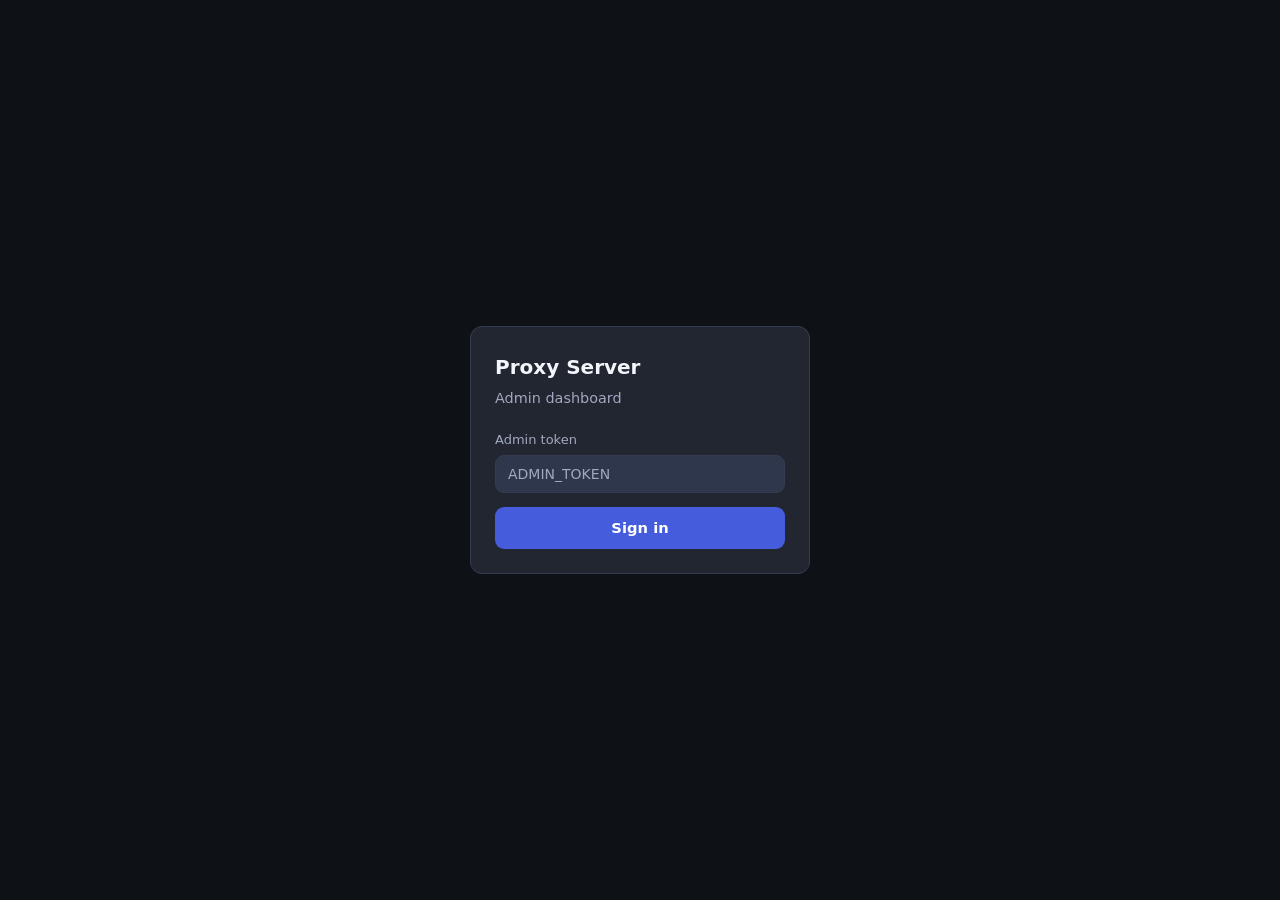
==== admin-api/dashboard/index.html @ 175ccf93 "dashboard: show diagnostic slot retry counts" ====
<!doctype html>
<html lang="en">
<head>
<meta charset="UTF-8" />
<meta name="viewport" content="width=device-width, initial-scale=1.0" />
<title>Proxy Server Dashboard</title>
<style>
  :root{
    color-scheme:dark;
    --bg:#0E1116; --panel:#222631; --panel2:#2F374C; --line:#343c50;
    --fg:#F2F5FA; --muted:#A0A9C0; --accent:#8595E8; --primary:#455DDC; --ok:#43D1A7; --warn:#FF862E; --bad:#F96589;
    --r:12px;
  }
  *{box-sizing:border-box}
  /* Thai-capable system fonts named first (device names, notes and the customer
   * message are Thai); line-height 1.5 keeps Thai vowels and tone marks clear */
  body{margin:0;background:var(--bg);color:var(--fg);font-family:"Segoe UI","Leelawadee UI","Noto Sans Thai","Sarabun",Thonburi,ui-sans-serif,system-ui,-apple-system,Roboto,sans-serif;font-size:14px;line-height:1.5}
  a{color:var(--accent);text-decoration:none}
  /* login */
  #login{min-height:100vh;display:flex;align-items:center;justify-content:center}
  .card{background:var(--panel);border:1px solid var(--line);border-radius:var(--r);padding:24px}
  #login .card{width:340px}
  h1{font-size:1.25rem;margin:0 0 4px} .sub{color:var(--muted);font-size:.9rem;margin-bottom:18px}
  input,select,textarea{width:100%;font-family:inherit;background:var(--panel2);border:1px solid var(--line);color:var(--fg);border-radius:9px;padding:10px 12px;font-size:.95rem;margin-top:4px}
  label{font-size:.8rem;color:var(--muted)}
  button{background:var(--accent);color:#fff;border:none;border-radius:9px;padding:10px 16px;font-weight:600;cursor:pointer;font-size:.92rem}
  button.sec{background:var(--panel2);border:1px solid var(--line);color:var(--fg)}
  button.danger{background:var(--bad)}
  button:hover{filter:brightness(1.08)}
  /* app layout */
  #app{display:none;grid-template-columns:220px 1fr;min-height:100vh}
  aside{background:var(--panel);border-right:1px solid var(--line);padding:18px 14px;display:flex;flex-direction:column;gap:4px}
  .brand{font-weight:700;font-size:1.05rem;padding:6px 10px 16px}
  .brand small{display:block;color:var(--muted);font-weight:400;font-size:.72rem;margin-top:2px}
  nav a{display:block;padding:9px 12px;border-radius:8px;color:var(--muted);cursor:pointer}
  nav a.active,nav a:hover{background:var(--panel2);color:var(--fg)}
  .spacer{flex:1}
  main{padding:26px 30px;overflow:auto}
  .head{display:flex;justify-content:space-between;align-items:center;margin-bottom:20px}
  .head h2{margin:0;font-size:1.3rem}
  .cards{display:grid;grid-template-columns:repeat(auto-fit,minmax(170px,1fr));gap:14px;margin-bottom:24px}
  .stat{background:var(--panel);border:1px solid var(--line);border-radius:var(--r);padding:16px}
  .stat .k{color:var(--muted);font-size:.78rem;text-transform:uppercase;letter-spacing:.04em}
  .stat .v{font-size:1.7rem;font-weight:700;margin-top:6px}
  .stat .v small{font-size:.9rem;color:var(--muted);font-weight:400}
  table{width:100%;border-collapse:collapse;background:var(--panel);border:1px solid var(--line);border-radius:var(--r);overflow:hidden}
  th,td{text-align:left;padding:11px 14px;border-bottom:1px solid var(--line);font-size:.88rem}
  th{color:var(--muted);font-weight:600;font-size:.76rem;text-transform:uppercase;letter-spacing:.03em}
  tr:last-child td{border-bottom:none}
  .pill{display:inline-block;padding:2px 9px;border-radius:999px;font-size:.74rem;font-weight:600}
  .pill.ok{background:rgba(53,214,164,.15);color:var(--ok)} .pill.bad{background:rgba(255,92,108,.15);color:var(--bad)}
  .pill.warn{background:rgba(255,176,32,.15);color:var(--warn)} .pill.off{background:var(--panel2);color:var(--muted)}
  .mono{font-family:ui-monospace,Menlo,Consolas,monospace;font-size:.82rem}
  .row-actions{white-space:nowrap}
  .row-actions button{padding:5px 10px;font-size:.78rem;margin-left:6px}
  button.more{padding:5px 8px;min-width:32px;line-height:1;vertical-align:middle}
  button.more svg{display:block}
  /* health cell: uptime, then a RAM and a CPU meter; amber when a board is close to the edge */
  td.health{min-width:190px}
  .meter{display:grid;grid-template-columns:30px 60px 1fr;gap:6px;align-items:center;font-size:.78rem;margin-top:3px;white-space:nowrap}
  .meter .k{color:var(--muted)} .meter .bar{height:6px;border-radius:3px;background:var(--panel2);overflow:hidden}
  .meter .bar i{display:block;height:100%;background:var(--accent);border-radius:3px}
  .meter.warn .bar i{background:var(--warn)} .meter.warn .v{color:var(--warn)}
  td.health.muted .meter .bar i{background:var(--muted)} td.health.muted .meter.warn .v{color:var(--muted)}
  .micro{font-size:.76rem}
  /* row menu: one shared popover (fixed, so the table's overflow:hidden cannot clip it);
   * destructive items sit last, after a separator, in red text */
  #rowmenu{position:fixed;z-index:30;min-width:184px;background:var(--panel);border:1px solid var(--line);border-radius:10px;padding:6px;box-shadow:0 10px 30px rgba(0,0,0,.45)}
  #rowmenu[hidden]{display:none}
  #rowmenu button{display:block;width:100%;text-align:left;background:none;border:none;color:var(--fg);padding:9px 12px;border-radius:7px;font-weight:500;font-size:.88rem;min-height:36px}
  #rowmenu button:hover,#rowmenu button:focus-visible{background:var(--panel2);outline:none;filter:none}
  #rowmenu button:focus-visible{box-shadow:inset 0 0 0 2px var(--accent)}
  #rowmenu .sep{height:1px;background:var(--line);margin:6px 4px}
  #rowmenu button.danger{color:var(--bad)}
  @media (pointer:coarse){ .row-actions button,#rowmenu button{min-height:44px} }
  .toolbar{display:flex;gap:10px;margin-bottom:14px;flex-wrap:wrap}
  .modal-bg{display:none;position:fixed;inset:0;background:rgba(0,0,0,.6);align-items:center;justify-content:center;z-index:10}
  .modal{background:var(--panel);border:1px solid var(--line);border-radius:var(--r);padding:22px;width:380px}
  .modal h3{margin:0 0 14px}
  .modal.wide{width:460px;max-width:94vw}
  /* connection sheet: one row per field, each with its own copy button */
  .copyrow{display:grid;grid-template-columns:88px 1fr auto;gap:8px;align-items:center;padding:7px 0;border-bottom:1px solid var(--line)}
  .copyrow .k{color:var(--muted);font-size:.82rem}
  .copyrow .v{font-family:ui-monospace,Menlo,Consolas,monospace;font-size:.9rem;word-break:break-all;user-select:all}
  .copyrow button{padding:4px 10px;font-size:.8rem;min-height:30px}
  .msgcard{margin-top:14px;background:var(--panel2);border:1px solid var(--line);border-radius:var(--r);padding:12px}
  .msgcard pre{margin:0 0 10px;white-space:pre-wrap;font-family:ui-monospace,Menlo,Consolas,monospace;font-size:.84rem;line-height:1.55;user-select:all}
  /* assign picker: a listbox of boards; the recommended one is preselected */
  .pick-list{display:flex;flex-direction:column;gap:6px;max-height:52vh;overflow:auto;margin:10px 0}
  .pick{display:grid;grid-template-columns:1fr auto;gap:4px 10px;padding:10px 12px;border:1px solid var(--line);border-radius:10px;background:var(--panel2);cursor:pointer}
  .pick:focus-visible{outline:2px solid var(--accent);outline-offset:2px}
  .pick[aria-selected="true"]{border-color:var(--accent);box-shadow:inset 0 0 0 1px var(--accent);background:rgba(75,159,255,.08)}
  .pick[aria-disabled="true"]{opacity:.55;cursor:not-allowed}
  .pick .t{font-weight:600} .pick .s{color:var(--muted);font-size:.8rem;grid-column:1/-1}
  .pick .why{color:var(--warn);font-size:.8rem;grid-column:1/-1}
  .pick .meta{text-align:right;font-size:.8rem;color:var(--muted);white-space:nowrap}
  .toggle{display:flex;gap:8px;align-items:flex-start;font-size:.84rem;color:var(--muted);cursor:pointer;line-height:1.4}
  .toggle input{width:auto;margin:3px 0 0;flex:none} .toggle span{flex:1;min-width:0}
  /* transient confirmations (3 s), never a blocking alert */
  #toast{position:fixed;left:50%;bottom:28px;transform:translate(-50%,16px);background:var(--panel);color:var(--fg);border:1px solid var(--line);border-left:1px solid var(--ok);border-radius:10px;padding:10px 16px;font-size:.9rem;opacity:0;pointer-events:none;transition:opacity .18s,transform .18s;z-index:20;max-width:92vw}
  #toast.show{opacity:1;transform:translate(-50%,0)} #toast.err{border-left-color:var(--bad)}
  @media (prefers-reduced-motion:reduce){#toast{transition:none}}
  .field.inline label{display:flex;gap:8px;align-items:center}
  .field.inline input{width:auto;margin:0}
  button.link{background:none;border:none;padding:0;color:var(--muted);font-weight:400;cursor:pointer;font-size:inherit;text-decoration:underline}
  button:focus-visible,input:focus-visible,select:focus-visible,textarea:focus-visible,a:focus-visible{outline:2px solid var(--accent);outline-offset:2px}
  .field{margin-bottom:12px}
  .err{color:var(--bad);font-size:.85rem;margin-top:8px;min-height:1em}
  .muted{color:var(--muted)} .right{text-align:right}
  .banner{background:rgba(75,159,255,.12);border:1px solid rgba(75,159,255,.35);border-radius:9px;padding:10px 14px;margin-bottom:16px;font-size:.88rem}
  @media(max-width:720px){#app{grid-template-columns:1fr}aside{flex-direction:row;overflow:auto}main{padding:18px}}
  /* Phase 2: a quiet fleet console. Slot identities and live instruments lead;
     indigo selects actions, semantic colours describe actual state. */
  body{font-size:14px;line-height:1.6}
  button{background:var(--primary);min-height:36px;font-family:inherit;line-height:1.5;transition:background .15s}
  button:hover{filter:none;background:#384fcb} button.sec:hover{background:#3a445d}
  button:disabled{opacity:.55;cursor:not-allowed} button.danger{background:#D9224F}
  input,select,textarea{font-size:14px} input::placeholder,textarea::placeholder{color:var(--muted);opacity:1} label,.micro{font-size:13px}
  a:hover{text-decoration:underline} .brand{display:flex;gap:10px;align-items:center;padding:8px 10px 30px;line-height:1.35}
  .brand-mark{display:grid;place-items:center;width:34px;height:34px;border-radius:10px;background:var(--primary);color:white;flex:none}
  .brand small{font-size:12px}.ic{width:18px;height:18px;fill:none;stroke:currentColor;stroke-width:1.7;stroke-linecap:round;stroke-linejoin:round;vertical-align:-3px}
  #app{grid-template-columns:216px minmax(0,1fr)} aside{padding:26px 14px;position:sticky;top:0;height:100dvh;gap:6px}
  nav a{display:flex;align-items:center;gap:12px;padding:11px 14px;border-radius:10px;font-size:14px}
  nav a.active{background:#2b3455;color:#b3bfff}nav a.active:hover{text-decoration:none}
  aside .utility{display:flex;flex-direction:column;gap:3px;border-top:1px solid var(--line);padding-top:16px;font-size:13px}
  main{padding:32px;min-width:0;overflow:visible}#view{max-width:1640px;margin:auto}
  .head{gap:16px;flex-wrap:wrap;margin-bottom:24px}.head h2{font-size:25px;font-weight:600;letter-spacing:-.02em;line-height:1.3}
  .head .intro{color:var(--muted);margin:5px 0 0;font-size:13px}.head-actions{display:flex;gap:8px;align-items:center;flex-wrap:wrap}
  .updated{font-size:12px;color:var(--muted)} .updated.stale{color:var(--warn)}
  .toolbar{gap:10px;align-items:center;margin-bottom:16px}.toolbar input{max-width:380px;margin:0}.toolbar select{width:auto;max-width:200px;margin:0}.result-count{margin-left:auto;color:var(--muted);font-size:13px}
  .cards{grid-template-columns:repeat(4,minmax(0,1fr));gap:16px;margin-bottom:16px}
  .stat{padding:20px;border:0;box-shadow:inset 0 1px rgba(255,255,255,.04);min-width:0}.stat .k{font-size:13px;text-transform:none;letter-spacing:0;color:var(--muted)}
  .stat .v{font-size:32px;font-weight:600;line-height:1.35;margin:12px 0 8px;font-variant-numeric:tabular-nums;letter-spacing:-.02em}.stat .v small{font-size:16px}
  .stat .detail{font-size:12px;color:var(--muted)}.kpi-title{display:flex;justify-content:space-between;align-items:center}.kpi-title .ic{color:var(--accent)}
  .opbar{display:flex;gap:22px;flex-wrap:wrap;padding:14px 0 22px;font-size:13px;color:var(--muted)}.opbar strong{color:var(--fg);font-weight:500}
  .dashboard-grid{display:grid;grid-template-columns:minmax(0,1.65fr) minmax(260px,1fr);gap:20px;align-items:start}.panel{background:var(--panel);border-radius:14px;padding:22px;min-width:0;box-shadow:inset 0 1px rgba(255,255,255,.04)}
  .panel-head{display:flex;justify-content:space-between;align-items:center;gap:12px;margin-bottom:18px}.panel-head h3{font-size:15px;font-weight:600;margin:0}.panel-head span{font-size:12px;color:var(--muted)}
  .section-space{margin-top:20px}.feed{margin:0;padding:0;list-style:none}.feed li{padding:14px 0;border-top:1px solid var(--line);display:flex;gap:12px;align-items:flex-start}.feed li:first-child{border:0;padding-top:0}.feed li:last-child{padding-bottom:0}.feed .msg{flex:1;min-width:0;font-size:13px;overflow-wrap:anywhere}.feed .msg small{display:block;color:var(--muted);font-size:12px;margin-top:4px}.feed .dot{height:7px;width:7px;border-radius:50%;background:var(--accent);margin-top:7px;flex:none}.feed .dot.warn{background:var(--warn)}.feed .dot.critical,.feed .dot.error{background:var(--bad)}
  .fleet-strip{display:flex;gap:16px;flex-wrap:wrap;font-size:12px;color:var(--muted);margin:12px 0 0}.fleet-strip i{display:inline-block;width:6px;height:6px;background:var(--ok);border-radius:50%;margin-right:6px}
  .pill{font-size:12px;padding:3px 8px;line-height:1.5;white-space:normal}.pill.ok{background:#274144;color:var(--ok)}.pill.warn{background:#453531;color:var(--warn)}.pill.bad{background:#442839;color:var(--bad)}.pill.off{background:#2F374C;color:#C3CBDC}.pill.info{background:#352B4F;color:#B67EF4}
  .table-wrap{width:100%;overflow:auto;overscroll-behavior-x:contain}table{border:0;border-collapse:separate;border-spacing:0 8px;background:transparent;overflow:visible}
  th{text-transform:none;letter-spacing:0;font-size:12px;border:0;padding:4px 14px;color:var(--muted);font-weight:500}
  td{padding:15px 14px;border:0;background:var(--panel);font-size:13px;vertical-align:top}td:first-child{border-radius:12px 0 0 12px}td:last-child{border-radius:0 12px 12px 0}
  tbody tr:hover td{background:#272d3a}tbody tr:focus-within td{box-shadow:inset 0 1px var(--accent),inset 0 -1px var(--accent)}
  td.device-cell{min-width:174px}.device-title{font-size:14px;font-weight:600;color:var(--fg)}.device-id{display:flex;gap:8px;align-items:center;margin-bottom:4px}.slot-tag{display:grid;place-items:center;color:#b3bfff;background:#303852;width:30px;height:30px;border-radius:8px;font:500 13px ui-monospace,monospace;flex:none}
  .subline{color:var(--muted);font-size:12px;margin-top:4px}.mono{font-size:12px}.row-actions{white-space:nowrap}.row-actions button{min-height:32px;font-size:12px;margin-left:0}.row-actions{display:flex;gap:6px}.health{font-variant-numeric:tabular-nums}td.health{min-width:178px}.meter{grid-template-columns:30px 48px 1fr;font-size:12px;gap:5px}
  .seatbar,.usagebar{height:5px;border-radius:3px;background:var(--panel2);margin:8px 0;overflow:hidden;max-width:135px}.seatbar i,.usagebar i{display:block;height:100%;background:var(--accent);border-radius:3px}.usagebar.over i{background:var(--warn)}
  .score{display:flex;align-items:center;gap:7px;margin-top:8px;font-size:12px;color:var(--muted)}.segments{display:flex;gap:2px}.segments i{display:block;width:4px;height:11px;background:var(--panel2);border-radius:2px}.segments i.on{background:var(--ok)}.score.warn .on{background:var(--warn)}.score.bad .on{background:var(--bad)}
  .empty{padding:26px 12px;color:var(--muted);font-size:13px;line-height:1.7}.empty strong{color:var(--fg);display:block;font-weight:500}.err:empty{display:none}.skeleton{height:180px;background:var(--panel);border-radius:14px;opacity:.65}
  .legend{display:flex;gap:18px;color:var(--muted);font-size:12px;margin:0 0 16px}.legend i{display:inline-block;height:3px;width:16px;margin-right:6px;vertical-align:middle;background:#8595E8}.legend .second{background:#FF862E}
  .chart{width:100%;display:block;max-height:240px}.chart .grid{stroke:#3b4252;stroke-width:1}.chart text{fill:var(--muted);font:var(--chart-label-size,12px) 'Segoe UI',sans-serif}.chart:focus-visible{outline:2px solid var(--accent);outline-offset:4px}.chart-readout{font-size:12px;min-height:24px;color:var(--muted)}.chart-table{font-size:12px;color:var(--muted);margin-top:12px}.chart-table summary{cursor:pointer}.chart-table table{font-variant-numeric:tabular-nums}.chart-table td{padding:5px}.spark{display:block;width:100%;height:28px;margin-top:12px}.delta{font-size:12px;color:var(--muted)}
  .modal-bg{z-index:50;padding:16px}.modal{max-height:90dvh;overflow:auto;max-width:100%;box-shadow:0 24px 48px -12px rgba(0,0,0,.7)}.modal .right{display:flex;gap:8px;justify-content:flex-end}.modal .right button{margin:0}
  #rowmenu{z-index:80;max-height:calc(100dvh - 16px);overflow:auto}#toast{z-index:100;border-left:1px solid var(--ok)}#toast.err{border-left-color:var(--bad)}
  #ddrawer{position:fixed;inset:0;z-index:35;background:rgba(0,0,0,.5);display:flex;justify-content:flex-end}#ddrawer[hidden]{display:none}.drawer-sheet{background:var(--bg);width:640px;max-width:100%;height:100dvh;display:flex;flex-direction:column;box-shadow:-16px 0 48px rgba(0,0,0,.3)}.drawer-head{padding:22px 26px;border-bottom:1px solid var(--line);display:flex;gap:12px;align-items:flex-start;background:var(--panel)}.drawer-head h2{margin:0;font-size:20px;line-height:1.4;overflow-wrap:anywhere}.drawer-head .identity{flex:1;min-width:0}.drawer-body{padding:24px 26px;overflow:auto;overscroll-behavior:contain}.drawer-section{border-bottom:1px solid var(--line);padding:0 0 24px;margin-bottom:24px}.drawer-section h3{font-size:14px;margin:0 0 14px}.drawer-section:last-child{border:0}.drawer-actions{display:flex;gap:8px;flex-wrap:wrap;margin-top:14px}.facts{display:grid;grid-template-columns:minmax(110px,.7fr) minmax(0,1fr);gap:10px 16px;font-size:13px;margin:0}.facts dt{color:var(--muted)}.facts dd{margin:0;overflow-wrap:anywhere}.drawer-health .meter{grid-template-columns:45px minmax(80px,1fr) 1fr}.drawer-health .micro{font-size:12px}.danger-zone h3{color:var(--bad)}.reason-list{color:var(--muted);padding-left:18px;font-size:13px}
  @media(min-width:1450px){main{padding:36px 42px}td{padding:17px 16px}}
  @media(max-width:1100px){main{padding:24px 20px}#app{grid-template-columns:184px minmax(0,1fr)}aside{padding:24px 10px}.cards{gap:10px}.stat{padding:16px}.stat .v{font-size:28px}.dashboard-grid{grid-template-columns:minmax(0,1fr)}.row-actions button{padding:5px 8px}}
  @media(max-width:720px){#app{grid-template-columns:minmax(0,1fr)}aside{position:fixed;inset:auto 0 0;height:auto;z-index:25;padding:6px 8px calc(6px + env(safe-area-inset-bottom));border:0;border-top:1px solid var(--line);overflow:visible;flex-direction:row;background:var(--panel)}.brand,aside .spacer,aside .utility{display:none}nav{display:flex;width:100%;justify-content:space-around}nav a{flex:1;flex-direction:column;gap:3px;padding:7px 2px;font-size:12px;min-height:48px}nav a.active{background:transparent;color:#b3bfff}main{padding:22px 16px calc(96px + env(safe-area-inset-bottom))}.head{gap:12px;margin-bottom:20px}.head h2{font-size:23px}.head-actions{width:100%;justify-content:space-between}.cards{grid-template-columns:repeat(2,minmax(0,1fr));gap:10px}.stat{padding:16px}.stat .v{font-size:28px}.stat .v small{font-size:13px}.dashboard-grid{gap:16px}.panel{padding:18px}.opbar{gap:10px 20px;font-size:12px}.toolbar input{max-width:none;flex:1;min-width:160px}.toolbar select{max-width:130px}.result-count{width:100%;margin:0}.table-wrap{overflow:visible}table,tbody{display:block;width:100%}.fleet-table thead,.users-table thead{position:absolute;width:1px;height:1px;overflow:hidden;clip-path:inset(50%)}.fleet-table tbody tr,.users-table tbody tr{display:grid;grid-template-columns:minmax(0,1fr) auto;gap:14px 12px;padding:16px;background:var(--panel);border-radius:12px;margin-bottom:10px}.fleet-table td,.users-table td{display:block;background:transparent!important;padding:0;min-width:0!important;border-radius:0!important;box-shadow:none!important}.fleet-table td:nth-child(1){grid-column:1;grid-row:1}.fleet-table td:nth-child(2){grid-column:2;grid-row:1}.fleet-table td:nth-child(3){grid-column:1;grid-row:2}.fleet-table td:nth-child(4),.fleet-table td:nth-child(5),.fleet-table td:nth-child(6){display:none}.fleet-table td:nth-child(7){grid-column:2;grid-row:2;align-self:end}.users-table td:nth-child(1){grid-column:1;grid-row:1}.users-table td:nth-child(2){grid-column:2;grid-row:1}.users-table td:nth-child(3){display:none}.users-table td:nth-child(4){grid-column:1/-1}.users-table td:nth-child(5){grid-column:1;grid-row:3}.users-table td:nth-child(6){grid-column:1/-1}.users-table td:nth-child(7){grid-column:2;grid-row:3}.users-table .row-actions{flex-wrap:wrap;justify-content:flex-end}.device-id{align-items:flex-start}.device-title{font-size:14px}.device-cell .mono{overflow-wrap:anywhere}.row-actions{gap:6px}.row-actions button,button.more{min-height:44px;min-width:44px}.drawer-sheet{width:100%}.drawer-head{padding:20px 16px}.drawer-body{padding:22px 16px}.facts{grid-template-columns:105px minmax(0,1fr);gap:10px}.drawer-head button{padding:6px 10px}#toast{bottom:90px}.modal-bg{padding:12px}.modal{width:100%!important;max-height:88dvh;padding:20px}.copyrow{grid-template-columns:64px minmax(0,1fr) auto;gap:6px}.chart-table{overflow:auto}.chart-table table{display:table}.chart-table tbody{display:table-row-group}.chart-table td{display:table-cell}.chart-table tr{display:table-row}}
  @media(pointer:coarse){button,.row-actions button,#rowmenu button{min-height:44px}button.link{min-height:44px;padding:8px 0}}
  @media(prefers-reduced-motion:reduce){*,*::before,*::after{transition:none!important;scroll-behavior:auto!important}}
  @media(forced-colors:active){.pill,.segments i,.seatbar,.usagebar{border:1px solid CanvasText}.chart polyline{stroke:CanvasText}.chart .series-down{stroke-dasharray:6 4}}
  tr[hidden]{display:none!important}
  .device-title,.users-table td:first-child{overflow-wrap:anywhere}.users-table .subline{font-size:13px}
  .isp-brand{display:inline-flex;align-items:center;gap:8px;max-width:100%;margin-top:6px;color:var(--muted);font-size:13px}
  .isp-logo{display:block;width:58px;height:25px;object-fit:contain;flex:none}
  .isp-logo[hidden]{display:none}
  .isp-brand[data-isp="true"] .isp-logo,.isp-brand[data-isp="nt"] .isp-logo{background:#fff;border-radius:4px;padding:3px}
  .health-hint{max-width:230px;font-size:13px;line-height:1.6;margin-top:4px;color:var(--muted)}
  .health-hint button{margin-top:6px}
  .row-actions{flex-wrap:wrap;white-space:normal}.row-actions .assign-board{min-height:44px;padding:8px 14px;font-size:13px;white-space:nowrap}
  .user-device{display:grid;justify-items:start;gap:12px;min-width:140px;max-width:260px}.user-device-info{display:grid;gap:2px;overflow-wrap:anywhere;min-width:0}.user-device-info .subline{margin:0}
  button.user-assignment{display:inline-flex;align-items:center;justify-content:center;min-height:44px;padding:8px 14px;font-size:13px;white-space:nowrap;text-decoration:none}
  .drawer-sheet{width:1440px;max-width:calc(100% - 32px);min-height:0;overflow:hidden}.drawer-head{flex:none;padding:16px 24px;align-items:center}.drawer-head .identity{overflow-wrap:anywhere}.drawer-head button{min-height:44px}
  .editor-tabs button{background:transparent;color:var(--muted);font-size:12px;font-weight:500;min-height:44px;padding:8px 4px;border-radius:8px}
  .editor-tabs button[aria-selected="true"]{background:#303852;color:var(--fg)}
  .editor-tabs button:hover{background:var(--panel2);color:var(--fg)}
  .drawer-body{flex:1;min-height:0;padding:16px;display:grid;grid-template-columns:repeat(3,minmax(0,1fr));gap:12px;align-items:start;overflow-x:hidden;overflow-y:auto;scrollbar-width:none}
  .drawer-column{display:grid;gap:12px;min-width:0}.device-routing{font-size:12px;line-height:1.6;color:var(--fg);margin-top:4px}
  .drawer-body::-webkit-scrollbar,#dmodal .modal::-webkit-scrollbar{display:none}
  .drawer-section{border:1px solid var(--line);border-radius:12px;background:var(--panel);margin:0;padding:14px;min-width:0}.drawer-section h3{font-size:14px;margin:0 0 12px}.drawer-section .facts{grid-template-columns:minmax(105px,.8fr) minmax(0,1fr);gap:8px 12px}.drawer-section .subline{line-height:1.6}.drawer-section .reason-list{margin-bottom:0}.drawer-section .drawer-actions{margin-top:12px}.drawer-section p:last-child{margin-bottom:0}.drawer-health{margin-top:12px}.drawer-section .meter{grid-template-columns:32px minmax(24px,1fr) minmax(0,1.5fr);white-space:normal}.drawer-body:focus-visible{outline:2px solid var(--accent);outline-offset:-2px}
  .pager{display:flex;align-items:center;justify-content:space-between;gap:8px;margin-top:16px;color:var(--muted);font-size:12px}.pager button{min-height:44px;padding:8px 12px}
  .editor-tabs{display:flex;gap:4px;border-bottom:1px solid var(--line);margin-bottom:18px;padding-bottom:8px}.editor-tabs button{flex:1}
  #dmodal .modal{width:520px;scrollbar-width:none}#dmodal .field-grid{display:grid;grid-template-columns:1fr 1fr;gap:0 14px}
  #dmodal .editor-panel[hidden]{display:none}#dmodal .subline{font-size:12px}#dmodal .right{margin-top:18px}
  .assign-summary{margin:0 0 20px;color:var(--muted);font-size:13px}.assign-summary strong{color:var(--fg);font-weight:500}.assign-summary .pill{margin-top:8px}
  .assignment-help{font-size:13px;color:var(--muted);margin:12px 0 18px}.assignment-help a{cursor:pointer}
  #ntmodal .modal{width:560px;scrollbar-width:none}#ntmodal .modal::-webkit-scrollbar{display:none}.diagnostic-options{display:grid;grid-template-columns:1fr 1fr;gap:16px}.diagnostic-progress{margin:16px 0}.diagnostic-progress progress{display:block;width:100%;height:6px;accent-color:var(--accent);margin-top:10px}.diagnostic-progress progress[hidden]{display:none}.diagnostic-totals{padding-top:16px;border-top:1px solid var(--line);margin-top:16px}.diagnostic-streams{list-style:none;padding:0;margin:16px 0}.diagnostic-streams li{padding:12px 0;border-bottom:1px solid var(--line)}.diagnostic-streams li:last-child{border:0}.diagnostic-streams .stream-head{display:flex;justify-content:space-between;gap:12px}.diagnostic-streams p{margin:4px 0 0;font-size:12px;overflow-wrap:anywhere}#ntIdentity{overflow-wrap:anywhere;margin-bottom:16px}#ntmodal button{min-height:44px}
  @media(min-width:721px){.fleet-table{table-layout:fixed}.fleet-table th,.fleet-table td{padding-left:10px;padding-right:10px;overflow-wrap:anywhere}.fleet-table th:nth-child(1){width:20%}.fleet-table th:nth-child(2){width:13%}.fleet-table th:nth-child(3){width:13%}.fleet-table th:nth-child(4){width:15%}.fleet-table th:nth-child(5){width:19%}.fleet-table th:nth-child(6){width:11%}.fleet-table th:nth-child(7){width:9%}.fleet-table td.device-cell,.fleet-table td.health{min-width:0}.fleet-table .meter{grid-template-columns:28px minmax(20px,40px) minmax(0,1fr);white-space:normal}.fleet-table .health-hint{font-size:12px}.fleet-table .row-actions{flex-direction:column;align-items:stretch}.fleet-table .row-actions .more{align-self:flex-end}.fleet-table .device-id{gap:6px}.fleet-table .slot-tag{width:26px;height:30px}}
  @media(min-width:721px) and (max-width:1100px){.fleet-table .row-actions .assign-board{padding:8px 4px;font-size:12px}.fleet-table th:nth-child(1){width:19%}.fleet-table th:nth-child(5){width:18%}.fleet-table th:nth-child(7){width:11%}}
  @media(min-width:721px) and (max-width:1180px){
    .fleet-table,.fleet-table tbody{display:block;width:100%}.fleet-table thead{position:absolute;width:1px;height:1px;overflow:hidden;clip-path:inset(50%)}
    .fleet-table tbody tr{display:grid;grid-template-columns:minmax(0,1fr) minmax(0,1fr) minmax(0,1.1fr);gap:16px 20px;padding:20px;background:var(--panel);border-radius:12px;margin-bottom:12px}
    .fleet-table td{display:block;min-width:0;background:transparent!important;padding:0;border-radius:0!important;box-shadow:none!important}
    .fleet-table td:nth-child(1){grid-column:1;grid-row:1}.fleet-table td:nth-child(2){grid-column:2;grid-row:1}.fleet-table td:nth-child(3){grid-column:1;grid-row:2}.fleet-table td:nth-child(4){grid-column:2;grid-row:2}.fleet-table td:nth-child(5){grid-column:3;grid-row:1/3}.fleet-table td:nth-child(6){grid-column:1/3;grid-row:3}.fleet-table td:nth-child(7){grid-column:3;grid-row:3;align-self:end}
    .fleet-table td:nth-child(3)::before,.fleet-table td:nth-child(4)::before,.fleet-table td:nth-child(5)::before,.fleet-table td:nth-child(6)::before{display:block;color:var(--muted);font-size:12px;margin-bottom:6px}
    .fleet-table td:nth-child(3)::before{content:'Seats / capacity'}.fleet-table td:nth-child(4)::before{content:'Location / ISP'}.fleet-table td:nth-child(5)::before{content:'Health'}.fleet-table td:nth-child(6)::before{content:'Firmware'}
    .fleet-table .row-actions{flex-direction:row;flex-wrap:wrap;justify-content:flex-end}.fleet-table .row-actions .assign-board{padding:8px 14px;font-size:13px}.fleet-table .meter{grid-template-columns:30px 48px minmax(0,1fr);white-space:nowrap}.fleet-table .score{white-space:nowrap}.fleet-table .health-hint{max-width:none}.fleet-table .device-id{gap:8px}
  }
  @media(min-width:721px) and (max-width:900px){.fleet-table tbody tr{grid-template-columns:minmax(0,1fr) minmax(0,1fr)}.fleet-table td:nth-child(5){grid-column:1;grid-row:3}.fleet-table td:nth-child(6){grid-column:2;grid-row:3}.fleet-table td:nth-child(7){grid-column:1/-1;grid-row:4}.fleet-table .row-actions{justify-content:flex-start}}
  @media(min-width:721px) and (max-width:1100px){.drawer-body{grid-template-columns:repeat(2,minmax(0,1fr))}.drawer-column:last-child{grid-column:1/-1;grid-template-columns:repeat(2,minmax(0,1fr))}}
  @media(max-width:720px){.drawer-sheet{max-width:100%}.drawer-head{padding:16px;gap:8px;flex-wrap:wrap}.drawer-head .identity{flex-basis:100%}.drawer-head h2{font-size:18px}.drawer-head #ddClose{margin-left:auto}.drawer-body{padding:16px;grid-template-columns:minmax(0,1fr)}.drawer-section{padding:16px}.fleet-table tbody tr{grid-template-columns:minmax(0,1fr) minmax(96px,auto)}.fleet-table td:nth-child(7){grid-column:1/-1;grid-row:3}.fleet-table td:nth-child(7) .row-actions{justify-content:space-between}.fleet-table .assign-board{min-width:130px}.fleet-table td:nth-child(3){grid-column:1/-1}.row-actions .assign-board{min-height:44px}#dmodal .field-grid{gap:0 10px}}
</style>
</head>
<body>
<!-- LOGIN -->
<div id="login">
  <div class="card">
    <h1>Proxy Server</h1>
    <div class="sub">Admin dashboard</div>
    <label>Admin token
      <input id="tok" type="password" placeholder="ADMIN_TOKEN" autocomplete="off" />
    </label>
    <div style="margin-top:14px"><button id="loginBtn" style="width:100%">Sign in</button></div>
    <div class="err" id="loginErr"></div>
  </div>
</div>

<!-- APP -->
<div id="app">
  <aside>
    <div class="brand"><span class="brand-mark"><svg class="ic" viewBox="0 0 24 24" aria-hidden="true"><path d="M4 8h16v8H4zM8 4v4m8-4v4M8 16v4m8-4v4M8 12h.01M12 12h4"/></svg></span><div>Proxy Server<small id="gostuiHost"></small></div></div>
    <nav>
      <a href="#/overview" data-view="overview" class="active"><svg class="ic" viewBox="0 0 24 24" aria-hidden="true"><path d="M3 3h7v7H3zM14 3h7v7h-7zM3 14h7v7H3zM14 14h7v7h-7z"/></svg>Overview</a>
      <a href="#/users" data-view="users"><svg class="ic" viewBox="0 0 24 24" aria-hidden="true"><path d="M16 21v-2a4 4 0 0 0-4-4H6a4 4 0 0 0-4 4v2M22 21v-2a4 4 0 0 0-3-3.9"/><circle cx="9" cy="7" r="4"/><path d="M16 3a4 4 0 0 1 0 8"/></svg>Users</a>
      <a href="#/devices" data-view="devices"><svg class="ic" viewBox="0 0 24 24" aria-hidden="true"><path d="M6 6h12v12H6zM9 9h6v6H9zM9 2v4m6-4v4M9 18v4m6-4v4M2 9h4m-4 6h4M18 9h4m-4 6h4"/></svg>Devices</a>
      <a href="#/settings" data-view="settings"><svg class="ic" viewBox="0 0 24 24" aria-hidden="true"><circle cx="12" cy="12" r="3"/><path d="m9 3-1 3-3 1-2 3 2 2-1 3 3 2 1 3h4l1-3 3-1 2-3-2-2 1-3-3-2-1-3z"/></svg>Settings</a>
    </nav>
    <div class="spacer"></div>
    <div class="utility"><a id="flashLink" target="_blank" rel="noopener noreferrer" class="muted" style="padding:9px 12px">Flash firmware ↗</a>
    <a id="gostuiLink" target="_blank" rel="noopener noreferrer" class="muted" style="padding:9px 12px">GOST config UI ↗</a>
    <a id="logout" href="#/logout" class="muted" style="padding:9px 12px">Sign out</a></div>
  </aside>
  <main>
    <div id="view"></div>
  </main>
</div>

<!-- user modal -->
<div class="modal-bg" id="umodal">
  <div class="modal">
    <h3 id="umTitle">New user</h3>
    <div class="field"><label for="umUser">Username</label><input id="umUser" /></div>
    <div class="field"><label for="umPass">Password <span class="muted">(blank = auto-generate)</span></label><input id="umPass" type="text" /></div>
    <div class="field"><label for="umRate">Rate limit (Mbps, 0 = unlimited)</label><input id="umRate" type="number" value="0" /></div>
    <div class="field"><label for="umQuota">Monthly quota (GB, 0 = unlimited)</label><input id="umQuota" type="number" value="0" /></div>
    <div class="field"><label for="umDays">Set expiry from today (days, blank = keep when editing)</label><input id="umDays" type="number" placeholder="30" /></div>
    <div class="err" id="umErr"></div>
    <div class="field inline"><label><input id="umNever" type="checkbox" /> No expiry</label></div>
    <div class="right"><button class="sec" id="umCancel">Cancel</button> <button id="umSave">Save</button></div>
  </div>
</div>

<!-- device modal -->
<div class="modal-bg" id="dmodal">
  <div class="modal wide" role="dialog" aria-modal="true" aria-labelledby="dmTitle">
    <h3 id="dmTitle">Edit device</h3>
    <div class="editor-tabs" role="tablist" aria-label="Device settings"><button type="button" role="tab" id="dmTabGeneral" data-editor-tab="General" aria-controls="dmGeneral" aria-selected="true">General</button><button type="button" role="tab" id="dmTabLocation" data-editor-tab="Location" aria-controls="dmLocation" aria-selected="false" tabindex="-1">Location</button><button type="button" role="tab" id="dmTabWiFi" data-editor-tab="WiFi" aria-controls="dmWiFi" aria-selected="false" tabindex="-1">WiFi</button><button type="button" role="tab" id="dmTabNotes" data-editor-tab="Notes" aria-controls="dmNotesPanel" aria-selected="false" tabindex="-1">Notes</button></div>
    <section class="editor-panel" id="dmGeneral" role="tabpanel" aria-labelledby="dmTabGeneral">
    <div class="field"><label for="dmName">Name</label><input id="dmName" autocomplete="off" /></div>
    <div class="field"><label for="dmKind">Kind</label>
      <select id="dmKind"><option value="shared">shared</option><option value="dedicated">dedicated</option></select><p class="subline">Dedicated reserves this board for one customer. Shared seats follow this board's measured capacity.</p></div>
    <div class="field"><label for="dmSlot">Slot <span class="muted">(blank = none, 1–30)</span></label><input id="dmSlot" type="number" step="1" min="1" max="30" inputmode="numeric" aria-describedby="dmSlotHint dmPort" /><p class="subline" id="dmSlotHint">Assigned automatically. Change the slot to change its port; clearing it disables automatic assignment for this board.</p></div>
    <div class="muted" id="dmPort" style="margin:-6px 0 12px;font-size:.78rem"></div>
    <div class="field"><label for="dmCapacity">Measured speed (Mbps)</label><input id="dmCapacity" type="number" min="0" max="100000" step="any" inputmode="decimal" aria-describedby="dmCapacityHint" /><p id="dmCapacityHint" class="subline">Set capacity manually. 0 means unmeasured. This changes seat admission, not the board's CPU or WiFi speed.</p></div>
    </section>
    <section class="editor-panel" id="dmLocation" role="tabpanel" aria-labelledby="dmTabLocation" hidden>
    <div class="field-grid">
    <div class="field"><label for="dmLat">Latitude</label><input id="dmLat" type="number" step="any" min="-90" max="90" /></div>
    <div class="field"><label for="dmLon">Longitude</label><input id="dmLon" type="number" step="any" min="-180" max="180" /></div>
    </div>
    <div class="muted" id="dmCoordHint" style="margin:-6px 0 12px;font-size:.78rem"></div>
    <div class="toolbar"><button type="button" class="sec" id="dmGeo">Use geo-IP position</button><button type="button" class="sec" id="dmClearPos">Clear position</button></div>
    <div class="field"><label for="dmMaps">Google Maps link <span class="muted" id="dmMapsHint"></span></label>
      <div style="display:flex;gap:6px"><input id="dmMaps" autocomplete="off" placeholder="https://maps.app.goo.gl/…" style="flex:1;min-width:0" /><button type="button" class="sec" id="dmMapsGo"></button></div></div>
    <div class="muted" id="dmMapsMsg" style="margin:-6px 0 12px;font-size:.78rem"></div>
    </section>
    <section class="editor-panel" id="dmWiFi" role="tabpanel" aria-labelledby="dmTabWiFi" hidden>
    <div class="field"><label for="dmWifi">WiFi password <span class="muted" id="dmWifiHint"></span></label><input id="dmWifi" type="password" autocomplete="new-password" /></div>
    <div class="field inline"><label for="dmWifiClear"><input id="dmWifiClear" type="checkbox" /> <span id="dmWifiClearLbl"></span></label></div>
    </section>
    <section class="editor-panel" id="dmNotesPanel" role="tabpanel" aria-labelledby="dmTabNotes" hidden>
    <div class="field"><label for="dmNotes">Notes</label><textarea id="dmNotes" rows="3"></textarea></div>
    </section>
    <div class="err" id="dmErr" role="alert"></div>
    <div class="right"><button type="button" class="sec" id="dmCancel"></button> <button type="button" id="dmSave"></button></div>
  </div>
</div>
<div class="modal-bg" id="bamodal"><div class="modal wide" role="dialog" aria-modal="true" aria-labelledby="baTitle"><h3 id="baTitle">Assign board</h3><div id="baSummary" class="assign-summary"></div><div class="field"><label for="baSlot">Proxy slot</label><select id="baSlot"></select><p class="subline" id="baPort"></p></div><div class="field"><label for="baUser">User <span class="muted">(optional)</span></label><select id="baUser"><option value="">Set up slot only</option></select></div><p class="assignment-help" id="baHint"></p><div class="err" id="baErr" role="alert"></div><div class="right"><button type="button" class="sec" id="baCancel">Cancel</button><button type="button" id="baSave">Save assignment</button></div></div></div>

<!-- firmware update modal -->
<!-- connection details: what the operator sends to a customer, copyable per field or as one message -->
<div class="modal-bg" id="cmodal">
  <div class="modal wide" role="dialog" aria-modal="true" aria-labelledby="cmTitle">
    <h3 id="cmTitle"></h3>
    <div id="cmRows"></div>
    <div class="msgcard">
      <div class="muted" id="cmMsgHint" style="font-size:.78rem;margin-bottom:6px"></div>
      <pre id="cmMsg"></pre>
      <div class="row-actions"><button type="button" id="cmCopyMsg"></button><button type="button" class="sec" id="cmTogglePass"></button></div>
    </div>
    <div class="muted" id="cmMeta" style="font-size:.8rem;margin-top:10px"></div>
    <div class="row-actions" style="margin-top:14px"><button type="button" class="sec" id="cmClose"></button></div>
  </div>
</div>
<!-- assign a user to a board: pick from the boards that can take them -->
<div class="modal-bg" id="amodal">
  <div class="modal wide" role="dialog" aria-modal="true" aria-labelledby="amTitle">
    <h3 id="amTitle"></h3>
    <div id="amCurrent" class="muted" style="font-size:.84rem;margin-bottom:8px"></div>
    <label class="toggle"><input type="checkbox" id="amShowAll" /> <span id="amShowAllLbl"></span></label>
    <div id="amList" class="pick-list" role="listbox" aria-labelledby="amTitle" tabindex="-1"></div>
    <div class="err" id="amErr" role="alert"></div>
    <div class="row-actions" style="margin-top:12px">
      <button type="button" id="amGo"></button>
      <button type="button" class="sec" id="amUnassign"></button>
      <button type="button" class="sec" id="amCancel"></button>
    </div>
  </div>
</div>
<div id="toast" role="status" aria-live="polite"></div>
<div id="rowmenu" role="menu" hidden></div>
<div class="modal-bg" id="fwmodal">
  <div class="modal" style="width:440px">
    <h3 id="fwTitle">Update firmware</h3>
    <div class="field"><label for="fwSel">Version</label><select id="fwSel"></select></div>
    <div class="field" id="fwUrlRow" style="display:none"><label for="fwUrl">Firmware URL (https://…/esp32_nat_router.bin)</label><input id="fwUrl" /></div>
    <div class="muted" id="fwNotes" style="font-size:.85rem;min-height:1.2em;margin-bottom:10px"></div>
    <div class="banner" style="font-size:.82rem">Push update sends a request to the board. Success is confirmed when it reconnects and reports the requested firmware. A failure or missing confirmation does not establish whether the board rolled back; check the reported version and error details.</div>
    <div class="err" id="fwErr"></div>
    <div class="right"><button class="sec" id="fwCancel">Cancel</button> <button id="fwGo">Push update</button></div>
  </div>
</div>

<div class="modal-bg" id="ntmodal"><div class="modal" role="dialog" aria-modal="true" aria-labelledby="ntTitle" aria-describedby="ntHelp"><h3 id="ntTitle">Connection test</h3><div id="ntIdentity" class="subline"></div><p id="ntHelp" class="subline">This test sends download traffic through this board. It does not change measured speed or seats.</p><div class="diagnostic-options"><div class="field"><label for="ntParallel">Parallel streams</label><select id="ntParallel"><option value="1">1 stream</option><option value="2" selected>2 streams</option><option value="4">4 streams</option></select></div><div class="field"><label for="ntDuration">Duration</label><select id="ntDuration"><option value="30" selected>30 seconds</option><option value="60">60 seconds</option><option value="90">90 seconds</option></select></div></div><div class="diagnostic-progress"><div id="ntStatus" role="status">Ready to test.</div><span class="subline" id="ntElapsed"></span><progress id="ntProgress" value="0" max="30" aria-label="Connection test elapsed duration" hidden></progress></div><div id="ntResults"></div><div class="err" id="ntErr" role="alert"></div><div class="right"><button type="button" class="sec" id="ntClose">Close</button><button type="button" class="sec" id="ntStop" hidden>Stop test</button><button type="button" id="ntRun">Run test</button></div></div></div>

<div id="ddrawer" hidden><section class="drawer-sheet" role="dialog" aria-modal="true" aria-labelledby="ddTitle"><header class="drawer-head"><div class="identity"><h2 id="ddTitle">Device</h2><div id="ddIdentity" class="subline mono"></div></div><button type="button" id="ddAssign">Assign</button><button type="button" class="sec" id="ddEdit">Settings</button><button type="button" class="sec" id="ddClose" aria-label="Close device details">✕</button></header><div class="drawer-body" id="ddBody" tabindex="0"></div></section></div>
<script>
const i18n = {
  name:'Name', kind:'Kind', location:'Location', wifi:'WiFi', capacity:'Capacity', users:'Users',
  edit:'Edit', reveal:'Reveal', unmeasured:'Speed not measured', assign:'Assign board', change:'Change board',
  save:'Save', cancel:'Cancel', editDevice:'Edit device', wifiSet:'(set, blank = keep)',
  wifiClear:'Clear stored WiFi password', notSet:'not set', revealFailed:'Reveal failed: ',
  coordHint:'Blank fields keep the current position. Use Clear position to remove the stored pin.',
  mbps:'Mbps', openMap:'Open in Google Maps', openMapApprox:'Approximate (geo-IP) — open in Google Maps',
  mapsHint:'(paste a share link, then Find fills the coordinates)', mapsFind:'Find', mapsFinding:'Finding…', mapsFound:'Coordinates filled from the link; Save to keep them.',
  connection:'Connection', connTitle:'Connection details', copy:'Copy', copied:'Copied', copyMsg:'Copy message', copyFailed:'Copy failed — select the text and copy it by hand',
  msgHint:'Ready to paste to the customer (LINE / email):', showPass:'Show password', hidePass:'Hide password', close:'Close',
  assignTitle:'Assign a board to', freeBoards:'Boards with available seats', showAll:'Show all boards, with the reason a board cannot take this user',
  noFree:'No board can take this user. Turn on "Show all boards" to see why.', recommended:'Recommended',
  currentBoard:'Currently on', assignGo:'Assign', assigning:'Assigning…', unassign:'Unassign', assigned:'Assigned', unassigned:'Unassigned',
  reasonBlocked:'blocked', reasonNoSlot:'no slot / port yet', reasonOwned:'this dedicated board already has its user', reasonUnmeasured:'capacity not measured',
  reasonFull:'this board is full', reasonOffline:'offline', hasUsers:'users', seats:'seats', userCreated:'User created', saved:'Saved', noOnline:'No online devices.',
  slot:'Slot', port:'Port', noPort:'none', slotInvalid:'Slot must be blank or a whole number 1\u201330',
  measure:'Measure speed', measuring:'Measuring speed\u2026', streamsActive:'streams active', stream1:'stream active', ipGroup:'IP', boards:'boards',
  justNow:'just now', minAgo:'min ago', hAgo:'h ago', dAgo:'d ago', capacityReason:'Capacity: ',
  slotMismatch:'slot not on broker', slotMismatchHint:'The broker routes this board differently from its saved slot/kind. Edit → Save sends it again.',
  health:'Health', ram:'RAM', cpu:'CPU', flash:'Flash', free:'free', freeOf:'free of', lowWater:'lowest since boot',
  cpuHint:'CPU load over the last 30 s, all cores', ramLow:'RAM is running low', cpuHigh:'CPU is saturated',
  noStats:'RAM / CPU need firmware 2.4.23', lastSeen:'last seen', offline:'offline', stale:'last report', lastSample:'last sample',
  moreActions:'More actions', updateFw:'Update FW', block:'Block', allow:'Allow', forget:'Forget',
  enable:'Enable', disable:'Disable', extend30:'+30 days', del:'Delete'
};
const T = k => i18n[k] ?? k;
const $ = s => document.querySelector(s);
let TOKEN = localStorage.getItem('adm_tok') || '';

async function api(path, opts={}){
  const r = await fetch(path, {...opts, headers:{'Authorization':'Bearer '+TOKEN,'Content-Type':'application/json',...(opts.headers||{})}});
  if(r.status===401){ logout(); throw new Error('unauthorized'); }
  const ct=r.headers.get('content-type')||'';
  const body = ct.includes('json') ? await r.json() : await r.text();
  if(!r.ok){ const err=new Error((body&&body.error)||('HTTP '+r.status)); err.status=r.status; err.body=body; throw err; }
  return body;
}
function fmtBytes(n){ n=+n||0; const u=['B','KB','MB','GB','TB']; let i=0; while(n>=1024&&i<u.length-1){n/=1024;i++} return n.toFixed(i?1:0)+' '+u[i]; }
const SLOT_BASE=3130, SLOT_MAX=30;
function slotPort(slot){ slot=+slot; return Number.isInteger(slot)&&slot>=1&&slot<=SLOT_MAX ? SLOT_BASE+slot : 0; }
function fmtAgo(iso){
  const t=Date.parse(iso); if(!iso||isNaN(t)) return '';
  const m=Math.max(0,Math.floor((Date.now()-t)/60000));
  if(m<1) return T('justNow');
  if(m<60) return m+' '+T('minAgo');
  if(m<1440) return Math.floor(m/60)+' '+T('hAgo');
  return Math.floor(m/1440)+' '+T('dAgo');
}
function esc(s){ return (s==null?'':String(s)).replace(/[&<>"]/g,c=>({'&':'&amp;','<':'&lt;','>':'&gt;','"':'&quot;'}[c])); }
function boardName(d){return d.name||'Board-'+String(d.mac||'').replace(/[^a-f0-9]/gi,'').slice(-4).toUpperCase();}
function capacityLabel(d){return d.capacity_mbps>0?esc(d.capacity_mbps)+' Mbps'+(d.capacity_source==='manual'?' · manual':''):esc(T('unmeasured'));}

/* ---- auth ---- */
$('#loginBtn').onclick = async ()=>{
  TOKEN = $('#tok').value.trim();
  try{ await api('/api/overview'); localStorage.setItem('adm_tok',TOKEN); showApp(); }
  catch(e){ $('#loginErr').textContent='Invalid token'; }
};
$('#tok').addEventListener('keydown',e=>{ if(e.key==='Enter')$('#loginBtn').click(); });
$('#logout').onclick = logout;
function logout(){localStorage.removeItem('adm_tok');TOKEN='';clearInterval(refreshTimer);routeEpoch++;closeRowMenu(false);hideDrawer(false);document.querySelectorAll('.modal-bg').forEach(x=>x.style.display='none');$('#app').inert=false;$('#app').style.display='none';$('#login').style.display='flex';}

function showApp(){
  $('#login').style.display='none';
  $('#app').style.display='grid';
  const gostui = new URLSearchParams(location.search).get('gostui') || localStorage.getItem('gostui') || 'https://gost-ui.jbacteam.com';
  $('#gostuiLink').href = gostui; $('#gostuiHost').textContent = location.hostname;
  const flash = new URLSearchParams(location.search).get('flash') || localStorage.getItem('flash') || (location.protocol+'//'+location.hostname.replace(/^admin\./,'flash.'));
  $('#flashLink').href = flash;
  startRefresh(); syncRoute();
}

/* ---- Routes, stable polling and shared view chrome ---- */
let activeView='',routeEpoch=0,refreshing=false,refreshTimer=null,lastUpdated=0,refreshError='';
const filters={devices:'',users:''},sorts={devices:'name',users:'name'};
function route(v){const h='#/'+v;if(location.hash!==h)location.hash=h;else syncRoute();}
function routeParts(){try{return location.hash.replace(/^#\/?/,'').split('/').map(decodeURIComponent);}catch(_){return ['overview'];}}
async function syncRoute(){
  if(!TOKEN)return;const parts=routeParts(),v=['overview','users','devices','settings'].includes(parts[0])?parts[0]:'overview';
  const changed=activeView!==v;activeView=v;routeEpoch++;const epoch=routeEpoch;closeRowMenu(false);
  if(v!=='devices'||!parts[1])hideDrawer(false);
  document.querySelectorAll('nav a').forEach(a=>{const on=a.dataset.view===v;a.classList.toggle('active',on);if(on)a.setAttribute('aria-current','page');else a.removeAttribute('aria-current');});
  if(changed){$('#view').innerHTML='';lastUpdated=0;refreshError='';}
  await ({overview:viewOverview,users:viewUsers,devices:viewDevices,settings:viewSettings}[v])();
  if(v==='devices'&&parts[1]&&activeView===v&&epoch===routeEpoch)openDrawer(parts[1]);
}
addEventListener('hashchange',syncRoute);
function viewHeader(title,description,actions=''){return `<div class="head"><div><h2>${esc(title)}</h2><p class="intro">${esc(description)}</p></div><div class="head-actions"><span class="updated" id="updatedLabel" role="status">Loading…</span><button type="button" class="sec" data-refresh>Refresh</button>${actions}</div></div>`;}
function stamp(error=''){refreshError=error;if(!error)lastUpdated=Date.now();updateStamp();}
function updateStamp(){const el=$('#updatedLabel');if(!el)return;el.classList.toggle('stale',!!refreshError);el.textContent=refreshError?'Update failed · '+refreshError:(lastUpdated?'Updated '+Math.floor((Date.now()-lastUpdated)/1000)+'s ago':'Loading…');}
function modalOpen(){return [...document.querySelectorAll('.modal-bg')].some(x=>x.style.display==='flex');}
async function refreshActive(){if(refreshing||!TOKEN||document.hidden||modalOpen()||activeView==='settings')return;refreshing=true;try{await ({overview:viewOverview,users:viewUsers,devices:viewDevices}[activeView]||(()=>{}))();}finally{refreshing=false;}}
function startRefresh(){clearInterval(refreshTimer);refreshTimer=setInterval(refreshActive,10000);}
setInterval(updateStamp,1000);
document.addEventListener('visibilitychange',()=>{if(!document.hidden)refreshActive();});
document.addEventListener('click',e=>{if(e.target.closest('[data-refresh]'))refreshActive();});
function empty(title,detail){return `<div class="empty"><strong>${esc(title)}</strong>${esc(detail)}</div>`;}
function expiryLabel(iso){if(!iso)return '<span class="muted">Never</span>';const t=Date.parse(iso);if(!Number.isFinite(t))return '<span class="muted">Unknown expiry</span>';const days=Math.ceil((t-Date.now())/864e5);return `<span class="${days<=0?'pill bad':days<=7?'pill warn':''}">${esc(days<=0?'Expired':days+' days left')}</span><div class="subline">${esc(new Date(t).toLocaleDateString())}</div>`;}
function statusPill(st){const c={online:'ok',active:'ok',blocked:'bad',rolled_back:'bad',ota_failed:'bad',offline:'off',disabled:'off',updating:'info',unmeasured:'warn',over_quota:'warn',expired:'bad'}[st]||'off',label=st==='unmeasured'?T('unmeasured'):['ota_failed','rolled_back'].includes(st)?'Update failed':(st||'unknown').replaceAll('_',' ');return `<span class="pill ${c}">${esc(label)}</span>`;}
function scoreGauge(n){const h=n.health;if(!h||!Number.isFinite(h.score))return '';const score=Math.max(0,Math.min(100,h.score));return `<div class="score ${score<50?'bad':score<80?'warn':''}" title="${esc((h.reasons||[]).join(' · '))}" role="img" aria-label="Health score ${score} out of 100"><span class="segments" aria-hidden="true">${Array.from({length:10},(_,i)=>`<i class="${i<Math.ceil(score/10)?'on':''}"></i>`).join('')}</span><span>${score}%</span></div>`;}
function nodeState(n){return statusPill(n.status||(n.blocked?'blocked':n.online?'online':'offline'))+scoreGauge(n)+(n.tags||[]).map(t=>`<div class="subline">${esc(t.replaceAll('_',' '))}</div>`).join('');}
function spark(vals){if(!vals||vals.filter(v=>v!==null&&Number.isFinite(v)).length<4)return '';const valid=vals.filter(v=>v!==null&&Number.isFinite(v)),max=Math.max(...valid),min=Math.min(...valid),x=i=>i*160/Math.max(1,vals.length-1),y=v=>25-(v-min)*22/(max-min||1);let paths=[],run=[];vals.forEach((v,i)=>{if(v===null||!Number.isFinite(v)){if(run.length)paths.push(run.join(' '));run=[];}else run.push(x(i).toFixed(1)+','+y(v).toFixed(1));});if(run.length)paths.push(run.join(' '));return `<svg class="spark" viewBox="0 0 160 28" preserveAspectRatio="none" aria-hidden="true">${paths.map(points=>`<polyline points="${points}" fill="none" stroke="var(--accent)" stroke-width="1.6"/>`).join('')}</svg>`;}
function deltaPill(summary){if(!summary||summary.delta_pct===null||!Number.isFinite(summary.delta_pct))return '';return `<span class="delta">${summary.delta_pct>0?'+':''}${summary.delta_pct.toFixed(1)}% vs previous ${summary.window_sec>=86400?'day':'period'}</span>`;}
function feedHTML(events,limit=8){if(!events?.length)return empty('No activity yet','Device changes and account actions will appear here.');return `<ul class="feed">${events.slice(0,limit).map(e=>`<li><i class="dot ${esc(e.severity||'info')}" aria-hidden="true"></i><div class="msg">${esc(e.message||e.kind)}<small>${esc(fmtAgo(e.ts))} · ${esc(e.actor||'system')}</small></div></li>`).join('')}</ul>`;}
function attentionHTML(data){const list=data?.alerts||[];if(!list.length)return empty('All clear','No devices or accounts need attention right now.');return `<ul class="feed">${list.slice(0,6).map(e=>{const node=['node','device'].includes(e.subject_type),href=node?'#/devices/'+encodeURIComponent(e.subject_id):'#/users';return `<li><i class="dot ${esc(e.severity)}" aria-hidden="true"></i><div class="msg"><a href="${esc(href)}">${esc(e.message||e.kind)}</a><small>${esc(e.severity)} · ${esc(fmtAgo(e.since))}</small></div></li>`;}).join('')}</ul>`;}
/* Charts keep null observations as gaps. No chart library or build step. */
function renderChart(host,data,label='Traffic history'){
  if(!host)return;if(!data?.series){host.innerHTML=empty('No history yet','Recording starts with this version of the admin API.');return;}
  const keys=['bytes_down','bytes_up'].filter(k=>Array.isArray(data.series[k])),n=+data.n||Math.max(0,...keys.map(k=>data.series[k].length));
  const from=+data.from||0,step=+data.step_sec||3600,rows=Array.from({length:n},(_,i)=>({t:from+i*step,v:keys.map(k=>data.series[k][i]??null)}));
  if(!rows.some(r=>r.v.some(v=>v!==null&&Number.isFinite(v)))){host.innerHTML=empty('No history yet','Recording starts with this version of the admin API.');return;}
  const W=680,H=220,P={l:host.clientWidth<480?94:54,r:16,t:12,b:28},pw=W-P.l-P.r,ph=H-P.t-P.b,max=Math.max(1,...rows.flatMap(r=>r.v.filter(v=>v!==null&&Number.isFinite(v)))),x=i=>P.l+i*pw/Math.max(1,n-1),y=v=>P.t+ph-v/max*ph,colors=['#8595E8','#FF862E'];
  const grid=[0,.5,1].map(f=>`<line class="grid" x1="${P.l}" x2="${W-P.r}" y1="${y(max*f)}" y2="${y(max*f)}"/><text x="${P.l-8}" y="${y(max*f)+4}" text-anchor="end">${esc(fmtBytes(max*f))}</text>`).join('');
  const paths=keys.map((k,ki)=>{let runs=[],run=[];rows.forEach((r,i)=>{const v=r.v[ki];if(v===null||!Number.isFinite(v)){if(run.length)runs.push(run);run=[];}else run.push({x:x(i),y:y(v)});});if(run.length)runs.push(run);return runs.map(points=>{const pts=points.map(p=>p.x.toFixed(2)+','+p.y.toFixed(2)).join(' '),area=points.length>1?`<polygon points="${points[0].x},${P.t+ph} ${pts} ${points.at(-1).x},${P.t+ph}" fill="${colors[ki]}" opacity=".09"/>`:'';return area+`<polyline class="series-${ki?'up':'down'}" points="${pts}" fill="none" stroke="${colors[ki]}" stroke-width="2" stroke-linejoin="round"/>`+(points.length===1?`<circle cx="${points[0].x}" cy="${points[0].y}" r="4" fill="${colors[ki]}"/>`:'');}).join('');}).join('');
  const formatTick=unix=>{const date=new Date(unix*1000);return n*step<=172800?date.toLocaleTimeString(undefined,{hour:'2-digit',minute:'2-digit'}):date.toLocaleDateString(undefined,{month:'short',day:'numeric'});};
  const xt=rows.filter((_,i)=>i===0||i===n-1||i%Math.max(1,Math.ceil(n/4))===0).map(r=>`<text x="${x(rows.indexOf(r))}" y="${H-5}" text-anchor="${rows.indexOf(r)===0?'start':rows.indexOf(r)===n-1?'end':'middle'}">${esc(formatTick(r.t))}</text>`).join('');
  host.innerHTML=`<div class="legend"><span><i></i>Downloaded</span><span><i class="second"></i>Uploaded</span></div><svg class="chart" style="--chart-label-size:${(12*W/Math.min(host.clientWidth||W,W)).toFixed(1)}px" viewBox="0 0 ${W} ${H}" tabindex="0" role="img" aria-label="${esc(label)}. Arrow keys inspect samples.">${grid}${xt}${paths}<line class="crosshair" hidden x1="0" x2="0" y1="${P.t}" y2="${H-P.b}" stroke="var(--muted)"/></svg><div class="chart-readout" role="status">Use pointer or arrow keys to inspect · gaps mean no observation</div><details class="chart-table"><summary>Table view · ${n} samples</summary><div class="table-wrap"><table><thead><tr><th>Time</th><th>Downloaded</th><th>Uploaded</th></tr></thead><tbody>${rows.map(r=>`<tr><td>${esc(new Date(r.t*1000).toLocaleString())}</td>${[0,1].map(i=>`<td>${r.v[i]===null||r.v[i]===undefined?'—':esc(fmtBytes(r.v[i]))}</td>`).join('')}</tr>`).join('')}</tbody></table></div></details>`;
  let index=0;const svg=host.querySelector('svg'),line=host.querySelector('.crosshair'),read=host.querySelector('.chart-readout');const inspect=i=>{index=Math.max(0,Math.min(n-1,i));const r=rows[index];line.removeAttribute('hidden');line.setAttribute('x1',x(index));line.setAttribute('x2',x(index));read.textContent=new Date(r.t*1000).toLocaleString()+' · '+keys.map((k,ki)=>(ki?'Uploaded ':'Downloaded ')+(r.v[ki]===null?'no observation':fmtBytes(r.v[ki]))).join(' · ');};
  svg.addEventListener('pointermove',e=>{const rect=svg.getBoundingClientRect();inspect(Math.round(((e.clientX-rect.left)*W/rect.width-P.l)/pw*Math.max(1,n-1)));});svg.addEventListener('keydown',e=>{if(e.key==='ArrowLeft'||e.key==='ArrowRight'){e.preventDefault();inspect(index+(e.key==='ArrowRight'?1:-1));}});
}
/* ---- Overview: inventory first, live operations second ---- */
async function viewOverview(){
  if(activeView!=='overview')return;const epoch=routeEpoch;
  if($('#ov')?.contains(document.activeElement))return;
  if(!$('#ov'))$('#view').innerHTML=viewHeader('Overview','Your exit network, at a glance.')+`<div id="ov"><div class="skeleton" aria-label="Loading overview"></div></div>`;
  try{
    const results=await Promise.allSettled([api('/api/overview'),api('/api/metrics?entity=fleet&range=30d&step=1d&fields=bytes_down,bytes_up,nodes_online,users_seated'),api('/api/alerts'),api('/api/events?limit=6')]);
    if(epoch!==routeEpoch||!TOKEN)return;if(results[0].status==='rejected')throw results[0].reason;
    const o=results[0].value,b=o.broker||{},u=o.users||{},seats=o.seats||{},m=results[1].status==='fulfilled'?results[1].value:null,al=results[2].status==='fulfilled'?results[2].value:null,events=results[3].status==='fulfilled'?results[3].value:null,counts=al?.counts||o.alerts?.counts||{},need=(counts.critical||0)+(counts.warn||0);
    const rate=b.throughput_bps||{},fmtRate=v=>v===null||v===undefined?'—':(v*8/1e6).toFixed(2)+' Mbps';
    const card=(id,label,value,detail,series,summary)=>`<div class="stat" id="${id}"><div class="kpi-title"><span class="k">${label}</span></div><div class="v">${value}</div><div class="detail">${detail}</div>${spark(series)}${deltaPill(summary)}</div>`;
    $('#ov').innerHTML=`<div class="cards">${card('kpi-online','Exit devices online',`${b.nodes_online??0} <small>/ ${b.nodes_total??0}</small>`,need?need+' need attention':'Network availability',m?.series?.nodes_online,m?.summary?.nodes_online)}${card('kpi-seats','Seats occupied',`${seats.occupied??0} <small>used</small>`,`${seats.available??0} available online · per board`)}${card('kpi-users','Users ready',`${u.status_counts?.active??u.active??0} <small>/ ${u.total??0}</small>`,`${u.expiring_7d??0} expiring within 7 days`,m?.series?.users_seated,m?.summary?.users_seated)}${card('kpi-traffic','Traffic this month',`${(o.month_gb||0).toFixed(2)} <small>GB</small>`,'Customer usage · current billing month')}</div><div class="opbar"><span>Connected now <strong>${u.connected_now??0}</strong></span><span>Download <strong>${fmtRate(rate.down)}</strong></span><span>Upload <strong>${fmtRate(rate.up)}</strong></span><span>Broker <strong>${b.tls?'TLS':'plain'} · ${fmtUptime(b.uptime_sec)}</strong></span></div><div class="dashboard-grid"><div><section class="panel"><div class="panel-head"><h3>Network traffic</h3><span>Last 30 days · UTC buckets</span></div><div id="trafficChart"></div></section><section class="panel section-space"><div class="panel-head"><h3>Recent activity</h3><a href="#/devices">View devices ↗</a></div>${events?feedHTML(events.events):empty('Activity unavailable','Use Refresh to try again.')}</section></div><div><section class="panel"><div class="panel-head"><h3>Needs attention</h3><span>${need} to review</span></div>${al?attentionHTML(al):empty('Alerts unavailable','Use Refresh to try again.')}</section><section class="panel section-space"><div class="panel-head"><h3>Capacity per board</h3></div><p class="muted" style="font-size:13px;margin:0">Each board has its own seats, even behind the same public IP. Shared capacity follows that board's measured speed; dedicated boards take one customer.</p><div class="fleet-strip"><span><i></i>${b.nodes_online??0} online</span><span>${Math.max(0,(b.nodes_total||0)-(b.nodes_online||0))} offline</span></div></section></div></div>`;
    if(m)renderChart($('#trafficChart'),m,'Network traffic over the last 30 days');else $('#trafficChart').innerHTML=results[1].status==='rejected'&&results[1].reason.status!==404?empty('History unavailable','Use Refresh to try again.'):empty('No history yet','Recording starts with this version of the admin API.');
    $('#ov').dataset.loaded='true';stamp(o.stale?'Broker telemetry is stale':'');
  }catch(e){if(epoch===routeEpoch){stamp(e.message);if(!$('#ov').dataset.loaded)$('#ov').innerHTML=empty('Could not load overview',e.message+' · Use Refresh to try again.');}}
}
/* ---- Keyed updates preserve row identity, open menus and focused controls ---- */
let usersByName=new Map();
function tableToolbar(kind){return `<div class="toolbar"><input type="search" id="${kind}Search" data-filter="${kind}" aria-label="Search ${kind}" placeholder="${kind==='devices'?'Search name, MAC, IP, city…':'Search username, note, device…'}" value="${esc(filters[kind])}"><select aria-label="Sort ${kind}" data-sort="${kind}"><option value="name"${sorts[kind]==='name'?' selected':''}>Name A–Z</option><option value="status"${sorts[kind]==='status'?' selected':''}>Status</option><option value="expiry"${sorts[kind]==='expiry'?' selected':''}>Next expiry</option></select><span class="result-count" id="${kind}Count"></span></div>`;}
function patchRows(kind,items,markup){
  const table=$('#'+(kind==='devices'?'dtbl':'utbl')+' tbody');if(!table)return;const keyOf=x=>kind==='devices'?x.mac:x.username,existing=new Map([...table.children].map(r=>[r.dataset.key,r])),query=filters[kind].toLocaleLowerCase();
  const list=items.slice().sort((a,b)=>{const av=sorts[kind]==='status'?(a.status||''):sorts[kind]==='expiry'?(a.next_expiry||a.expires_at||'9999'):(a.name||a.username||a.mac),bv=sorts[kind]==='status'?(b.status||''):sorts[kind]==='expiry'?(b.next_expiry||b.expires_at||'9999'):(b.name||b.username||b.mac);return String(av).localeCompare(String(bv));});let visible=0;
  for(const item of list){const key=keyOf(item),hay=JSON.stringify({...item,stats:undefined,health:undefined}).toLocaleLowerCase();let row=existing.get(key);existing.delete(key);const html=markup(item);if(!row){row=document.createElement('tr');row.dataset.key=key;row.innerHTML=html;}else{const tmp=document.createElement('tr');tmp.innerHTML=html;[...tmp.children].forEach((cell,i)=>{const current=row.children[i];if(!current||current.innerHTML===cell.innerHTML||(menuOpener&&current.contains(menuOpener)))return;const focused=current.contains(document.activeElement);if(focused&&kind==='devices'&&current.classList.contains('health')){const action=document.activeElement.dataset.act;current.innerHTML=cell.innerHTML;const next=[...current.querySelectorAll('button[data-act]')].find(button=>button.dataset.act===action)||row.querySelector('button[data-act="edit"]');next?.focus({preventScroll:true});}else if(!focused)current.innerHTML=cell.innerHTML;});}
    row.dataset.status=item.status||'';row.hidden=!!query&&!hay.includes(query);if(!row.hidden)visible++;
    if(!row.isConnected)table.appendChild(row);
  }
  if(!table.contains(document.activeElement)&&!(menuOpener&&table.contains(menuOpener))){list.forEach((item,i)=>{const row=[...table.children].find(r=>r.dataset.key===keyOf(item));if(row&&table.children[i]!==row)table.insertBefore(row,table.children[i]||null);});}
  for(const row of existing.values()){if(menuOpener&&row.contains(menuOpener))closeRowMenu(false);row.remove();}
  $('#'+kind+'Count').textContent=visible+' of '+items.length+' '+kind;
  let msg=table.parentElement.parentElement.querySelector('.table-empty');if(!msg){msg=document.createElement('div');msg.className='table-empty';table.parentElement.parentElement.appendChild(msg);}msg.innerHTML=visible?'':empty(items.length?'No matches':'No '+kind+' yet',items.length?'Try another search.':kind==='devices'?'Connect an exit board to see it here.':'Create a user to get started.');
}
document.addEventListener('input',e=>{const k=e.target.dataset.filter;if(k){filters[k]=e.target.value;renderCurrentRows(k);}});
document.addEventListener('change',e=>{const k=e.target.dataset.sort;if(k){sorts[k]=e.target.value;renderCurrentRows(k);}});
function renderCurrentRows(k){if(k==='devices')patchRows(k,window._nodes||[],deviceRow);else patchRows(k,[...usersByName.values()],userRow);}
function userRow(u){
  const un=esc(u.username),dv=(window._devByMac||{})[u.device_mac],usage=Number(u.usage_gb)||0,over=u.quota_gb>0&&usage>=u.quota_gb,st=u.status||(!u.enabled?'disabled':u.expires_at&&Date.parse(u.expires_at)<Date.now()?'expired':over?'over_quota':'active');
  const dev=u.device_mac?`<a href="#/devices/${encodeURIComponent(u.device_mac)}">${esc(dv?.name||u.device_mac)}</a><div class="subline mono">${dv?.slot?':'+esc(slotPort(dv.slot)):'No slot'}</div>`:'<span class="muted">Shared pool</span><span class="mono muted">:3128</span>';
  return `<td><strong class="mono">${un}</strong>${u.note?`<div class="subline">${esc(u.note)}</div>`:''}</td><td>${statusPill(st)}</td><td>${u.rate_mbps>0?esc(u.rate_mbps)+' Mbps':'≤ capacity'}</td><td>${usage.toFixed(2)} / ${u.quota_gb>0?esc(u.quota_gb):'∞'} GB<div class="usagebar ${over?'over':''}"><i style="width:${u.quota_gb>0?Math.min(100,usage/u.quota_gb*100):0}%"></i></div></td><td>${expiryLabel(u.expires_at)}</td><td><div class="user-device"><div class="user-device-info">${dev}</div><button type="button" class="user-assignment" data-act="assign" data-user="${un}">${esc(T(u.device_mac?'change':'assign'))}</button></div></td><td><div class="row-actions"><button type="button" class="sec" data-act="copy" data-user="${un}">${esc(T('connection'))}</button><button type="button" class="sec" data-act="edit" data-user="${un}">${esc(T('edit'))}</button>${moreBtn('user',un,u.username)}</div></td>`;
}
async function viewUsers(){
  if(activeView!=='users')return;const epoch=routeEpoch;
  if(!$('#utbl')){$('#view').innerHTML=viewHeader('Users','Accounts, usage and renewals.','<button type="button" id="newUserBtn">+ New user</button>')+tableToolbar('users')+'<div id="utbl" class="table-wrap"><table class="users-table"><thead><tr><th>Username</th><th>Status</th><th>Rate</th><th>Usage (this month)</th><th>Expires</th><th>Device</th><th>Actions</th></tr></thead><tbody></tbody></table></div>';$('#newUserBtn').addEventListener('click',()=>openUser());}
  try{const [users,devices]=await Promise.all([api('/api/users'),api('/api/devices')]);if(epoch!==routeEpoch||!TOKEN)return;usersByName=new Map(users.map(u=>[u.username,u]));window._devByMac=Object.fromEntries((devices||[]).map(d=>[d.mac,d]));window._devs=window._devByMac;window._nodes=devices;renderCurrentRows('users');$('#utbl').dataset.loaded='true';stamp();}catch(e){if(epoch===routeEpoch)stamp(e.message);}
}

/* ---- Toast: a 3 s confirmation that never blocks and never hides text behind a button ---- */
let toastTimer=null;
function showToast(msg, isErr){
  const t=$('#toast'); t.textContent=msg; t.classList.toggle('err', !!isErr); t.classList.add('show');
  clearTimeout(toastTimer); toastTimer=setTimeout(()=>t.classList.remove('show'), isErr?5000:3000);
}
// Copy text; on a browser without the clipboard API fall back to selecting the element so the operator can copy by hand.
async function copyText(text, label, el){
  try{ await navigator.clipboard.writeText(text); showToast(T('copied')+(label?' — '+label:'')); return true; }
  catch(_){ if(el){ const r=document.createRange(); r.selectNodeContents(el); const s=getSelection(); s.removeAllRanges(); s.addRange(r); } showToast(T('copyFailed'), true); return false; }
}

/* ---- Row menu: every table row has one visible action and a "more" button that opens this
 * shared popover (role=menu). Destructive items come last, after a separator. ---- */
const ICON_MORE = '<svg width="16" height="16" viewBox="0 0 16 16" aria-hidden="true" focusable="false"><circle cx="3" cy="8" r="1.7" fill="currentColor"/><circle cx="8" cy="8" r="1.7" fill="currentColor"/><circle cx="13" cy="8" r="1.7" fill="currentColor"/></svg>';
// kind = "mac" | "user"; id is already HTML-escaped by the caller (it is the row's data attribute)
const moreBtn = (kind, id, name) => `<button type="button" class="sec more" data-act="more" data-${kind}="${id}" aria-haspopup="menu" aria-expanded="false" aria-label="${esc(T('moreActions'))}: ${esc(name)}" title="${esc(T('moreActions'))}">${ICON_MORE}</button>`;
let menuOpener=null;
function openRowMenu(trigger, items, onPick){
  const m=$('#rowmenu');
  if(menuOpener===trigger){ closeRowMenu(false); return; }   // second click on the same button: close
  m.innerHTML = items.map(it => it.sep ? '<div class="sep" role="separator"></div>'
    : `<button type="button" role="menuitem" class="${it.danger?'danger':''}" data-act="${esc(it.act)}">${esc(it.label)}</button>`).join('');
  m.querySelectorAll('button').forEach(b=>b.addEventListener('click',()=>{ closeRowMenu(true); onPick(b.dataset.act); }));
  menuOpener=trigger; trigger.setAttribute('aria-expanded','true');
  m.hidden=false;
  const r=trigger.getBoundingClientRect(), mw=m.offsetWidth, mh=m.offsetHeight;
  const left=Math.max(8, Math.min(r.right-mw, innerWidth-mw-8));
  let top=r.bottom+4; if(top+mh>innerHeight-8) top=Math.max(8, r.top-mh-4);   // near the bottom edge: open upwards
  m.style.left=left+'px'; m.style.top=top+'px';
  m.querySelector('button').focus();
}
function closeRowMenu(refocus){
  const m=$('#rowmenu'); if(m.hidden) return;
  m.hidden=true;
  if(menuOpener){ menuOpener.setAttribute('aria-expanded','false'); if(refocus) menuOpener.focus(); }
  menuOpener=null;
}
$('#rowmenu').addEventListener('keydown',e=>{
  const bs=[...$('#rowmenu').querySelectorAll('button')], i=bs.indexOf(document.activeElement);
  if(e.key==='ArrowDown'){ e.preventDefault(); bs[(i+1)%bs.length].focus(); }
  else if(e.key==='ArrowUp'){ e.preventDefault(); bs[(i-1+bs.length)%bs.length].focus(); }
  else if(e.key==='Home'){ e.preventDefault(); bs[0].focus(); }
  else if(e.key==='End'){ e.preventDefault(); bs[bs.length-1].focus(); }
  else if(e.key==='Tab'){ closeRowMenu(true); }   // focus returns to the trigger; the browser then tabs on from there
});
document.addEventListener('mousedown',e=>{
  const m=$('#rowmenu');
  if(!m.hidden && !m.contains(e.target) && !(menuOpener && menuOpener.contains(e.target))) closeRowMenu(false);
});
addEventListener('resize',()=>closeRowMenu(false));
addEventListener('scroll',()=>closeRowMenu(false),true);

/* ---- Health cell: uptime (the broker keeps it running between reports) plus the board's
 * latest STATS sample: internal RAM, CPU load, flash. Old firmware has no sample. ---- */
function fmtKB(b){ b=+b||0; return b>=1048576 ? (b/1048576).toFixed(1)+' MB' : Math.round(b/1024)+' KB'; }
function healthReportHint(n){
  const version=/^(\d+)\.(\d+)\.(\d+)(?:[-+]|$)/.exec(n.firmware||'');
  const old=version&&(Number(version[1])<2||(Number(version[1])===2&&(Number(version[2])<4||(Number(version[2])===4&&Number(version[3])<23))));
  if(old)return `<div class="health-hint">Firmware ${esc(n.firmware)} does not report RAM / CPU. Update to 2.4.23 or newer.<br><button type="button" class="sec" data-act="ota" data-mac="${esc(n.mac)}">${esc(T('updateFw'))}</button></div>`;
  if(!n.online)return '<div class="health-hint">No RAM / CPU report saved. Reconnect the board to receive a report.</div>';
  const since=Date.parse(n.link_since),age=Date.now()-since;
  if(Number.isFinite(since)&&age>90000)return '<div class="health-hint">No RAM / CPU report received. Check that the broker supports health reports and reconnect the board.</div>';
  return '<div class="health-hint">Waiting for RAM / CPU report. Firmware 2.4.23+ sends a report every 30 seconds.</div>';
}
function meter(label, pct, text, warn, title){
  const p=Math.max(0,Math.min(100,+pct||0));
  return `<div class="meter${warn?' warn':''}" title="${esc(title||'')}"><span class="k">${esc(label)}</span><span class="bar" role="img" aria-label="${esc(label+' '+text)}"><i style="width:${p}%"></i></span><span class="v">${esc(text)}</span></div>`;
}
function healthCell(n){
  const s=n.stats;
  const top = n.online ? esc(fmtUptime(n.uptime_sec))
    : `<span class="muted">${esc(T('offline'))}${fmtAgo(n.last_seen) ? ' \u00b7 '+esc(T('lastSeen'))+' '+esc(fmtAgo(n.last_seen)) : ''}</span>`;
  if(!s) return `<div>${top}</div>${healthReportHint(n)}`;
  const tot=+s.heap_total||0, free=+s.heap_free||0, used=tot?100-free*100/tot:0;
  const low = tot>0 && (free<24*1024 || free<tot*0.15);
  const ram = meter(T('ram'), used, fmtKB(free)+' '+T('free'), low,
    (low?T('ramLow')+' \u2014 ':'')+`${T('ram')}: ${fmtKB(free)} ${T('freeOf')} ${fmtKB(tot)} \u00b7 ${T('lowWater')} ${fmtKB(s.heap_min)}`);
  const cpu = s.cpu_pct>=0 ? meter(T('cpu'), s.cpu_pct, s.cpu_pct+'%', s.cpu_pct>=85, (s.cpu_pct>=85?T('cpuHigh')+' \u2014 ':'')+T('cpuHint')) : '';
  const psram = s.psram_total>0 ? `<div class="muted micro">PSRAM ${esc(fmtKB(s.psram_free))} ${esc(T('freeOf'))} ${esc(fmtKB(s.psram_total))}</div>` : '';
  const fl = s.flash_bytes>0 ? `<div class="muted micro">${esc(T('flash'))} ${esc(fmtKB(s.app_bytes))} / ${esc(fmtKB(s.slot_bytes))} \u00b7 ${esc(fmtKB(s.flash_bytes))}</div>` : '';
  // a linked board reports every 30 s: online, a sample older than 2 min means the report path is
  // stuck; offline, the last sample is kept (what the board looked like before it went) with its age
  const ageMs = Date.now()-Date.parse(s.at);
  const stale = !n.online ? `<div class="muted micro">${esc(T('lastSample'))} ${esc(fmtAgo(s.at)||'—')}</div>`
    : (ageMs>120000 ? `<div class="muted micro">${esc(T('stale'))} ${esc(fmtAgo(s.at))}</div>` : '');
  return `<div>${top}</div>${ram}${cpu}${psram}${fl}${stale}`;
}

/* ---- Connection sheet (replaces the alert box): every field has its own Copy, plus one paste-ready message ---- */
let credsCur=null, credsShowPass=false;
async function openCreds(username){
  try{ credsCur = await api('/api/users/'+encodeURIComponent(username)+'/credentials',{method:'POST'}); }
  catch(e){ showToast(e.message, true); return; }
  credsShowPass=false;
  $('#cmTitle').textContent = T('connTitle')+' · '+username;
  $('#cmMsgHint').textContent = T('msgHint');
  $('#cmCopyMsg').textContent = T('copyMsg'); $('#cmClose').textContent = T('close');
  renderCreds();
  $('#cmodal').style.display='flex'; $('#app').inert=true; $('#cmCopyMsg').focus();
}
function credsMessage(c, mask){
  const pass = mask ? '•'.repeat(8) : c.password;
  const url = (scheme)=>scheme+'://'+encodeURIComponent(c.username)+':'+(mask?pass:encodeURIComponent(c.password))+'@'+c.host+':'+c.port;
  return [
    'ข้อมูลเชื่อมต่อ Proxy',
    'Host: '+c.host, 'Port: '+c.port, 'User: '+c.username, 'Pass: '+pass,
    'HTTP:   '+url('http'), 'SOCKS5: '+url('socks5h'),
    'ความเร็ว: '+(c.rate_mbps>0?c.rate_mbps+' Mbps':'ไม่จำกัด')
      +' · โควตา: '+(c.quota_gb>0?c.quota_gb+' GB/เดือน':'ไม่จำกัด')
      +' · หมดอายุ: '+(c.expires_at?new Date(c.expires_at).toISOString().slice(0,10):'ไม่กำหนด'),
  ].join('\n');
}
function renderCreds(){
  const c=credsCur; if(!c) return;
  const mask = !credsShowPass;
  const rows = [
    ['Host', c.host], ['Port', String(c.port)], ['User', c.username],
    ['Password', mask ? '•'.repeat(8) : c.password, c.password],
    ['HTTP', mask ? c.http_url.replace(encodeURIComponent(c.password), '••••') : c.http_url, c.http_url],
    ['SOCKS5', mask ? c.socks5_url.replace(encodeURIComponent(c.password), '••••') : c.socks5_url, c.socks5_url],
  ];
  $('#cmRows').innerHTML = rows.map(([k,shown,real],i)=>`<div class="copyrow"><span class="k">${esc(k)}</span><span class="v" id="cmV${i}">${esc(shown)}</span><button type="button" class="sec" data-copy="${i}">${esc(T('copy'))}</button></div>`).join('');
  $('#cmRows').querySelectorAll('button[data-copy]').forEach(b=>b.addEventListener('click',()=>{ const [k,,real]=rows[+b.dataset.copy]; copyText(real||rows[+b.dataset.copy][1], k, $('#cmV'+b.dataset.copy)); }));
  $('#cmMsg').textContent = credsMessage(c, mask);
  $('#cmTogglePass').textContent = mask ? T('showPass') : T('hidePass');
  $('#cmMeta').textContent = (c.rate_mbps>0?c.rate_mbps+' Mbps':'unlimited rate')+' · '+(c.quota_gb>0?c.quota_gb+' GB/mo':'unlimited quota')+' (used '+(c.usage_gb||0).toFixed(2)+' GB) · '+(c.expires_at?'expires '+new Date(c.expires_at).toISOString().slice(0,10):'never expires');
}
function closeCreds(){ $('#cmodal').style.display='none'; $('#app').inert=false; credsCur=null; }
$('#cmCopyMsg').addEventListener('click', ()=>{ if(credsCur) copyText(credsMessage(credsCur,false), T('copyMsg'), $('#cmMsg')); });
$('#cmTogglePass').addEventListener('click', ()=>{ credsShowPass=!credsShowPass; renderCreds(); });
$('#cmClose').addEventListener('click', closeCreds);

/* ---- Assign picker (no more typing a MAC): choose from the boards that can take this user ---- */
let assignUser=null, assignSel=null, assignBoards=[];
// Mirrors the server's admission rule (admission.go admit()); the server still decides.
function pickReason(d, username){
  const users=d.users||[];
  if(d.blocked) return T('reasonBlocked');
  if(d.status==='updating')return 'Firmware update in progress';
  if(!(d.slot>0)) return T('reasonNoSlot');
  if(d.kind==='dedicated'){ if(d.active_users>0 && !users.includes(username)) return T('reasonOwned'); }
  else {
    if(!(d.capacity_mbps>0)) return T('reasonUnmeasured');
    if(d.max_users>0 && d.active_users>=d.max_users && !users.includes(username)) return T('reasonFull')+' ('+d.active_users+'/'+d.max_users+')';
  }
  return '';
}
async function openAssign(username){
  assignUser=username; assignSel=null;
  let devs;
  try{ devs = await api('/api/devices') || []; }catch(e){ showToast(e.message, true); return; }
  const u = usersByName.get(username)||{};
  assignBoards = devs.map(d=>{const reason=pickReason(d,username);return {d,reason,free:!reason};})
    .sort((a,b)=> (b.d.online-a.d.online) || ((b.d.capacity_mbps||0)-(a.d.capacity_mbps||0)) || ((a.d.active_users||0)-(b.d.active_users||0)));
  $('#amTitle').textContent = T('assignTitle')+' '+username;
  const cur = u.device_mac ? devs.find(d=>d.mac===u.device_mac) : null;
  $('#amCurrent').textContent = u.device_mac ? T('currentBoard')+' '+((cur&&cur.name)||u.device_mac)+(cur&&cur.slot>0?' · :'+slotPort(cur.slot):'') : '';
  $('#amShowAllLbl').textContent = T('showAll'); $('#amShowAll').checked=false;
  $('#amGo').textContent=T('assignGo'); $('#amCancel').textContent=T('cancel'); $('#amUnassign').textContent=T('unassign');
  $('#amUnassign').style.display = u.device_mac ? '' : 'none';
  $('#amErr').textContent='';
  renderAssign();
  $('#amodal').style.display='flex'; $('#app').inert=true;
  const first=$('#amList').querySelector('.pick[aria-selected="true"]')||$('#amList').querySelector('.pick:not([aria-disabled="true"])'); (first||$('#amCancel')).focus();
}
function renderAssign(){
  const all=$('#amShowAll').checked;
  const list = assignBoards.filter(b=> all || (b.free && !b.reason));
  if(!assignSel){ const rec=list.find(b=>!b.reason && b.d.online) || list.find(b=>!b.reason); assignSel = rec ? rec.d.mac : null; }
  const rec = list.find(b=>!b.reason && b.d.online) || list.find(b=>!b.reason);
  $('#amList').innerHTML = list.length ? list.map(b=>{
    const d=b.d, dis=!!b.reason, mac=esc(d.mac);
    const pills = [d.online?'<span class="pill ok">online</span>':'<span class="pill off">offline</span>', d.chip?`<span class="pill off">${esc(d.chip)}</span>`:'', rec&&rec.d.mac===d.mac?`<span class="pill ok">${esc(T('recommended'))}</span>`:''].filter(Boolean).join(' ');
    const seats = d.kind==='dedicated' ? 'dedicated' : `${esc(d.active_users??0)}/${esc(d.max_users??0)} ${esc(T('seats'))}`;
    const cap = d.capacity_mbps>0 ? esc(d.capacity_mbps)+' Mbps' : (d.kind==='dedicated' ? '' : esc(T('unmeasured')));
    const where = [d.geo&&d.geo.city, d.geo&&d.geo.isp].filter(Boolean).map(esc).join(' · ');
    const who = (d.users||[]).length ? `${(d.users||[]).length} ${esc(T('hasUsers'))}: ${(d.users||[]).map(esc).join(', ')}` : '';
    return `<div class="pick" role="option" tabindex="${dis?-1:0}" data-mac="${mac}" aria-selected="${assignSel===d.mac}" aria-disabled="${dis}">
      <div class="t">${esc(d.name||d.mac)} ${pills}</div><div class="meta">${d.slot>0?':'+esc(slotPort(d.slot)):'—'}<br>${cap}</div>
      <div class="s"><span class="mono">${mac}</span> · ${seats}${where?' · '+where:''}${who?' · '+who:''}</div>
      ${dis?`<div class="why">${esc(b.reason)}</div>`:''}</div>`;
  }).join('') : `<div class="muted" style="padding:12px 4px">${esc(T('noFree'))}</div>`;
  $('#amGo').disabled = !assignSel || !list.some(b=>b.d.mac===assignSel && !b.reason);
  $('#amList').querySelectorAll('.pick').forEach(el=>{
    const choose=()=>{ if(el.getAttribute('aria-disabled')==='true') return; assignSel=el.dataset.mac; renderAssign(); $('#amList').querySelector(`.pick[data-mac="${assignSel}"]`)?.focus(); };
    el.addEventListener('click', choose);
    el.addEventListener('keydown', e=>{
      if(e.key==='Enter'||e.key===' '){ e.preventDefault(); choose(); }
      else if(e.key==='ArrowDown'||e.key==='ArrowUp'){ e.preventDefault(); const opts=[...$('#amList').querySelectorAll('.pick:not([aria-disabled="true"])')]; const i=opts.indexOf(el); const n=opts[(i+(e.key==='ArrowDown'?1:-1)+opts.length)%opts.length]; if(n) n.focus(); }
    });
  });
}
function closeAssign(){ $('#amodal').style.display='none'; $('#app').inert=false; assignUser=null; }
/* Board-first assignment keeps the clicked board fixed; slot setup can be saved
   before a capacity measurement, without assigning a customer prematurely. */
let boardAssign=null,boardAssignOpener=null,boardAssignUsers=[],boardAssignRequest=0,boardAssignSavingRequest=0;
async function openBoardAssign(mac,opener){
  const request=++boardAssignRequest;boardAssignOpener=opener||document.activeElement;boardAssign=null;
  $('#baTitle').textContent='Assign '+boardName(window._devs?.[mac]||{mac});$('#baSummary').textContent='Loading current board and users…';$('#baErr').textContent='';$('#baHint').textContent='';$('#baSlot').innerHTML='';$('#baUser').innerHTML='<option value="">Set up slot only</option>';$('#baSlot').disabled=true;$('#baUser').disabled=true;$('#baSave').disabled=true;$('#bamodal').style.display='flex';$('#baCancel').focus();
  try{const [boards,people,slotOptions]=await Promise.all([api('/api/devices'),api('/api/users'),api('/api/slots?mac='+encodeURIComponent(mac))]);if(request!==boardAssignRequest)return;const d=boards.find(n=>n.mac===mac);if(!d)throw new Error('This device is no longer listed. Refresh Devices and try again.');boardAssign=d;boardAssignUsers=people||[];
    const slots=(slotOptions.available||[]).map(option=>option.slot);const chosen=slotOptions.current_slot||slotOptions.suggested_slot||0;d.slot=slotOptions.current_slot||0;
    $('#baSlot').innerHTML='<option value="0">'+(slots.length?'No slot':'All slots reserved')+'</option>'+slots.map(s=>`<option value="${s}">Slot ${s} · :${slotPort(s)}</option>`).join('');$('#baSlot').value=String(chosen);
    $('#baUser').innerHTML='<option value="">Set up slot only</option>'+boardAssignUsers.map(person=>`<option value="${esc(person.username)}">${esc(person.username)}${person.status&&person.status!=='active'?' · '+esc(person.status):''}${person.device_mac===mac?' · assigned here':''}</option>`).join('');
    $('#baSummary').innerHTML=`<strong>${esc(boardName(d))}</strong><div class="mono">${esc(d.mac)}</div><div>${capacityLabel(d)} · ${esc(d.active_users??0)} / ${esc(d.max_users??0)} board seats</div>`;updateBoardAssign();$('#baSlot').focus();
  }catch(e){if(request===boardAssignRequest){$('#baErr').textContent=e.message;$('#baSummary').textContent='Could not load assignment options.';}}
}
function updateBoardAssign(){if(!boardAssign)return;const slot=+$('#baSlot').value,username=$('#baUser').value,person=boardAssignUsers.find(p=>p.username===username),reason=username?pickReason({...boardAssign,slot},username):'';
  $('#baPort').textContent=slot?'Customer proxy port :'+slotPort(slot):'A proxy slot is required for measurement and customer routing.';
  const inactive=person&&person.status&&person.status!=='active',recovery=!(boardAssign.capacity_mbps>0)&&boardAssign.kind!=='dedicated'?'Set measured speed in Settings or use Measure speed.':'Choose another board or free a seat on this board.';$('#baHint').textContent=inactive?'This account is '+person.status+'. Update the account before assigning it.':reason?'Cannot assign this user: '+reason+'. '+recovery:username?'Assign this user to the board shown above. The server checks available seats.':'Save the slot on its own, or choose a user to assign. The server checks available seats.';
  const saving=boardAssignSavingRequest===boardAssignRequest;$('#baSlot').disabled=saving;$('#baUser').disabled=saving;
  $('#baSave').disabled=saving||!slot||!!reason||!!inactive;
  $('#baSave').textContent=username?'Assign user':'Save slot';
}
function closeBoardAssign(){boardAssignRequest++;$('#bamodal').style.display='none';boardAssign=null;if(boardAssignOpener?.isConnected)boardAssignOpener.focus();boardAssignOpener=null;}
$('#baSlot').addEventListener('change',updateBoardAssign);$('#baUser').addEventListener('change',updateBoardAssign);$('#baCancel').addEventListener('click',closeBoardAssign);
$('#baSave').addEventListener('click',async()=>{if(!boardAssign||boardAssignSavingRequest===boardAssignRequest)return;const selectedBoard=boardAssign,request=boardAssignRequest,mac=selectedBoard.mac,slot=+$('#baSlot').value,username=$('#baUser').value;boardAssignSavingRequest=request;updateBoardAssign();$('#baErr').textContent='';let slotSaved=false;
  try{if(slot!==selectedBoard.slot||selectedBoard.slot_mismatch){await api('/api/devices/'+encodeURIComponent(mac),{method:'PUT',body:JSON.stringify({slot})});selectedBoard.slot=slot;selectedBoard.slot_mismatch=false;slotSaved=true;}
    if(request!==boardAssignRequest){if(slotSaved)showToast('Proxy slot saved. User assignment was cancelled.');await viewDevices();return;}
    if(username)await api('/api/users/'+encodeURIComponent(username)+'/assign',{method:'POST',body:JSON.stringify({device_mac:mac})});
    if(request!==boardAssignRequest){showToast(username?'User assignment completed.':'Proxy slot saved.');await viewDevices();return;}
    closeBoardAssign();showToast(username?'User assigned to '+boardName(window._devs?.[mac]||{mac}):'Proxy slot saved. Measure speed or set capacity in Device settings.');await viewDevices();
  }catch(e){const message=(slotSaved?'Slot saved; user assignment failed. ':'')+(e.body?.reason||e.message);if(request===boardAssignRequest)$('#baErr').textContent=message;else showToast(message,true);}
  finally{if(boardAssignSavingRequest===request)boardAssignSavingRequest=0;if(request===boardAssignRequest)updateBoardAssign();}
});
$('#amShowAll').addEventListener('change', ()=>{ assignSel=null; renderAssign(); });
$('#amCancel').addEventListener('click', closeAssign);
$('#amUnassign').addEventListener('click', async ()=>{
  try{ await api('/api/users/'+encodeURIComponent(assignUser)+'/unassign',{method:'POST',body:'{}'}); showToast(T('unassigned')+' '+assignUser); closeAssign(); viewUsers(); }
  catch(e){ $('#amErr').textContent=e.message; }
});
$('#amGo').addEventListener('click', async ()=>{
  if(!assignSel) return;
  $('#amGo').disabled=true; $('#amGo').textContent=T('assigning'); $('#amErr').textContent='';
  try{
    await api('/api/users/'+encodeURIComponent(assignUser)+'/assign',{method:'POST',body:JSON.stringify({device_mac:assignSel})});
    const b=assignBoards.find(x=>x.d.mac===assignSel); showToast(T('assigned')+': '+assignUser+' → '+((b&&b.d.name)||assignSel));
    closeAssign(); viewUsers();
  }catch(e){
    $('#amErr').textContent = e.body && e.body.error==='capacity' && e.body.reason ? T('capacityReason')+e.body.reason : e.message;
    $('#amGo').disabled=false; $('#amGo').textContent=T('assignGo');
  }
});
function showUsersErr(msg){
  let el=$('#uErr');
  if(!el){ el=document.createElement('div'); el.id='uErr'; el.className='err'; el.setAttribute('role','alert'); $('#view').insertBefore(el,$('#view').children[1]||null); }
  el.textContent=msg;
}
let editUser=null;
function openUser(u){
  editUser = u||null;
  $('#umTitle').textContent = u? 'Edit '+u.username : 'New user';
  $('#umUser').value = u?u.username:''; $('#umUser').disabled = !!u;
  $('#umPass').value=''; $('#umPass').placeholder = u?'(unchanged)':'(auto-generate)';
  $('#umRate').value = u?u.rate_mbps:0; $('#umQuota').value = u?u.quota_gb:0; $('#umDays').value=''; $('#umNever').checked=!!u&&!u.expires_at;
  $('#umErr').textContent=''; $('#umodal').style.display='flex';
}
function closeModal(){ $('#umodal').style.display='none'; }
$('#umSave').onclick = async ()=>{
  const body={ rate_mbps:+$('#umRate').value||0, quota_gb:+$('#umQuota').value||0 };
  if($('#umPass').value) body.password=$('#umPass').value;
  const days=$('#umDays').value;
  if($('#umNever').checked)body.expires_at='';
  if(!$('#umNever').checked && days!=='' ) body.expires_at = new Date(Date.now()+(+days)*864e5).toISOString();
  try{
    if(editUser){ await api('/api/users/'+encodeURIComponent(editUser.username),{method:'PUT',body:JSON.stringify(body)}); }
    else {
      body.username=$('#umUser').value.trim();
      if(!body.username){ $('#umErr').textContent='Username required'; return; }
      const r = await api('/api/users',{method:'POST',body:JSON.stringify(body)});
      showToast(T('userCreated')+': '+body.username);
      if(r.generated_password) setTimeout(()=>openCreds(body.username), 50); // the sheet shows the password with a Copy button
    }
    closeModal(); viewUsers();
  }catch(e){ $('#umErr').textContent=e.message; }
};
async function userAction(name,a){const match=/^extend-(7|30|90)$/.exec(a),action=match?'extend':a,body=action==='extend'?JSON.stringify({days:match?+match[1]:30}):null;try{await api('/api/users/'+encodeURIComponent(name)+'/'+action,{method:'POST',body});showToast('User updated');await viewUsers();}catch(e){showToast(e.message,true);}}
async function delUser(name){if(!confirm('Delete user '+name+'?'))return;try{await api('/api/users/'+encodeURIComponent(name),{method:'DELETE'});showToast('User deleted');await viewUsers();}catch(e){showToast(e.message,true);}}

/* ---- Devices: seven columns, full instruments retained ---- */
const failedIspLogos=new Set();
function ispBrand(raw){
  const name=String(raw||'').normalize('NFKC').toLowerCase().replace(/[^\p{L}\p{N}]+/gu,' ').trim();
  if(/\b3bb\b|\btriple\s*t\s*(?:broadband|internet)\b/.test(name))return {id:'3bb',label:'3BB',file:'3bb.png'};
  if(/\bdtac\b|\btotal access communications?\b/.test(name))return {id:'dtac',label:'dtac',file:'dtac.png'};
  if(/\bais\b|\badvanced wireless network\b|\badvanced info service\b|^awn$|แอดวานซ์ ไวร์เลส/.test(name))return {id:'ais',label:'AIS',file:'ais.svg'};
  if(/\btrue\s*(?:internet|online|move|corporation|universal)\b|^true$/.test(name))return {id:'true',label:'True',file:'true.png'};
  if(/\bnational telecom\b|\btot public\b|\bcat telecom\b|^(?:nt|tot|cat)$|โทรคมนาคมแห่งชาติ/.test(name))return {id:'nt',label:'NT',file:'nt.svg'};
  return null;
}
function ispCell(raw){
  const brand=ispBrand(raw);if(!brand)return `<span class="subline">${esc(raw||'ISP unknown')}</span>`;
  const src='/isp/'+brand.file;
  return `<span class="isp-brand" data-isp="${brand.id}" title="${esc(raw)}">${failedIspLogos.has(src)?'':`<img class="isp-logo" src="${src}" alt="" width="58" height="25" decoding="async">`}<span>${brand.label}</span></span>`;
}
document.addEventListener('error',e=>{const img=e.target;if(img instanceof HTMLImageElement&&img.classList.contains('isp-logo')){failedIspLogos.add(img.getAttribute('src'));img.hidden=true;}},true);
function routingLabel(n){return n.slot>0?'Slot '+n.slot+' \u00b7 Port '+slotPort(n.slot):n.slot_auto?'Slot pending \u00b7 Port pending':'Slot unassigned \u00b7 Port unassigned';}
function deviceRow(n){
  const mac=esc(n.mac),g=n.geo||{},city=[g.city,g.region||g.country].filter(Boolean).join(', ')||'Location unknown',hasPos=typeof n.lat==='number'&&typeof n.lon==='number',la=hasPos?n.lat:g.lat,lo=hasPos?n.lon:g.lon,hasGeo=typeof la==='number'&&typeof lo==='number'&&(la||lo),map=hasGeo?'https://www.google.com/maps?q='+encodeURIComponent(la+','+lo):'',full=n.max_users>0&&n.active_users>=n.max_users;
  const loc=map?`<a href="${esc(map)}" target="_blank" rel="noopener noreferrer" title="${esc(T(hasPos?'openMap':'openMapApprox'))}">${hasPos?'':'≈ '}${esc(city)} ↗</a>`:esc(city);
  return `<td class="device-cell"><div class="device-id"><span class="slot-tag" title="Proxy slot">${n.slot>0?esc(String(n.slot).padStart(2,'0')):'—'}</span><div><a class="device-title" href="#/devices/${encodeURIComponent(n.mac)}" data-device-link="${mac}">${esc(boardName(n))}</a><div class="mono muted">${mac}</div><div class="device-routing mono">${esc(routingLabel(n))}</div></div></div><span class="pill off">${esc(n.chip||'esp32s3')}</span> <span class="subline">${esc(n.kind||'shared')}</span></td><td>${nodeState(n)}</td><td><strong class="${full?'warn':''}">${esc(n.active_users??0)} / ${esc(n.max_users??0)}</strong> <span class="muted">seats</span><div class="seatbar"><i style="width:${n.max_users>0?Math.min(100,n.active_users/n.max_users*100):0}%"></i></div><div class="subline">${capacityLabel(n)}</div>${n.next_expiry?`<div class="subline">Next: ${esc(new Date(n.next_expiry).toLocaleDateString())}</div>`:''}${n.slot_mismatch?`<div class="subline">${esc(T('slotMismatch'))}</div>`:''}</td><td>${loc}<div>${ispCell(g.isp)}</div>${n.ip_group_size>1?`<span class="pill off">${esc(n.ip_group_size)} boards · shared IP</span>`:''}</td><td class="health${n.online?'':' muted'}">${healthCell(n)}</td><td><span class="mono">${esc(n.firmware||'Unknown')}</span><div>${otaPill(n)}</div></td><td><div class="row-actions"><button type="button" class="assign-board" data-act="assign-board" data-mac="${mac}">Assign</button><button type="button" class="sec" data-act="edit" data-mac="${mac}">${esc(T('edit'))}</button>${moreBtn('mac',mac,n.name||n.mac)}</div></td>`;
}
async function viewDevices(){
  if(activeView!=='devices')return;const epoch=routeEpoch;
  if(!$('#dtbl'))$('#view').innerHTML=viewHeader('Exit devices','Physical boards. Real connections.','<button type="button" class="sec" data-ota-all>Update all online…</button>')+tableToolbar('devices')+'<div id="dtbl" class="table-wrap"><table class="fleet-table"><thead><tr><th>Device</th><th>State</th><th>Seats / capacity</th><th>Location</th><th>Health</th><th>Firmware</th><th>Actions</th></tr></thead><tbody></tbody></table></div>';
  try{const nodes=await api('/api/devices')||[];if(epoch!==routeEpoch||!TOKEN)return;window._nodes=nodes;window._devs=Object.fromEntries(nodes.map(n=>[n.mac,n]));renderCurrentRows('devices');$('#dtbl').dataset.loaded='true';stamp();if(drawerMAC)updateDrawer();}catch(e){if(epoch===routeEpoch)stamp(e.message);}
}
document.addEventListener('click',e=>{
  const b=e.target.closest('button[data-act]');if(e.target.closest('[data-ota-all]')){otaAll();return;}if(!b||!b.closest('#utbl,#dtbl,#ddrawer'))return;
  const act=b.dataset.act,name=b.dataset.user,mac=b.dataset.mac;
  if(name){const person=usersByName.get(name)||{};if(act==='copy')openCreds(name);else if(act==='edit')openUser(person);else if(act==='assign')openAssign(name);else if(act==='more')openRowMenu(b,[{label:person.enabled?T('disable'):T('enable'),act:person.enabled?'disable':'enable'},...[7,30,90].map(days=>({label:'Extend '+days+' days',act:'extend-'+days})),{sep:true},{label:T('del'),act:'delete',danger:true}],a=>a==='delete'?delUser(name):userAction(name,a));}
  else if(mac){const n=window._devs?.[mac]||{};if(act==='assign-board')openBoardAssign(mac,b);else if(act==='edit')openDevice(mac,b);else if(act==='measure')measureDevice(mac,b);else if(act==='reveal')revealWifi(mac,b);else if(act==='ota')otaDevice(mac);else if(act==='more')openRowMenu(b,[{label:'View details',act:'details'},{label:'Device settings',act:'edit'},{label:'Assign slot / user',act:'assign-board'},{label:T('measure'),act:'measure'},{label:'Connection test',act:'connection-test'},{label:T('updateFw'),act:'ota'},{label:n.blocked?T('allow'):T('block'),act:n.blocked?'allow':'block'},{sep:true},{label:T('forget'),act:'forget',danger:true}],a=>a==='details'?route('devices/'+encodeURIComponent(mac)):a==='edit'?openDevice(mac,b):a==='assign-board'?openBoardAssign(mac,b):a==='measure'?measureDevice(mac,b):a==='connection-test'?openConnectionTest(mac,b):a==='ota'?otaDevice(mac):safeDevAction(mac,a));else safeDevAction(mac,act);}
});
async function safeDevAction(mac,action){try{await devAction(mac,action);}catch(e){showToast(e.message,true);}}
/* ---- Device detail sheet: stable sections, hash navigation, history ---- */
let drawerMAC='',drawerOpener=null,drawerRequest=0,drawerEvents=[],drawerEventPage=0,drawerHistory=null;
function tabsKeyboard(e,buttons,select){const keys=['ArrowRight','ArrowLeft','ArrowDown','ArrowUp','Home','End'];if(!keys.includes(e.key))return;e.preventDefault();const i=buttons.indexOf(e.target),next=e.key==='Home'?0:e.key==='End'?buttons.length-1:(i+(['ArrowLeft','ArrowUp'].includes(e.key)?-1:1)+buttons.length)%buttons.length;select(buttons[next]);}
function renderDrawerActivity(){const size=4,total=drawerEvents.length;drawerEventPage=Math.min(drawerEventPage,Math.max(0,Math.ceil(total/size)-1));const from=drawerEventPage*size;$('#ddActivity').innerHTML='<h3>Activity</h3>'+feedHTML(drawerEvents.slice(from,from+size),size)+(total>size?`<div class="pager"><button type="button" class="sec" data-activity-page="-1"${!from?' disabled':''}>Previous</button><span>${from+1}–${Math.min(total,from+size)} of ${total}</span><button type="button" class="sec" data-activity-page="1"${from+size>=total?' disabled':''}>Next</button></div>`:'');}
$('#ddBody').addEventListener('click',e=>{const b=e.target.closest('[data-activity-page]');if(b){drawerEventPage+=+b.dataset.activityPage;renderDrawerActivity();$('#ddBody').scrollTop=0;$('#ddBody').focus();}});
function hideDrawer(refocus=true){if(!$('#ddrawer')||$('#ddrawer').hidden)return;drawerMAC='';drawerRequest++;$('#ddrawer').hidden=true;$('#ddrawer').inert=false;$('#ddBody').innerHTML='';Object.keys(revealTimers).forEach(k=>{clearTimeout(revealTimers[k]);delete revealTimers[k];});$('#app').inert=false;if(refocus&&drawerOpener?.isConnected)drawerOpener.focus();drawerOpener=null;}
function closeDrawer(){const opener=drawerOpener;hideDrawer(true);if(routeParts()[1])history.replaceState(null,'','#/devices');if(opener?.isConnected)opener.focus();}
function drawerSection(id,title,content,extra=''){return `<section class="drawer-section ${extra}" id="${id}"><h3>${esc(title)}</h3>${content}</section>`;}
function facts(pairs){return '<dl class="facts">'+pairs.map(([k,v])=>`<dt>${esc(k)}</dt><dd>${v}</dd>`).join('')+'</dl>';}
async function openDrawer(mac){
  if(drawerMAC===mac&&!$('#ddrawer').hidden){updateDrawer();return;}
  drawerOpener=document.activeElement;drawerMAC=mac;$('#ddrawer').hidden=false;$('#app').inert=true;
  drawerEvents=[];drawerEventPage=0;drawerHistory=null;
  $('#ddBody').innerHTML='<div class="drawer-column">'+drawerSection('ddHealth','Health','')+drawerSection('ddCapacity','Capacity','')+drawerSection('ddUsers','Bound users','')+'</div><div class="drawer-column">'+drawerSection('ddHistory','Traffic \u00b7 last 24 hours','<div class="skeleton"></div>')+drawerSection('ddActivity','Activity','<div class="skeleton"></div>')+drawerSection('ddNotes','Notes','')+'</div><div class="drawer-column">'+drawerSection('ddRouting','Routing','')+drawerSection('ddLocation','Location','')+drawerSection('ddWifi','WiFi','')+drawerSection('ddDanger','Danger zone','','danger-zone')+'</div>';
  updateDrawer(true);$('#ddClose').focus();const request=++drawerRequest;
  const results=await Promise.allSettled([api('/api/metrics?entity=node&id='+encodeURIComponent(mac)+'&range=24h&fields=bytes_down,bytes_up'),api('/api/events?subject='+encodeURIComponent(mac)+'&limit=50')]);
  if(request!==drawerRequest||drawerMAC!==mac||!TOKEN)return;
  const h=$('#ddHistory');if(!h)return;h.innerHTML='<h3>Traffic · last 24 hours</h3><div class="history-content"></div>';if(results[0].status==='fulfilled'){drawerHistory=results[0].value;renderChart(h.querySelector('div'),drawerHistory,'Device traffic, last 24 hours');}else h.querySelector('div').innerHTML=empty('History unavailable','Close and reopen details to retry.');
  if(results[1].status==='fulfilled'){drawerEvents=results[1].value.events||[];renderDrawerActivity();}else $('#ddActivity').innerHTML='<h3>Activity</h3>'+empty('Activity unavailable','Close and reopen details to retry.');
}
function updateDrawer(initial=false){
  if(!drawerMAC)return;const n=window._devs?.[drawerMAC];if(!n){$('#ddTitle').textContent='Device unavailable';$('#ddBody').innerHTML=empty('Device is no longer listed','Close details and refresh the device list.');return;}
  const mac=esc(n.mac),g=n.geo||{},section=(id,title,html)=>{const el=$('#'+id);if(el&&!el.contains(document.activeElement)&&!(menuOpener&&el.contains(menuOpener)))el.innerHTML='<h3>'+esc(title)+'</h3>'+html;};
  $('#ddTitle').textContent=boardName(n);$('#ddIdentity').textContent=n.mac+' · '+(n.chip||'esp32s3')+' | '+routingLabel(n);
  section('ddHealth','Health',nodeState(n)+`<div class="drawer-health">${healthCell(n)}</div><ul class="reason-list">${(n.health?.reasons||[]).map(r=>'<li>'+esc(r)+'</li>').join('')}</ul>`);
  section('ddCapacity','Capacity',facts([['Measured capacity',capacityLabel(n)],['Source',n.capacity_source==='manual'?'Set manually':n.capacity_mbps>0?'Speed test':'Not measured'],['Last measured',esc(fmtAgo(n.capacity_measured_at)||'—')],['Streams during test',esc(n.capacity_active_streams||0)],['Board seats',esc(n.active_users??0)+' / '+esc(n.max_users??0)]])+`<p class="subline">Test this board's internet speed${!n.slot?'. Assign a slot first':''}. RAM / CPU are reported separately.</p><p class="subline">Shared: 1 seat after measurement, then one per 5 Mbps, up to 3. Dedicated: 1 customer per board.${n.capacity_active_streams>0?' Measurement under load is a lower bound.':''}</p><div class="drawer-actions"><button type="button" data-act="measure" data-mac="${mac}"${!slotPort(n.slot)||measuring.has(n.mac)?' disabled':''}>${measuring.has(n.mac)?'Measuring…':T('measure')}</button></div><div class="err" data-merr="${mac}" role="alert"></div>`);
  section('ddRouting','Routing',facts([['Mode',esc(n.kind||'shared')],['Slot / port',n.slot?esc(n.slot)+' / :'+esc(slotPort(n.slot)):'Not assigned'],['Exit IP','<span class="mono">'+esc(n.remote_ip||'Unknown')+'</span>'],['Boards on this IP',esc(n.ip_group_size||1)+' board(s)'],['Streams',esc(n.active_dials||0)+(n.max_streams?' / '+esc(n.max_streams):'')],['Relayed traffic','↑ '+esc(fmtBytes(n.bytes_up))+' · ↓ '+esc(fmtBytes(n.bytes_down))]])+(n.slot_mismatch?`<div class="drawer-actions"><button type="button" class="sec" data-repush="${mac}">Re-push routing to broker</button></div>`:''));
  const hasPin=typeof n.lat==='number'&&typeof n.lon==='number',la=hasPin?n.lat:g.lat,lo=hasPin?n.lon:g.lon,map=typeof la==='number'&&typeof lo==='number'&&(la||lo)?'https://www.google.com/maps?q='+encodeURIComponent(la+','+lo):'';
  section('ddLocation','Location',facts([['Location',esc([g.city,g.region,g.country].filter(Boolean).join(', ')||'Unknown')],['ISP',ispCell(g.isp)],['Coordinates',hasPin?esc(n.lat.toFixed(6)+', '+n.lon.toFixed(6)):'Approximate geo-IP only']])+`<div class="drawer-actions">${map?`<a href="${esc(map)}" target="_blank" rel="noopener noreferrer">Open in Google Maps ↗</a>`:''}</div>`);
  if(initial||!$('#ddWifi [data-wifi]'))section('ddWifi','WiFi',`<span data-wifi="${mac}">${esc(n.ssid||'Unknown network')} · ${n.wifi_password_set?`•••• <button type="button" class="sec" data-act="reveal" data-mac="${mac}">Reveal for 10 seconds</button>`:'No stored password'}</span><p class="subline">Settings can replace or clear the stored password.</p>`);
  section('ddUsers','Bound users',(n.users||[]).length?(n.users||[]).map(user=>'<div class="subline">'+esc(user)+'</div>').join(''):'<span class="muted">No users assigned</span>');
  section('ddNotes','Notes','<p style="white-space:pre-wrap;font-size:13px">'+esc(n.notes||'No notes')+'</p>');
  section('ddDanger','Danger zone',`<p class="subline">Block stops new traffic; Forget removes this board.</p><div class="drawer-actions"><button type="button" class="sec" data-act="${n.blocked?'allow':'block'}" data-mac="${mac}">${n.blocked?'Allow device':'Block device'}</button><button type="button" class="danger drawer-forget" data-act="forget" data-mac="${mac}">Forget device</button></div>`);
}
$('#ddClose').addEventListener('click',closeDrawer);$('#ddEdit').addEventListener('click',()=>openDevice(drawerMAC,$('#ddEdit')));$('#ddAssign').addEventListener('click',()=>openBoardAssign(drawerMAC,$('#ddAssign')));$('#ddrawer').addEventListener('click',e=>{if(e.target===$('#ddrawer'))closeDrawer();});
document.addEventListener('click',async e=>{const b=e.target.closest('[data-repush]');if(!b)return;const n=window._devs?.[b.dataset.repush];if(!n)return;b.disabled=true;try{await api('/api/devices/'+encodeURIComponent(n.mac),{method:'PUT',body:JSON.stringify({slot:n.slot,kind:n.kind})});showToast('Routing sent to broker');await viewDevices();}catch(error){showToast(error.message,true);}finally{b.disabled=false;}});

const measuring = new Set();
async function measureDevice(mac, btn){
  if(measuring.has(mac)) return;
  measuring.add(mac);
  const errEl = [...document.querySelectorAll('[data-merr]')].find(x=>x.dataset.merr===mac);
  const label = btn ? btn.textContent : '';
  if(errEl) errEl.textContent='';
  if(btn){ btn.disabled=true; btn.textContent=T('measuring'); }
  try{
    await api('/api/devices/'+encodeURIComponent(mac)+'/measure',{method:'POST'});
    measuring.delete(mac);showToast('Capacity measurement saved');await viewDevices();
  }catch(e){
    measuring.delete(mac);showToast(e.message,true);
    if(btn && btn.isConnected){ btn.disabled=false; btn.textContent=label; }
    if(errEl && errEl.isConnected){ errEl.textContent=''; const p=document.createElement('span'); p.className='pill bad'; p.textContent=e.message; errEl.appendChild(p); }
  }
}
function fmtUptime(s){ s=+s||0; if(!s) return '—'; if(s<60) return `${s}s`; const d=Math.floor(s/86400),h=Math.floor(s%86400/3600),m=Math.floor(s%3600/60); return d?`${d}d ${h}h`:(h?`${h}h ${m}m`:`${m}m`); }
/* Connection diagnostics use the measurement transport without persisting capacity. */
let connectionTest=null,connectionTestGeneration=0;
function connectionTestControls(){const running=!!connectionTest?.running,n=window._devs?.[connectionTest?.mac],stopping=document.activeElement===$('#ntStop');$('#ntParallel').disabled=running;$('#ntDuration').disabled=running;$('#ntRun').disabled=running||!n||!slotPort(n.slot);$('#ntStop').hidden=!running;if(!running&&stopping)$('#ntRun').focus({preventScroll:true});}
function openConnectionTest(mac,opener){
  if(connectionTest)closeConnectionTest();const n=window._devs?.[mac];if(!n)return;
  connectionTest={mac,opener:opener||document.activeElement,running:false};connectionTestGeneration++;
  $('#ntTitle').textContent='Connection test';$('#ntIdentity').textContent=boardName(n)+' · '+n.mac+' · '+routingLabel(n);$('#ntParallel').value='2';$('#ntDuration').value='30';$('#ntResults').innerHTML='';$('#ntErr').textContent='';$('#ntElapsed').textContent='';$('#ntStatus').textContent=slotPort(n.slot)?'Ready to test.':'Assign a proxy slot in Device settings before running a test.';$('#ntProgress').hidden=true;$('#ntRun').textContent='Run test';$('#ntmodal').style.display='flex';overlayTrigger=connectionTest.opener;connectionTestControls();$('#ntParallel').focus();
}
function stopConnectionTest(){const test=connectionTest;if(!test?.running)return;connectionTestGeneration++;test.controller.abort();clearInterval(test.timer);test.running=false;$('#ntProgress').hidden=true;$('#ntStatus').textContent='Stopped. Wait a moment before running again.';$('#ntRun').textContent='Run again';connectionTestControls();}
function closeConnectionTest(){const test=connectionTest;connectionTestGeneration++;if(test){test.controller?.abort();clearInterval(test.timer);}connectionTest=null;$('#ntmodal').style.display='none';if(test?.opener?.isConnected){overlayTrigger=test.opener;test.opener.focus({preventScroll:true});}}
function renderConnectionResults(result){
  const rate=value=>Number.isFinite(+value)?(+value).toFixed(2)+' Mbps':'—',seconds=value=>Number.isFinite(+value)?(+value).toFixed(1)+' s':'—';
  const reasons={duration_elapsed:'Duration reached',object_complete:'Download complete',byte_limit:'Download limit reached',cancelled:'Cancelled',error:'Read failed'};
  const retries=stream=>Number.isInteger(+stream.retries)&&+stream.retries>0?' · '+stream.retries+' slot '+(+stream.retries===1?'retry':'retries'):'';
  $('#ntElapsed').textContent='';
  $('#ntResults').innerHTML='<dl class="facts diagnostic-totals"><dt>Aggregate rate</dt><dd>'+esc(rate(result.aggregate_mbps))+'</dd><dt>Downloaded</dt><dd>'+esc(fmtBytes(result.bytes))+'</dd><dt>Elapsed</dt><dd>'+esc(seconds(result.seconds))+'</dd></dl><ol class="diagnostic-streams">'+(result.streams||[]).map(stream=>'<li><div class="stream-head"><strong>Stream '+esc(stream.stream)+'</strong><span class="'+(stream.completed?'muted':'bad')+'">'+(stream.completed?'Completed':stream.error?'Failed':'Stopped')+'</span></div><p class="muted">'+esc(rate(stream.mbps))+' · '+esc(fmtBytes(stream.bytes))+' · '+esc(seconds(stream.seconds))+esc(retries(stream))+(stream.error?'':' · '+esc(reasons[stream.stop_reason]||stream.stop_reason||''))+'</p>'+(stream.error?'<p>'+esc(stream.error)+'</p>':'')+'</li>').join('')+'</ol>';
}
$('#ntRun').addEventListener('click',async()=>{
  const test=connectionTest;if(!test||test.running)return;const parallel=+$('#ntParallel').value,duration=+$('#ntDuration').value;
  if(![1,2,4].includes(parallel)||![30,60,90].includes(duration)){$('#ntErr').textContent='Choose 1, 2 or 4 streams and a listed duration.';return;}
  const generation=++connectionTestGeneration,epoch=routeEpoch,started=Date.now();test.running=true;test.controller=new AbortController();$('#ntErr').textContent='';$('#ntResults').innerHTML='';$('#ntStatus').textContent='Running download traffic test…';$('#ntRun').textContent='Running…';$('#ntProgress').max=duration;$('#ntProgress').value=0;$('#ntProgress').hidden=false;connectionTestControls();$('#ntStop').focus();
  const tick=()=>{if(connectionTest!==test||connectionTestGeneration!==generation)return;const elapsed=Math.floor((Date.now()-started)/1000);$('#ntElapsed').textContent=elapsed+' s elapsed · '+duration+' s requested';$('#ntProgress').value=Math.min(duration,elapsed);};tick();const timer=test.timer=setInterval(tick,1000);
  try{const result=await api('/api/devices/'+encodeURIComponent(test.mac)+'/measure',{method:'POST',signal:test.controller.signal,body:JSON.stringify({parallel,duration_sec:duration,persist:false})});if(connectionTest!==test||connectionTestGeneration!==generation||epoch!==routeEpoch)return;renderConnectionResults(result);$('#ntStatus').textContent=result.all_complete?'Test complete. Measured speed and seats are unchanged.':'Test ended with incomplete streams. Measured speed and seats are unchanged.';}
  catch(error){if(connectionTest!==test||connectionTestGeneration!==generation||epoch!==routeEpoch)return;if(!TOKEN){closeConnectionTest();return;}const hasResults=Array.isArray(error.body?.streams);if(hasResults)renderConnectionResults(error.body);$('#ntStatus').textContent='Test did not complete. Measured speed and seats are unchanged.';$('#ntErr').textContent=error.status===524?'Test request timed out. Try 30 seconds or fewer streams, then run again.':error.name==='AbortError'?'Test cancelled.':hasResults?'Some streams did not complete. Review the results and try again.':error.message;}
  finally{clearInterval(timer);if(connectionTest===test&&connectionTestGeneration===generation){test.running=false;if(epoch!==routeEpoch)closeConnectionTest();else{$('#ntProgress').hidden=true;$('#ntRun').textContent='Run again';connectionTestControls();}}}
});
$('#ntStop').addEventListener('click',stopConnectionTest);$('#ntClose').addEventListener('click',closeConnectionTest);addEventListener('hashchange',()=>{if(connectionTest)closeConnectionTest();});
/* ---- Firmware versions / OTA ---- */
function otaReason(error){const reasons={write_failed:'The update command could not be fully written.',ack_unconfirmed:'Board acceptance of the update command was not confirmed.',delivery_unconfirmed:'The broker restarted while delivering the update command.',confirmation_timeout:'The board did not confirm the requested firmware within 15 minutes.',version_unchanged:'The board returned with its previous firmware.',request_missing:'The queued update request was missing after restart.',storage_error:'OTA state could not be saved; check broker storage.'};return Object.hasOwn(reasons,error)?reasons[error]:error||'';}
function otaPill(n){
  const t = n.ota_target ? ' → '+n.ota_target : '';
  const at = n.ota_at ? ' ('+new Date(n.ota_at).toLocaleString()+')' : '';
  // delegated like every other devices-table action (the table's data-act listener)
  const cancel = n.pending_ota ? ` <button type="button" class="link" data-act="ota-cancel" data-mac="${esc(n.mac)}">cancel</button>` : '';
  switch(n.ota_status){
    case 'queued': return `<span class="pill warn" title="waiting for the device to connect${esc(at)}">queued${esc(t)}</span>${cancel}`;
    case 'sent':   return `<span class="pill info" title="Update request sent; waiting for the board to report the requested firmware${esc(at)}">Sent · awaiting confirmation${esc(t)}</span>`;
    case 'failed': case 'rolled_back': return `<span class="pill bad" title="${esc(otaReason(n.ota_error)||'The update did not complete.')}${esc(at)}">Update failed${esc(t)}</span>`;
    case 'timeout': return `<span class="pill warn" title="${esc(otaReason(n.ota_error)||'The board did not confirm the requested firmware before the deadline.')}${esc(at)}">Not confirmed${esc(t)}</span>`;
    case 'ok':     return n.ota_at && Date.now()-new Date(n.ota_at) < 864e5 ? `<span class="pill ok" title="updated${esc(at)}">updated</span>` : '';
  }
  return n.pending_ota ? '<span class="pill warn">OTA</span>'+cancel : '';
}
function flashBase(){ return $('#flashLink').href.replace(/\/$/,''); }
async function loadReleases(){
  try{
    const r = await fetch(flashBase()+'/firmware/releases.json',{cache:'no-cache'});
    if(r.ok) return await r.json();
  }catch(_){}
  return {latest:'', releases:[]};
}
let fwTargets=[];
async function openFw(macs, title){
  fwTargets = macs;
  $('#fwTitle').textContent = title;
  $('#fwErr').textContent=''; $('#fwNotes').textContent='Loading versions…';
  $('#fwmodal').style.display='flex';
  const idx = await loadReleases();
  const cur = new Set((window._nodes||[]).filter(n=>macs.includes(n.mac)).map(n=>n.firmware));
  // which chips a release has images for: 2.4.22+ lists them in r.targets,
  // older releases are S3-only
  const targetsOf = r => r.targets ? r.targets : (r.url ? {esp32s3:{url:r.url}} : {});
  // every string a board on this release may report (2.4.22-s3, 2.4.22-c3, …)
  const reportsOf = r => [r.reports||r.version, ...Object.values(targetsOf(r)).map(t=>t.reports)].filter(Boolean);
  const opts = idx.releases.map((r,i)=>{
    const tags=[r.version===idx.latest?'latest':'', r.status==='testing'?'testing':'', reportsOf(r).some(v=>cur.has(v))?'current':'', r.protocol, Object.keys(targetsOf(r)).join('/')].filter(Boolean).join(', ');
    return `<option value="${i}" ${r.version===idx.latest?'selected':''}>${esc(r.version)}${r.title?' · '+esc(r.title):''} (${esc(tags)})</option>`;
  });
  opts.push('<option value="custom">Custom URL…</option>');
  $('#fwSel').innerHTML = opts.join('');
  const show = ()=>{
    const v=$('#fwSel').value, r=idx.releases[+v];
    $('#fwUrlRow').style.display = v==='custom'?'block':'none';
    $('#fwNotes').textContent = v==='custom' ? '' : [r.notes, r.built?('built '+r.built):''].filter(Boolean).join(' · ');
  };
  $('#fwSel').onchange = show;
  if(!idx.releases.length){ $('#fwSel').value='custom'; $('#fwUrl').value = localStorage.getItem('ota_url') || flashBase()+'/firmware/esp32_nat_router.bin'; }
  show();
  $('#fwGo').onclick = async ()=>{
    const v=$('#fwSel').value; let custom='', version='', rel=null;
    if(v==='custom'){ custom=$('#fwUrl').value.trim(); localStorage.setItem('ota_url',custom); if(!/^https:\/\//.test(custom)){ $('#fwErr').textContent='URL must start with https:// (images are unsigned, the download must ride on TLS)'; return; } }
    else { rel=idx.releases[+v]; version=rel.reports||rel.version; }
    let failed=[];
    for(const mac of fwTargets){
      // each board gets the image built for its own chip; the broker refuses a mismatch too
      const chip = ((window._devs||{})[mac]||{}).chip||'esp32s3';
      let url = custom;
      let want = version;
      if(rel){ const targets = targetsOf(rel), tgt = targets[chip]; if(!tgt){ failed.push(mac+': no '+chip+' image in '+rel.version); continue; } url = flashBase()+'/'+tgt.url; if(tgt.reports) want = tgt.reports; /* 2.4.22-c3: what that board will report */ }
      try{ await api('/api/devices/'+encodeURIComponent(mac)+'/ota',{method:'POST',body:JSON.stringify({url, version: want, target: chip})}); }
      catch(e){ failed.push(mac+': '+e.message); }
    }
    if(failed.length){ $('#fwErr').textContent='Failed: '+failed.join('; '); return; }
    closeFw(); viewDevices();
  };
}
function closeFw(){ $('#fwmodal').style.display='none'; }
function otaDevice(mac){ openFw([mac], 'Update firmware · '+mac); }
function otaAll(){
  const macs=(window._nodes||[]).filter(n=>n.online&&!n.blocked).map(n=>n.mac);
  if(!macs.length){ showToast(T('noOnline'), true); return; }
  openFw(macs, 'Update firmware · '+macs.length+' online device'+(macs.length>1?'s':''));
}
async function devAction(mac,a){ if(a==='forget'&&!confirm('Forget '+mac+'?'))return;
  await api('/api/devices/'+encodeURIComponent(mac)+'/'+a,{method:'POST'}); viewDevices(); }

/* ---- Device editor ---- */
let editDev=null, dmOpener=null, clearPosition=false,dmRequest=0,dmSavingRequest=0;
function selectEditorTab(name,focus=false){$('#dmodal').querySelectorAll('[data-editor-tab]').forEach(b=>{const active=b.dataset.editorTab===name;b.setAttribute('aria-selected',String(active));b.tabIndex=active?0:-1;$('#'+b.getAttribute('aria-controls')).hidden=!active;if(active&&focus)b.focus();});$('#dmodal .modal').scrollTop=0;}
$('#dmodal .editor-tabs').addEventListener('click',e=>{const b=e.target.closest('[data-editor-tab]');if(b)selectEditorTab(b.dataset.editorTab);});
$('#dmodal .editor-tabs').addEventListener('keydown',e=>tabsKeyboard(e,[...$('#dmodal').querySelectorAll('[data-editor-tab]')],b=>selectEditorTab(b.dataset.editorTab,true)));
function openDevice(mac, opener){
  const d = (window._devs||{})[mac]; if(!d) return;
  dmRequest++;$('#dmSave').disabled=false;$('#dmMapsGo').disabled=false;
  clearPosition=false; editDev = d; dmOpener = opener||document.activeElement;
  $('#dmTitle').textContent = 'Settings · '+boardName(d);
  $('#dmName').value = d.name||'';
  $('#dmName').placeholder=boardName({mac:d.mac});$('#dmCapacity').value=d.capacity_mbps||0;
  $('#dmKind').value = d.kind==='dedicated'?'dedicated':'shared';
  $('#dmLat').value = typeof d.lat==='number'?d.lat:''; $('#dmLon').value = typeof d.lon==='number'?d.lon:'';
  $('#dmMaps').value = d.maps_url||''; $('#dmMapsHint').textContent=T('mapsHint'); $('#dmMapsGo').textContent=T('mapsFind'); $('#dmMapsMsg').textContent='';
  $('#dmWifi').value=''; $('#dmWifiHint').textContent = d.wifi_password_set?T('wifiSet'):'';
  $('#dmWifiClear').checked=false; $('#dmWifiClear').disabled=!d.wifi_password_set;
  $('#dmWifiClearLbl').textContent=T('wifiClear');
  $('#dmNotes').value = d.notes||'';
  $('#dmSlot').value = d.slot>0 ? d.slot : ''; updPort();
  $('#dmCancel').textContent=T('cancel'); $('#dmSave').textContent=T('save');
  $('#dmCoordHint').textContent=T('coordHint');
  $('#dmErr').textContent=''; $('#dmodal').style.display='flex';
  selectEditorTab('General');
  $('#app').inert = true; $('#ddrawer').inert=!$('#ddrawer').hidden;
  $('#dmName').focus();
}
function closeDevice(keepFocus){
  dmRequest++;
  $('#dmodal').style.display='none'; editDev=null;
  $('#app').inert = !$('#ddrawer').hidden; $('#ddrawer').inert=false;
  if(keepFocus!==true && dmOpener && dmOpener.isConnected) dmOpener.focus();
  dmOpener=null;
}
// A number input the browser cannot parse reads as "": that is bad input, not
// "no slot", so it must never become slot 0.
function slotInput(){ if($('#dmSlot').validity.badInput) return NaN; const v=$('#dmSlot').value.trim(); if(v==='') return 0; return /^\d+$/.test(v) ? +v : NaN; }
function updPort(){ const s=slotInput(), p=slotPort(s); $('#dmPort').textContent = T('port')+': '+(p?(':'+p):(s===0?T('noPort'):T('slotInvalid'))); }
$('#dmSlot').addEventListener('input',updPort);
$('#dmCancel').addEventListener('click',closeDevice);
$('#dmSave').addEventListener('click', async ()=>{
  if(!editDev||dmSavingRequest===dmRequest) return;
  // Send only fields that differ from what the modal was opened with.
  const d = editDev, request=dmRequest, body = {};
  const name=$('#dmName').value.trim(), kind=$('#dmKind').value, notes=$('#dmNotes').value;
  if(name!==(d.name||'')) body.name = name;
  if(kind!==(d.kind==='dedicated'?'dedicated':'shared')) body.kind = kind;
  if(notes!==(d.notes||'')) body.notes = notes;
  const capacity=$('#dmCapacity').value.trim(),capacityMbps=Number(capacity);
  if($('#dmCapacity').validity.badInput||capacity===''||!Number.isFinite(capacityMbps)||capacityMbps<0||capacityMbps>100000){selectEditorTab('General');$('#dmErr').textContent='Measured speed must be a number from 0 to 100000 Mbps.';$('#dmCapacity').focus();return;}
  if(capacityMbps!==(d.capacity_mbps||0))body.capacity_mbps=capacityMbps;
  const lat=$('#dmLat').value.trim(), lon=$('#dmLon').value.trim();
  if(clearPosition){body.lat=null;body.lon=null;body.maps_url='';}
  if(!clearPosition && lat!=='' && +lat!==d.lat) body.lat = +lat;
  if(!clearPosition && lon!=='' && +lon!==d.lon) body.lon = +lon;
  // a changed Google Maps link is resolved by the server and overrides lat/lon;
  // an unchanged one is not re-sent, so Find + Save does not resolve twice
  const maps=$('#dmMaps').value.trim();
  if(maps!==(d.maps_url||'')) body.maps_url = maps;
  const slot=slotInput();
  if(Number.isNaN(slot) || slot>SLOT_MAX){ $('#dmErr').textContent=T('slotInvalid'); return; }
  // a slot the broker does not hold is always re-sent, so Save repairs the drift
  if(slot!==(d.slot>0?d.slot:0) || d.slot_mismatch) body.slot = slot;
  if($('#dmWifiClear').checked) body.wifi_password = '';
  else if($('#dmWifi').value) body.wifi_password = $('#dmWifi').value;
  $('#dmErr').textContent=''; $('#dmSave').disabled=true;dmSavingRequest=request;
  try{
    await api('/api/devices/'+encodeURIComponent(d.mac),{method:'PUT',body:JSON.stringify(body)});
    if(request!==dmRequest){showToast(boardName(d)+' settings saved');await viewDevices();return;}
    const mac = d.mac;
    closeDevice(true);
    const closedRequest=dmRequest;
    await viewDevices();
    if(closedRequest!==dmRequest)return;
    // The table was re-rendered, so the original opener is gone: focus its replacement.
    const nb = [...document.querySelectorAll('#dtbl button[data-act="edit"]')].find(x=>x.dataset.mac===mac);
    if(!$('#ddrawer').hidden)$('#ddEdit').focus();else if(nb) nb.focus();
  }catch(e){if(request===dmRequest)$('#dmErr').textContent=e.message;else showToast(boardName(d)+': '+e.message,true);}
  finally{if(dmSavingRequest===request)dmSavingRequest=0;if(request===dmRequest||!editDev)$('#dmSave').disabled=false;}
});
// Find: resolve the pasted Google Maps link into coordinates (server side —
// the browser cannot follow the short link's cross-origin redirect).
$('#dmMapsGo').addEventListener('click', async ()=>{
  const link=$('#dmMaps').value.trim(); if(!link){ $('#dmMapsMsg').textContent=''; return; }
  const request=dmRequest;
  $('#dmMapsGo').disabled=true; $('#dmMapsGo').textContent=T('mapsFinding'); $('#dmMapsMsg').textContent='';
  try{
    const r = await api('/api/geo/resolve',{method:'POST',body:JSON.stringify({url:link})});
    if(request!==dmRequest||$('#dmMaps').value.trim()!==link)return;
    $('#dmLat').value = r.lat; $('#dmLon').value = r.lon;
    $('#dmMapsMsg').textContent = T('mapsFound')+' ('+(+r.lat).toFixed(5)+', '+(+r.lon).toFixed(5)+')';
  }catch(e){if(request===dmRequest)$('#dmMapsMsg').textContent = e.message;}
  finally{if(request===dmRequest){$('#dmMapsGo').disabled=false;$('#dmMapsGo').textContent=T('mapsFind');}}
});
// Reveal the WiFi password for 10 s, then hide it again.
const revealTimers = {};
async function revealWifi(mac, btn){
  const box = btn.closest('[data-wifi]'); if(!box) return;
  const d = (window._devs||{})[mac]||{};
  try{
    const r = await api('/api/devices/'+encodeURIComponent(mac)+'/reveal-wifi',{method:'POST'});
    clearTimeout(revealTimers[mac]);
    const prev = box.innerHTML;
    box.textContent = (d.ssid||'\u2014')+' ';
    const pw = document.createElement('span'); pw.className='mono'; pw.textContent = r.wifi_password || '(empty)';
    box.appendChild(pw);
    revealTimers[mac] = setTimeout(()=>{
      if(!box.isConnected) return;
      box.innerHTML = prev;
      const nb = box.querySelector('button[data-act="reveal"]'); if(nb) nb.addEventListener('click',()=>revealWifi(mac,nb));
    }, 10000);
  }catch(e){ showToast(T('revealFailed')+e.message, true); }
}
document.addEventListener('keydown',e=>{
  if(e.key==='Tab' && $('#dmodal').style.display==='flex'){
    const f=[...$('#dmodal').querySelectorAll('input,select,textarea,button')].filter(x=>!x.disabled);
    const first=f[0], last=f[f.length-1];
    if(e.shiftKey && document.activeElement===first){ e.preventDefault(); last.focus(); }
    else if(!e.shiftKey && document.activeElement===last){ e.preventDefault(); first.focus(); }
    return;
  }
  if(e.key!=='Escape') return;
  if(!$('#rowmenu').hidden) closeRowMenu(true);
  else if($('#dmodal').style.display==='flex') closeDevice();
  else if($('#cmodal').style.display==='flex') closeCreds();
  else if($('#amodal').style.display==='flex') closeAssign();
  else if($('#umodal').style.display==='flex') closeModal();
});

/* ---- Settings ---- */
function viewSettings(){
  const gostui = $('#gostuiLink').href, flash = $('#flashLink').href;
  const otaUrl = localStorage.getItem('ota_url') || (flash.replace(/\/$/,'')+'/firmware/esp32_nat_router.bin');
  $('#view').innerHTML = `<div class="head"><h2>Settings</h2></div>
    <div class="card" style="max-width:560px">
      <div class="field"><label for="setFlash">Flash firmware page URL</label><input id="setFlash" value="${esc(flash)}" /></div>
      <div class="field"><label for="setGost">GOST config UI URL</label><input id="setGost" value="${esc(gostui)}" /></div>
      <div class="field"><label for="setOta">Custom OTA firmware URL (pre-filled for "Custom URL…" in Update FW)</label><input id="setOta" value="${esc(otaUrl)}" /></div>
      <button type="button" id="saveSettingsBtn">Save</button><div class="drawer-actions"><a href="${esc(flash)}" target="_blank" rel="noopener noreferrer">Flash firmware &#8599;</a><a href="${esc(gostui)}" target="_blank" rel="noopener noreferrer">GOST config UI &#8599;</a><button type="button" class="sec" id="settingsLogout">Sign out</button></div>
      <p class="muted" style="margin-top:16px">Customer proxy endpoint: <span class="mono">this VPS : 3131\u20133160</span> (per-customer slot ports, one per device slot 1\u201330; HTTP &amp; SOCKS5, username/password).<br>
      Legacy pool port: <span class="mono">3128</span> (shared pool across devices).<br>
      Flash new devices at the Flash page — each self-provisions (TLS, token baked in) and appears under <b>Devices</b> by MAC.<br>
      <b>OTA:</b> on the Devices tab, "Update FW" lists every firmware release kept on the Flash page (<span class="mono">/firmware/releases.json</span>), older ones included, so a board can be moved back to an earlier version. A new image that cannot reach the broker rolls itself back.</p>
    </div>`;
  $('#saveSettingsBtn').addEventListener('click',saveSettings);$('#settingsLogout').addEventListener('click',logout);
}
function saveSettings(){
  localStorage.setItem('gostui',$('#setGost').value.trim()); $('#gostuiLink').href=$('#setGost').value.trim();
  localStorage.setItem('flash',$('#setFlash').value.trim()); $('#flashLink').href=$('#setFlash').value.trim();
  localStorage.setItem('ota_url',$('#setOta').value.trim());
  showToast(T('saved'));
}

/* ---- boot ---- */
$('#umCancel').addEventListener('click',closeModal);
$('#fwCancel').addEventListener('click',closeFw);
$('#umDays').addEventListener('input',()=>{if($('#umDays').value!=='')$('#umNever').checked=false;});
$('#umNever').addEventListener('change',()=>{if($('#umNever').checked)$('#umDays').value='';});
$('#dmClearPos').addEventListener('click',()=>{clearPosition=true;$('#dmLat').value='';$('#dmLon').value='';$('#dmMaps').value='';$('#dmMapsMsg').textContent='Position will be removed when you save.';});
$('#dmGeo').addEventListener('click',()=>{const g=editDev?.geo;if(typeof g?.lat!=='number'||typeof g?.lon!=='number'||!(g.lat||g.lon)){showToast('No geo-IP position available',true);return;}clearPosition=false;$('#dmLat').value=g.lat;$('#dmLon').value=g.lon;$('#dmMaps').value='';$('#dmMapsMsg').textContent='Approximate geo-IP position selected. Save to keep it.';});
['dmLat','dmLon','dmMaps'].forEach(id=>$('#'+id).addEventListener('input',()=>{clearPosition=false;}));
/* Protect the active overlay, including an editor opened above the drawer. */
const modalNames={umodal:['umTitle',closeModal],dmodal:['dmTitle',closeDevice],cmodal:['cmTitle',closeCreds],amodal:['amTitle',closeAssign],fwmodal:['fwTitle',closeFw],bamodal:['baTitle',closeBoardAssign],ntmodal:['ntTitle',closeConnectionTest]};
let overlayTrigger=null,previousModal=null;
document.addEventListener('click',e=>{if(!modalOpen())overlayTrigger=e.target.closest('button,a,input')||document.activeElement;},true);
function topModal(){return [...document.querySelectorAll('.modal-bg')].filter(el=>el.style.display==='flex').at(-1);}
function syncOverlays(){
  const top=topModal();$('#app').inert=!!top||!$('#ddrawer').hidden;$('#ddrawer').inert=!!top;
  document.querySelectorAll('.modal-bg').forEach(el=>{el.inert=!!top&&el!==top;});
  if(top&&top!==previousModal&&!top.contains(document.activeElement)){const first=top.querySelector('input:not(:disabled),button:not(:disabled),select,textarea');first?.focus();}
  if(!top&&previousModal){const target=!$('#ddrawer').hidden?$('#ddEdit'):overlayTrigger;if(target?.isConnected)target.focus();}
  previousModal=top;
}
Object.entries(modalNames).forEach(([id,[label]])=>{const el=$('#'+id),dialog=el.firstElementChild;dialog.setAttribute('role','dialog');dialog.setAttribute('aria-modal','true');dialog.setAttribute('aria-labelledby',label);new MutationObserver(syncOverlays).observe(el,{attributes:true,attributeFilter:['style']});});
document.addEventListener('keydown',e=>{
  if(e.key==='/'&&!modalOpen()&&$('#ddrawer').hidden&&!e.target.matches('input,textarea,select')){const search=$('input[type="search"]');if(search){e.preventDefault();search.focus();}return;}
  if(!$('#rowmenu').hidden)return;
  const modal=topModal(),root=modal||(!$('#ddrawer').hidden?$('#ddrawer'):null);if(!root)return;
  if(e.key==='Escape'){e.preventDefault();e.stopImmediatePropagation();if(modal)modalNames[modal.id][1]();else closeDrawer();return;}
  if(e.key==='Tab'){const focusable=[...root.querySelectorAll('a[href],button,input,select,textarea,summary,[tabindex="0"]')].filter(el=>!el.disabled&&el.getClientRects().length&&!el.closest('[inert]'));if(!focusable.length)return;const first=focusable[0],last=focusable.at(-1);if(e.shiftKey&&(document.activeElement===first||!root.contains(document.activeElement))){e.preventDefault();last.focus();}else if(!e.shiftKey&&(document.activeElement===last||!root.contains(document.activeElement))){e.preventDefault();first.focus();}e.stopImmediatePropagation();}
},true);
if(TOKEN){ api('/api/overview').then(showApp).catch(()=>{ $('#login').style.display='flex'; }); }
else $('#login').style.display='flex';
</script>
</body>
</html>
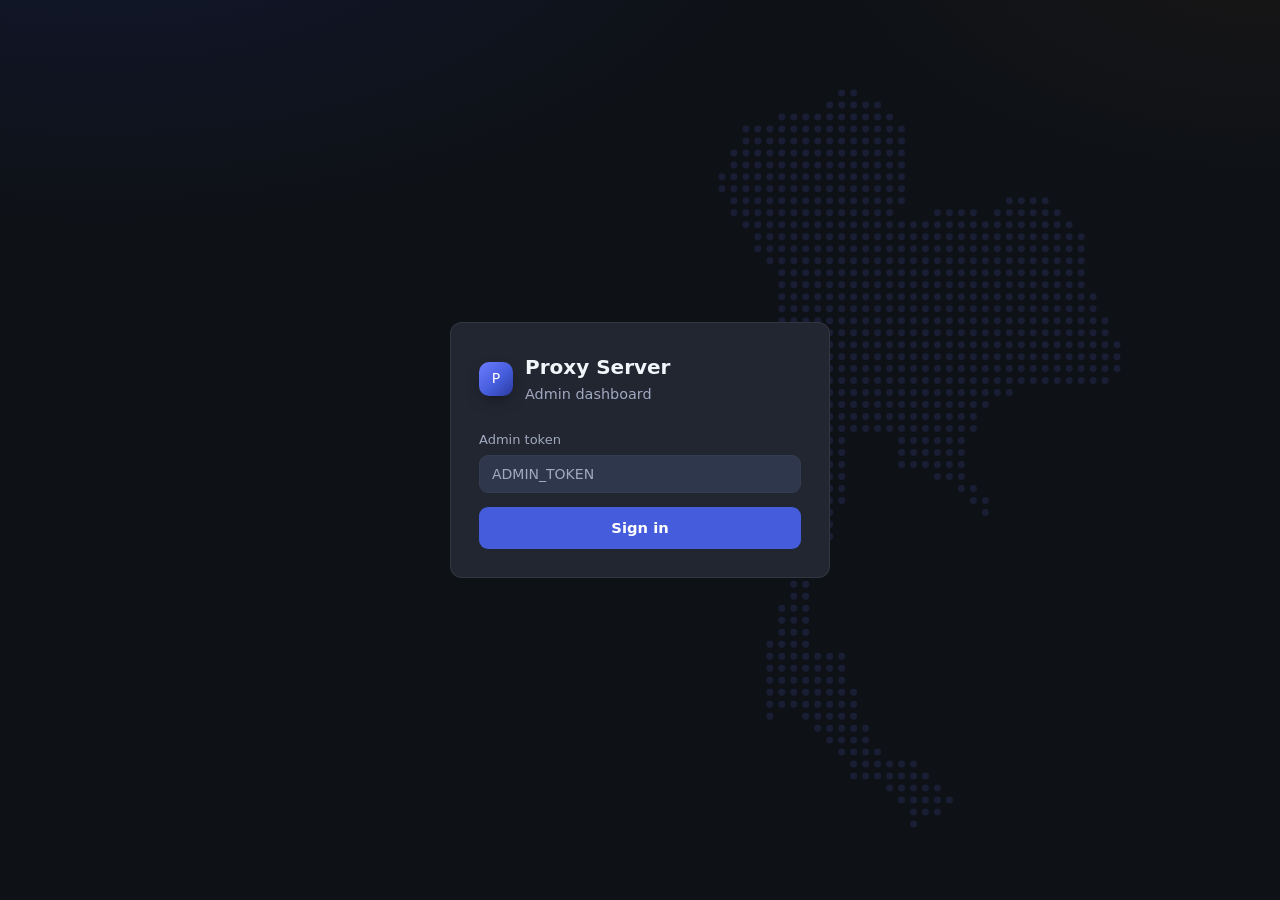
==== commit 81500d57: "portal, dashboard: sales page v2 and a business + network Overview Sales page, per docs/proxy-server" ====
--- a/admin-api/dashboard/index.html
+++ b/admin-api/dashboard/index.html
@@ -3,7 +3,9 @@
 <head>
 <meta charset="UTF-8" />
 <meta name="viewport" content="width=device-width, initial-scale=1.0" />
+<meta name="robots" content="noindex,nofollow" />
 <title>Proxy Server Dashboard</title>
+<link rel="icon" href="data:image/svg+xml,%3Csvg xmlns='http://www.w3.org/2000/svg' viewBox='0 0 64 64'%3E%3Cdefs%3E%3ClinearGradient id='g' x1='0' y1='0' x2='1' y2='1'%3E%3Cstop offset='0' stop-color='%236d7cff'/%3E%3Cstop offset='1' stop-color='%232b3aa0'/%3E%3C/linearGradient%3E%3C/defs%3E%3Crect width='64' height='64' rx='16' fill='url(%23g)'/%3E%3Cpath d='M22 46V18h12a9 9 0 0 1 0 18H22' fill='none' stroke='%23fff' stroke-width='6' stroke-linecap='round' stroke-linejoin='round'/%3E%3C/svg%3E" />
 <style>
   :root{
     color-scheme:dark;
@@ -147,8 +149,10 @@
   .seatbar,.usagebar{height:5px;border-radius:3px;background:var(--panel2);margin:8px 0;overflow:hidden;max-width:135px}.seatbar i,.usagebar i{display:block;height:100%;background:var(--accent);border-radius:3px}.usagebar.over i{background:var(--warn)}
   .score{display:flex;align-items:center;gap:7px;margin-top:8px;font-size:12px;color:var(--muted)}.segments{display:flex;gap:2px}.segments i{display:block;width:4px;height:11px;background:var(--panel2);border-radius:2px}.segments i.on{background:var(--ok)}.score.warn .on{background:var(--warn)}.score.bad .on{background:var(--bad)}
   .empty{padding:26px 12px;color:var(--muted);font-size:13px;line-height:1.7}.empty strong{color:var(--fg);display:block;font-weight:500}.err:empty{display:none}.skeleton{height:180px;background:var(--panel);border-radius:14px;opacity:.65}
-  .legend{display:flex;gap:18px;color:var(--muted);font-size:12px;margin:0 0 16px}.legend i{display:inline-block;height:3px;width:16px;margin-right:6px;vertical-align:middle;background:#8595E8}.legend .second{background:#FF862E}
-  .chart{width:100%;display:block;max-height:240px}.chart .grid{stroke:#3b4252;stroke-width:1}.chart text{fill:var(--muted);font:var(--chart-label-size,12px) 'Segoe UI',sans-serif}.chart:focus-visible{outline:2px solid var(--accent);outline-offset:4px}.chart-readout{font-size:12px;min-height:24px;color:var(--muted)}.chart-table{font-size:12px;color:var(--muted);margin-top:12px}.chart-table summary{cursor:pointer}.chart-table table{font-variant-numeric:tabular-nums}.chart-table td{padding:5px}.spark{display:block;width:100%;height:28px;margin-top:12px}.delta{font-size:12px;color:var(--muted)}
+  .legend{display:flex;gap:18px;color:var(--muted);font-size:12px;margin:0 0 16px}.legend .legend-unit{margin-left:auto}.chart .cap-line{stroke:var(--warn);stroke-width:1.5;stroke-dasharray:6 4}.chart .cap-label{fill:var(--warn)}
+  .user-summary{display:flex;flex-wrap:wrap;align-items:center;gap:8px;margin:0 0 14px}.summary-chip{display:inline-flex;align-items:center;gap:8px;min-height:40px;padding:6px 14px;border-radius:999px;border:1px solid var(--line);background:var(--panel);color:var(--fg);font-size:13px;font-weight:500}.summary-chip:hover{background:#272d3a}.summary-chip[aria-pressed="true"]{border-color:var(--accent);background:#2b3350}.summary-count{font-weight:700;font-variant-numeric:tabular-nums}.summary-chip.ok .summary-count{color:var(--ok)}.summary-chip.warn .summary-count{color:var(--warn)}.summary-chip.bad .summary-count{color:var(--bad)}.summary-chip.off .summary-count{color:var(--muted)}.summary-live{margin-left:auto;color:var(--muted);font-size:13px;font-variant-numeric:tabular-nums}
+  .live-dot{display:inline-block;width:8px;height:8px;margin-right:6px;border-radius:50%;background:var(--ok);vertical-align:middle;box-shadow:0 0 0 3px rgba(67,209,167,.18)}.live-dot.idle{background:var(--muted);box-shadow:none;opacity:.6}.legend i{display:inline-block;height:3px;width:16px;margin-right:6px;vertical-align:middle;background:var(--series-1)}.legend .second{background:var(--series-2)}
+  .chart{width:100%;display:block;max-height:240px}.chart .grid{stroke:#3b4252;stroke-width:1}.chart text{fill:var(--muted);font:var(--chart-label-size,12px) 'Segoe UI',sans-serif}.chart:focus-visible{outline:2px solid var(--accent);outline-offset:4px}.chart-readout{font-size:12px;min-height:24px;color:var(--muted)}.chart-table{font-size:12px;color:var(--muted);margin-top:12px}.chart-table summary{cursor:pointer;padding:6px 0}.chart-table .table-summary{margin:2px 0 10px;color:var(--fg)}.chart-table .table-wrap{width:fit-content;max-width:100%;max-height:320px;border:1px solid var(--line);border-radius:10px}.chart-table table{width:auto;min-width:min(100%,440px);border-spacing:0;font-variant-numeric:tabular-nums}.chart-table th,.chart-table td{padding:6px 14px;border-radius:0;white-space:nowrap;background:transparent}.chart-table thead th{position:sticky;top:0;z-index:1;background:var(--panel);border-bottom:1px solid var(--line)}.chart-table td{color:var(--fg)}.chart-table .num{text-align:right}.chart-table tr.day th{padding-top:12px;font-size:11px;text-transform:uppercase;letter-spacing:.05em;color:var(--muted);text-align:left}.chart-table tr.gap td{color:var(--muted);font-style:italic}.chart-table tbody tr[data-i]:hover td{background:#272d3a}.chart-table tbody tr.gap:hover td,.chart-table tbody tr.day:hover th{background:transparent}.spark{display:block;width:100%;height:28px;margin-top:12px}.delta{font-size:12px;color:var(--muted)}
   .modal-bg{z-index:50;padding:16px}.modal{max-height:90dvh;overflow:auto;max-width:100%;box-shadow:0 24px 48px -12px rgba(0,0,0,.7)}.modal .right{display:flex;gap:8px;justify-content:flex-end}.modal .right button{margin:0}
   #rowmenu{z-index:80;max-height:calc(100dvh - 16px);overflow:auto}#toast{z-index:100;border-left:1px solid var(--ok)}#toast.err{border-left-color:var(--bad)}
   #ddrawer{position:fixed;inset:0;z-index:35;background:rgba(0,0,0,.5);display:flex;justify-content:flex-end}#ddrawer[hidden]{display:none}.drawer-sheet{background:var(--bg);width:640px;max-width:100%;height:100dvh;display:flex;flex-direction:column;box-shadow:-16px 0 48px rgba(0,0,0,.3)}.drawer-head{padding:22px 26px;border-bottom:1px solid var(--line);display:flex;gap:12px;align-items:flex-start;background:var(--panel)}.drawer-head h2{margin:0;font-size:20px;line-height:1.4;overflow-wrap:anywhere}.drawer-head .identity{flex:1;min-width:0}.drawer-body{padding:24px 26px;overflow:auto;overscroll-behavior:contain}.drawer-section{border-bottom:1px solid var(--line);padding:0 0 24px;margin-bottom:24px}.drawer-section h3{font-size:14px;margin:0 0 14px}.drawer-section:last-child{border:0}.drawer-actions{display:flex;gap:8px;flex-wrap:wrap;margin-top:14px}.facts{display:grid;grid-template-columns:minmax(110px,.7fr) minmax(0,1fr);gap:10px 16px;font-size:13px;margin:0}.facts dt{color:var(--muted)}.facts dd{margin:0;overflow-wrap:anywhere}.drawer-health .meter{grid-template-columns:45px minmax(80px,1fr) 1fr}.drawer-health .micro{font-size:12px}.danger-zone h3{color:var(--bad)}.reason-list{color:var(--muted);padding-left:18px;font-size:13px}
@@ -198,14 +202,85 @@
   @media(min-width:721px) and (max-width:900px){.fleet-table tbody tr{grid-template-columns:minmax(0,1fr) minmax(0,1fr)}.fleet-table td:nth-child(5){grid-column:1;grid-row:3}.fleet-table td:nth-child(6){grid-column:2;grid-row:3}.fleet-table td:nth-child(7){grid-column:1/-1;grid-row:4}.fleet-table .row-actions{justify-content:flex-start}}
   @media(min-width:721px) and (max-width:1100px){.drawer-body{grid-template-columns:repeat(2,minmax(0,1fr))}.drawer-column:last-child{grid-column:1/-1;grid-template-columns:repeat(2,minmax(0,1fr))}}
   @media(max-width:720px){.drawer-sheet{max-width:100%}.drawer-head{padding:16px;gap:8px;flex-wrap:wrap}.drawer-head .identity{flex-basis:100%}.drawer-head h2{font-size:18px}.drawer-head #ddClose{margin-left:auto}.drawer-body{padding:16px;grid-template-columns:minmax(0,1fr)}.drawer-section{padding:16px}.fleet-table tbody tr{grid-template-columns:minmax(0,1fr) minmax(96px,auto)}.fleet-table td:nth-child(7){grid-column:1/-1;grid-row:3}.fleet-table td:nth-child(7) .row-actions{justify-content:space-between}.fleet-table .assign-board{min-width:130px}.fleet-table td:nth-child(3){grid-column:1/-1}.row-actions .assign-board{min-height:44px}#dmodal .field-grid{gap:0 10px}}
+  .button-link{display:inline-flex;align-items:center;justify-content:center;min-height:44px;padding:10px 16px;border-radius:9px;background:var(--primary);color:var(--fg);font-weight:600}.button-link.sec{background:var(--panel2)}
+  .sales-nav{display:flex;gap:8px;flex-wrap:wrap;margin:0 0 20px}.sales-nav a{padding:10px 14px;min-height:44px;border-radius:9px;color:var(--muted)}.sales-nav a[aria-current]{background:var(--panel2);color:var(--fg)}
+  #salesReadiness{margin-bottom:18px}.sales-fields{display:grid;grid-template-columns:repeat(3,minmax(0,1fr));gap:16px;margin:18px 0}.sales-editor{margin:0 0 24px}.sales-editor h3{margin:0}.sales-editor label{display:block}.sales-check{display:flex!important;gap:10px;align-items:center;margin-top:16px}.sales-check input{width:18px;min-width:18px;height:18px;margin:0}.sales-editor button,.commerce-table button{min-height:44px}.sales-editor textarea{margin-bottom:12px}.review-data{white-space:pre-wrap;overflow-wrap:anywhere;background:var(--bg);padding:16px;border-radius:9px}.commerce-table td{overflow-wrap:anywhere}.commerce-table td:last-child{white-space:normal}.commerce-table .subline{max-width:50ch}.user-history-button{padding:5px 0!important;min-height:32px;background:transparent!important;color:var(--accent);font-size:12px}.user-live{font-variant-numeric:tabular-nums}
+  @media(max-width:900px){.sales-fields{grid-template-columns:repeat(2,minmax(0,1fr))}}
+  @media(max-width:720px){.sales-fields{grid-template-columns:minmax(0,1fr)}.sales-nav{gap:2px}.sales-nav a{padding:10px;font-size:13px}.commerce-table thead{display:none}.commerce-table tr{display:block;background:var(--panel);padding:16px;border-radius:12px;margin-bottom:12px}.commerce-table td{display:grid;grid-template-columns:100px minmax(0,1fr);gap:12px;padding:10px 0;background:none;border:0}.commerce-table td::before{content:attr(data-label);color:var(--muted);font-size:12px}.commerce-table td>*{grid-column:2}.commerce-table .pill{width:fit-content}.commerce-table td .subline{margin-top:2px}.users-table td:nth-child(3){display:block;grid-column:1/-1}.user-history-button{min-height:44px!important}.sales-editor .toolbar{align-items:stretch}.sales-editor .toolbar button{flex:1}}
+  .settings-layout{display:grid;grid-template-columns:minmax(280px,360px) minmax(0,1fr);gap:24px;align-items:start}.settings-layout h3{margin-top:0}.marketing-settings h3:not(:first-child){margin-top:32px;margin-bottom:8px}.marketing-settings label{display:block;margin:16px 0 8px}.marketing-grid{display:grid;grid-template-columns:repeat(2,minmax(0,1fr));gap:16px}.marketing-grid label{min-width:0}.marketing-settings input,.marketing-settings textarea,.marketing-settings select{width:100%;margin-top:8px}.marketing-settings textarea{resize:vertical;min-height:76px}.marketing-settings .sales-check{margin:20px 0}.marketing-settings .sales-check input{width:18px;margin:0}.marketing-status{display:flex;flex-wrap:wrap;align-items:center;gap:12px;margin-bottom:24px}.marketing-search-preview{margin:20px 0;padding:20px;background:var(--bg);border-radius:9px;overflow-wrap:anywhere}.marketing-search-preview strong{color:var(--accent);font-size:18px}.marketing-search-preview p{margin:8px 0;max-width:70ch}.marketing-settings .toolbar{flex-wrap:wrap}.console-settings p{line-height:1.7}.marketing-settings button{min-height:44px}.marketing-settings .subline{white-space:normal;line-height:1.6}
+  @media(max-width:1100px){.settings-layout{grid-template-columns:minmax(0,1fr)}.console-settings{max-width:none}}
+  @media(max-width:720px){.marketing-grid{grid-template-columns:minmax(0,1fr);gap:0}.settings-layout{gap:16px}.marketing-settings .toolbar>*{width:100%}.marketing-settings .toolbar .muted{width:auto}.marketing-status{align-items:flex-start}.marketing-search-preview{padding:16px}}
+  /* 2026-10-23 · one visual family with the sales page: its wash, brand mark and fine edges.
+     Operator surfaces stay tonal (no glow); indigo marks actions and selection, status colours mean
+     state, gold marks the dedicated tier. --series-* are the validated chart steps (see SERIES). */
+  :root{--edge:rgba(255,255,255,.075);--side:#131722;--series-1:#7184E2;--series-2:#B88A34;--gold:#F3C77A}
+  body{background:radial-gradient(1100px 560px at 8% -14%,rgba(29,42,107,.32),transparent 62%),radial-gradient(760px 420px at 100% -8%,rgba(90,61,26,.14),transparent 60%),var(--bg);background-attachment:fixed}
+  #app{background:linear-gradient(90deg,var(--side) 215px,var(--edge) 215px 216px,transparent 216px)}
+  .ov-stack{display:grid;gap:20px;min-width:0}.tile-sub{display:flex;flex-wrap:wrap;align-items:center;gap:4px 8px;margin-top:4px}
+  aside{background:var(--side);border-right:1px solid var(--edge)}
+  .brand-mark{background:linear-gradient(135deg,#6d7cff,#455ddc 55%,#2b3aa0);box-shadow:0 6px 16px -6px rgba(0,0,0,.6)}
+  nav a.active{background:rgba(69,93,220,.18);color:#c9d1ff} nav a:not(.active):hover{background:rgba(255,255,255,.04)} nav a:hover{text-decoration:none}
+  .stat,.panel,.modal,.drawer-section,.card{border:1px solid var(--edge);box-shadow:none}
+  .stat .v{font-variant-numeric:normal}.stat.warn .v{color:var(--warn)}.stat .detail a{font-weight:600}
+  .head h2{font-size:26px;font-weight:650}
+  .banner{background:rgba(69,93,220,.10);border-color:rgba(133,149,232,.28)}
+  #login{position:relative;overflow:hidden}
+  #login::before{content:"";position:absolute;inset:0;background:url(thailand-map.svg) no-repeat 84% 55%/auto 86vh;opacity:.14;pointer-events:none}
+  #login .card{position:relative;width:min(380px,calc(100% - 32px));padding:28px}
+  .login-brand{display:flex;gap:12px;align-items:center;margin-bottom:22px}.login-brand h1,.login-brand .sub{margin:0}
+  /* Overview */
+  .ov-range{display:inline-flex;gap:2px;padding:3px;border-radius:11px;background:var(--panel);border:1px solid var(--edge)}
+  .ov-range button{background:transparent;color:var(--muted);min-height:34px;padding:6px 12px;border-radius:8px;font-weight:500;font-size:13px}
+  .ov-range button:hover{background:rgba(255,255,255,.05);color:var(--fg)}
+  .ov-range button[aria-pressed="true"]{background:#2b3455;color:#dfe3ff}
+  #ov.is-updating{opacity:.6;transition:opacity .15s}
+  .ov-group-title{display:flex;gap:10px;align-items:baseline;font-size:14px;font-weight:600;margin:0 0 12px}
+  .ov-group-title span{font-size:12px;font-weight:400;color:var(--muted)}
+  .ov-group+.ov-group{margin-top:8px}
+  .ov-grid{display:grid;gap:20px;align-items:start}.ov-main{grid-template-columns:minmax(0,1.6fr) minmax(280px,1fr)}.ov-split{grid-template-columns:repeat(2,minmax(0,1fr))}
+  .fleet-map-wrap{display:grid;place-items:center;padding:4px 0 8px;background:radial-gradient(240px 220px at 55% 45%,rgba(43,58,154,.22),transparent 70%)}
+  .fleet-map{display:block;width:100%;max-width:290px;height:auto;max-height:420px;overflow:visible}
+  .fleet-map .fleet-map-dots{stroke:#36428a;opacity:.9}
+  .fleet-marker .hit{fill:transparent}.fleet-marker .ring{fill:none;stroke-width:1.5;opacity:.45}.fleet-marker .dot{stroke:var(--panel);stroke-width:2}
+  .fleet-marker.ok .dot{fill:var(--ok)}.fleet-marker.ok .ring{stroke:var(--ok)}.fleet-marker.warn .dot{fill:var(--warn)}.fleet-marker.warn .ring{stroke:var(--warn)}
+  .fleet-marker.bad .dot{fill:var(--bad)}.fleet-marker.bad .ring{stroke:var(--bad)}.fleet-marker.off .dot{fill:var(--panel);stroke:var(--muted)}.fleet-marker.off .ring{stroke:var(--muted);opacity:.25}
+  .fleet-marker.approx .ring{stroke-dasharray:3 3;opacity:.85}
+  .fleet-marker text{font:700 11px 'Segoe UI',sans-serif;fill:#0b0f1c;pointer-events:none}.fleet-marker.off text{fill:var(--fg)}
+  .fleet-marker:hover .ring{opacity:.9}.fleet-marker:focus-visible{outline:none}.fleet-marker:focus-visible .ring{stroke:var(--fg);stroke-width:2.5;opacity:1}
+  .fleet-legend{list-style:none;margin:8px 0 0;padding:0;display:flex;flex-wrap:wrap;gap:8px 16px;font-size:12px;color:var(--muted)}
+  .fleet-legend strong{color:var(--fg);font-weight:600;margin-left:2px}
+  .fleet-legend .key{display:inline-block;width:10px;height:10px;border-radius:50%;margin-right:6px;vertical-align:-1px}
+  .key.ok{background:var(--ok)}.key.warn{background:var(--warn)}.key.bad{background:var(--bad)}.key.off{background:transparent;box-shadow:inset 0 0 0 2px var(--muted)}.key.approx{background:transparent;border:1.5px dashed var(--ok)}
+  .fleet-tiles{display:grid;grid-template-columns:repeat(auto-fill,minmax(230px,1fr));gap:12px}
+  .tile{display:grid;gap:10px;align-content:start;min-width:0;padding:14px;border-radius:12px;border:1px solid var(--edge);background:rgba(255,255,255,.02)}
+  .tile.warn{border-color:rgba(255,134,46,.35)}.tile.bad{border-color:rgba(249,101,137,.4)}.tile.off{opacity:.8}
+  .tile-head{display:grid;grid-template-columns:auto minmax(0,1fr);gap:10px;align-items:start}
+  .tile-id{display:grid;min-width:0}.tile-id a{color:var(--fg);font-weight:600;overflow-wrap:anywhere}.tile-id .subline{margin:0}
+  .tile-meters{display:grid;gap:2px}.tile-meters .meter{grid-template-columns:30px minmax(40px,1fr) auto;margin:0}
+  .tile-foot{display:flex;flex-wrap:wrap;justify-content:space-between;gap:4px 12px;padding-top:10px;border-top:1px solid var(--line);font-size:12px;color:var(--muted)}
+  .tile-foot strong{color:var(--fg);font-weight:600;font-variant-numeric:tabular-nums}.tile-foot .warn strong{color:var(--warn)}.tile-foot .micro{font-size:12px}
+  .pipeline{list-style:none;margin:0;padding:0;display:grid;grid-template-columns:repeat(4,minmax(0,1fr));gap:10px}
+  .pipeline li a{position:relative;display:grid;gap:4px;height:100%;padding:14px;border-radius:12px;border:1px solid var(--edge);background:rgba(255,255,255,.02);color:var(--fg)}
+  .pipeline li a:hover{background:rgba(255,255,255,.045);text-decoration:none}
+  .pipeline li+li a::before{content:"";position:absolute;left:-9px;top:26px;width:6px;height:6px;border-top:1.5px solid var(--muted);border-right:1.5px solid var(--muted);transform:rotate(45deg)}
+  .stage-count{font-size:26px;font-weight:650;line-height:1.2}.stage-title{font-size:13px;font-weight:600}.stage-detail{font-size:12px;line-height:1.45;color:var(--muted)}
+  .pipeline li.warn a{border-color:rgba(255,134,46,.4)}.pipeline li.warn .stage-count{color:var(--warn)}.pipeline li.done .stage-count{color:var(--ok)}
+  .top-users{list-style:none;margin:0;padding:0;display:grid;gap:12px}
+  .top-users li{display:grid;grid-template-columns:minmax(90px,.9fr) minmax(0,1.6fr) auto;gap:12px;align-items:center;font-size:13px}
+  .top-users a{overflow-wrap:anywhere}.top-bar{height:8px;border-radius:4px;background:var(--panel2);overflow:hidden}.top-bar i{display:block;height:100%;border-radius:4px;background:var(--series-1)}
+  .top-v{min-width:72px;text-align:right;font-variant-numeric:tabular-nums}
+  @media(max-width:1300px){.pipeline{grid-template-columns:repeat(2,minmax(0,1fr))}.pipeline li:nth-child(3) a::before{display:none}}
+  @media(max-width:1100px){#app{background:linear-gradient(90deg,var(--side) 183px,var(--edge) 183px 184px,transparent 184px)}.ov-main,.ov-split{grid-template-columns:minmax(0,1fr)}}
+  @media(max-width:720px){#app{background:none}.ov-range{width:100%}.ov-range button{flex:1;min-height:44px}.pipeline{grid-template-columns:minmax(0,1fr)}.pipeline li+li a::before{display:none}.top-users li{grid-template-columns:minmax(0,1fr) auto}.top-bar{grid-column:1/-1;grid-row:2}.fleet-tiles{grid-template-columns:minmax(0,1fr)}}
+  @media(pointer:coarse){.ov-range button{min-height:44px}}
+  @media(forced-colors:active){.fleet-marker .dot,.top-bar i{fill:CanvasText;background:CanvasText}}
 </style>
 </head>
 <body>
 <!-- LOGIN -->
 <div id="login">
   <div class="card">
-    <h1>Proxy Server</h1>
-    <div class="sub">Admin dashboard</div>
+    <div class="login-brand"><span class="brand-mark" aria-hidden="true">P</span><div><h1>Proxy Server</h1><div class="sub">Admin dashboard</div></div></div>
     <label>Admin token
       <input id="tok" type="password" placeholder="ADMIN_TOKEN" autocomplete="off" />
     </label>
@@ -222,6 +297,7 @@
       <a href="#/overview" data-view="overview" class="active"><svg class="ic" viewBox="0 0 24 24" aria-hidden="true"><path d="M3 3h7v7H3zM14 3h7v7h-7zM3 14h7v7H3zM14 14h7v7h-7z"/></svg>Overview</a>
       <a href="#/users" data-view="users"><svg class="ic" viewBox="0 0 24 24" aria-hidden="true"><path d="M16 21v-2a4 4 0 0 0-4-4H6a4 4 0 0 0-4 4v2M22 21v-2a4 4 0 0 0-3-3.9"/><circle cx="9" cy="7" r="4"/><path d="M16 3a4 4 0 0 1 0 8"/></svg>Users</a>
       <a href="#/devices" data-view="devices"><svg class="ic" viewBox="0 0 24 24" aria-hidden="true"><path d="M6 6h12v12H6zM9 9h6v6H9zM9 2v4m6-4v4M9 18v4m6-4v4M2 9h4m-4 6h4M18 9h4m-4 6h4"/></svg>Devices</a>
+      <a href="#/sales/plans" data-view="sales"><svg class="ic" viewBox="0 0 24 24" aria-hidden="true"><path d="M4 7h16v13H4zM7 7V4h10v3M4 12h16M9 12v3h6v-3"/></svg>Sales</a>
       <a href="#/settings" data-view="settings"><svg class="ic" viewBox="0 0 24 24" aria-hidden="true"><circle cx="12" cy="12" r="3"/><path d="m9 3-1 3-3 1-2 3 2 2-1 3 3 2 1 3h4l1-3 3-1 2-3-2-2 1-3-3-2-1-3z"/></svg>Settings</a>
     </nav>
     <div class="spacer"></div>
@@ -245,6 +321,7 @@
     <div class="field"><label for="umDays">Set expiry from today (days, blank = keep when editing)</label><input id="umDays" type="number" placeholder="30" /></div>
     <div class="err" id="umErr"></div>
     <div class="field inline"><label><input id="umNever" type="checkbox" /> No expiry</label></div>
+    <p id="umSubscriptionNote" class="muted" hidden>Rate, quota and paid-through date are managed by subscription periods in Sales. This editor can change the connection password.</p>
     <div class="right"><button class="sec" id="umCancel">Cancel</button> <button id="umSave">Save</button></div>
   </div>
 </div>
@@ -355,6 +432,7 @@
   slotMismatch:'slot not on broker', slotMismatchHint:'The broker routes this board differently from its saved slot/kind. Edit → Save sends it again.',
   health:'Health', ram:'RAM', cpu:'CPU', flash:'Flash', free:'free', freeOf:'free of', lowWater:'lowest since boot',
   cpuHint:'CPU load over the last 30 s, all cores', ramLow:'RAM is running low', cpuHigh:'CPU is saturated',
+  room:'Room', chipTemp:'Chip', roomHot:'Room is hot', chipHot:'Chip is hot', envHint:'Room sensor (BMP280) and chip temperature, every 30 s',
   noStats:'RAM / CPU need firmware 2.4.23', lastSeen:'last seen', offline:'offline', stale:'last report', lastSample:'last sample',
   moreActions:'More actions', updateFw:'Update FW', block:'Block', allow:'Allow', forget:'Forget',
   enable:'Enable', disable:'Disable', extend30:'+30 days', del:'Delete'
@@ -412,12 +490,14 @@
 function route(v){const h='#/'+v;if(location.hash!==h)location.hash=h;else syncRoute();}
 function routeParts(){try{return location.hash.replace(/^#\/?/,'').split('/').map(decodeURIComponent);}catch(_){return ['overview'];}}
 async function syncRoute(){
-  if(!TOKEN)return;const parts=routeParts(),v=['overview','users','devices','settings'].includes(parts[0])?parts[0]:'overview';
+  if(!TOKEN)return;const parts=routeParts(),v=['overview','users','devices','sales','settings'].includes(parts[0])?parts[0]:'overview';
   const changed=activeView!==v;activeView=v;routeEpoch++;const epoch=routeEpoch;closeRowMenu(false);
   if(v!=='devices'||!parts[1])hideDrawer(false);
   document.querySelectorAll('nav a').forEach(a=>{const on=a.dataset.view===v;a.classList.toggle('active',on);if(on)a.setAttribute('aria-current','page');else a.removeAttribute('aria-current');});
-  if(changed){$('#view').innerHTML='';lastUpdated=0;refreshError='';}
-  await ({overview:viewOverview,users:viewUsers,devices:viewDevices,settings:viewSettings}[v])();
+  if(changed){salesEditing=false;$('#view').innerHTML='';lastUpdated=0;refreshError='';}
+  await ({overview:viewOverview,users:viewUsers,devices:viewDevices,sales:viewSales,settings:viewSettings}[v])();
+  if(v==='users'&&parts[1]&&activeView===v&&epoch===routeEpoch)openUserHistory(parts[1]);
+  else if(v==='users'&&!parts[1]){userHistoryRequest++;$('#userHistory')?.remove();}
   if(v==='devices'&&parts[1]&&activeView===v&&epoch===routeEpoch)openDrawer(parts[1]);
 }
 addEventListener('hashchange',syncRoute);
@@ -425,7 +505,7 @@
 function stamp(error=''){refreshError=error;if(!error)lastUpdated=Date.now();updateStamp();}
 function updateStamp(){const el=$('#updatedLabel');if(!el)return;el.classList.toggle('stale',!!refreshError);el.textContent=refreshError?'Update failed · '+refreshError:(lastUpdated?'Updated '+Math.floor((Date.now()-lastUpdated)/1000)+'s ago':'Loading…');}
 function modalOpen(){return [...document.querySelectorAll('.modal-bg')].some(x=>x.style.display==='flex');}
-async function refreshActive(){if(refreshing||!TOKEN||document.hidden||modalOpen()||activeView==='settings')return;refreshing=true;try{await ({overview:viewOverview,users:viewUsers,devices:viewDevices}[activeView]||(()=>{}))();}finally{refreshing=false;}}
+async function refreshActive(){if(refreshing||!TOKEN||document.hidden||modalOpen()||activeView==='settings'||(activeView==='sales'&&salesEditing))return;refreshing=true;try{await ({overview:viewOverview,users:viewUsers,devices:viewDevices,sales:viewSales}[activeView]||(()=>{}))();}finally{refreshing=false;}}
 function startRefresh(){clearInterval(refreshTimer);refreshTimer=setInterval(refreshActive,10000);}
 setInterval(updateStamp,1000);
 document.addEventListener('visibilitychange',()=>{if(!document.hidden)refreshActive();});
@@ -439,36 +519,140 @@
 function deltaPill(summary){if(!summary||summary.delta_pct===null||!Number.isFinite(summary.delta_pct))return '';return `<span class="delta">${summary.delta_pct>0?'+':''}${summary.delta_pct.toFixed(1)}% vs previous ${summary.window_sec>=86400?'day':'period'}</span>`;}
 function feedHTML(events,limit=8){if(!events?.length)return empty('No activity yet','Device changes and account actions will appear here.');return `<ul class="feed">${events.slice(0,limit).map(e=>`<li><i class="dot ${esc(e.severity||'info')}" aria-hidden="true"></i><div class="msg">${esc(e.message||e.kind)}<small>${esc(fmtAgo(e.ts))} · ${esc(e.actor||'system')}</small></div></li>`).join('')}</ul>`;}
 function attentionHTML(data){const list=data?.alerts||[];if(!list.length)return empty('All clear','No devices or accounts need attention right now.');return `<ul class="feed">${list.slice(0,6).map(e=>{const node=['node','device'].includes(e.subject_type),href=node?'#/devices/'+encodeURIComponent(e.subject_id):'#/users';return `<li><i class="dot ${esc(e.severity)}" aria-hidden="true"></i><div class="msg"><a href="${esc(href)}">${esc(e.message||e.kind)}</a><small>${esc(e.severity)} · ${esc(fmtAgo(e.since))}</small></div></li>`;}).join('')}</ul>`;}
-/* Charts keep null observations as gaps. No chart library or build step. */
-function renderChart(host,data,label='Traffic history'){
+/* The chart's table equivalent: observed samples newest first, grouped by day, and each run of
+   unobserved samples as one row, so 288 five-minute slots read as the handful that hold data. */
+function chartTable(rows,keys,names,n){
+  const has=r=>r.v.some(v=>v!==null&&Number.isFinite(v)),observed=rows.filter(has),cols=keys.length,today=new Date().toDateString();
+  const hm=t=>new Date(t*1000).toLocaleTimeString(undefined,{hour:'2-digit',minute:'2-digit'});
+  const day=t=>{const d=new Date(t*1000),date=d.toLocaleDateString(undefined,{weekday:'short',month:'short',day:'numeric'});return d.toDateString()===today?new Intl.RelativeTimeFormat(undefined,{numeric:'auto'}).format(0,'day')+' · '+date:date;};
+  const total=r=>r.v.reduce((s,v)=>s+(Number.isFinite(v)?v:0),0),peak=observed.reduce((best,r)=>total(r)>total(best)?r:best,observed[0]);
+  let body='',lastDay='',gap=null;
+  const flush=()=>{if(!gap)return;body+=`<tr class="gap" data-samples="${gap.count}"><td>${esc(hm(gap.from))}${gap.count>1?' – '+esc(hm(gap.to)):''}</td><td colspan="${cols}">No data · ${gap.count} ${gap.count===1?'sample':'samples'}</td></tr>`;gap=null;};
+  for(let i=rows.length-1;i>=0;i--){
+    const r=rows[i],d=day(r.t);
+    if(d!==lastDay){flush();body+=`<tr class="day"><th colspan="${cols+1}" scope="rowgroup">${esc(d)}</th></tr>`;lastDay=d;}
+    if(!has(r)){gap=gap?{...gap,from:r.t,count:gap.count+1}:{from:r.t,to:r.t,count:1};continue;}
+    flush();body+=`<tr data-i="${i}"><td>${esc(hm(r.t))}</td>${keys.map((_,k)=>`<td class="num">${Number.isFinite(r.v[k])?esc(fmtBytes(r.v[k])):'—'}</td>`).join('')}</tr>`;
+  }
+  flush();
+  const totals=names.map((name,k)=>esc(name)+' '+esc(fmtBytes(observed.reduce((s,r)=>s+(Number.isFinite(r.v[k])?r.v[k]:0),0)))).join(' · ');
+  return `<details class="chart-table"><summary>Table view · ${n} samples · ${observed.length} with data</summary><p class="table-summary">Total ${totals}${peak?` · Peak ${esc(fmtBytes(total(peak)))} at ${esc(hm(peak.t))}`:''}</p><div class="table-wrap"><table><thead><tr><th scope="col">Time</th>${names.map(name=>`<th scope="col" class="num">${esc(name)}</th>`).join('')}</tr></thead><tbody>${body}</tbody></table></div></details>`;
+}
+/* Charts keep null observations as gaps. No chart library or build step.
+   Series hues are categorical steps validated against the panel surface (#222631, dark band
+   L 0.48–0.67, CVD ΔE 26); status colours stay reserved for state. Mirrors --series-1/2. */
+const SERIES=['#7184E2','#B88A34'];
+/* Axis tops round up to 1, 2 or 5 x 10^k so a scale reads as a scale. */
+function niceCeil(v){const e=10**Math.floor(Math.log10(v)),f=v/e;return (f<=1?1:f<=2?2:f<=5?5:10)*e;}
+function fmtMbps(m){return (m>0&&m<1?m.toFixed(2):Number.isInteger(m)?String(m):m<10?m.toFixed(1):String(Math.round(m)))+' Mbps';}
+/* Samples of an hour or less plot average Mbps (bytes x 8 / step), never below a 1 Mbps axis, so a
+   byte of keepalive stays on the floor instead of filling the chart; daily samples plot volume. */
+function renderChart(host,data,label='Traffic history',opts={}){
   if(!host)return;if(!data?.series){host.innerHTML=empty('No history yet','Recording starts with this version of the admin API.');return;}
-  const keys=['bytes_down','bytes_up'].filter(k=>Array.isArray(data.series[k])),n=+data.n||Math.max(0,...keys.map(k=>data.series[k].length));
+  const keys=(Array.isArray(data.series.bytes)?['bytes']:['bytes_down','bytes_up']).filter(k=>Array.isArray(data.series[k])),n=+data.n||Math.max(0,...keys.map(k=>data.series[k].length));
+  const names=keys.map(k=>k==='bytes'?'Traffic':k==='bytes_up'?'Uploaded':'Downloaded');
   const from=+data.from||0,step=+data.step_sec||3600,rows=Array.from({length:n},(_,i)=>({t:from+i*step,v:keys.map(k=>data.series[k][i]??null)}));
   if(!rows.some(r=>r.v.some(v=>v!==null&&Number.isFinite(v)))){host.innerHTML=empty('No history yet','Recording starts with this version of the admin API.');return;}
-  const W=680,H=220,P={l:host.clientWidth<480?94:54,r:16,t:12,b:28},pw=W-P.l-P.r,ph=H-P.t-P.b,max=Math.max(1,...rows.flatMap(r=>r.v.filter(v=>v!==null&&Number.isFinite(v)))),x=i=>P.l+i*pw/Math.max(1,n-1),y=v=>P.t+ph-v/max*ph,colors=['#8595E8','#FF862E'];
-  const grid=[0,.5,1].map(f=>`<line class="grid" x1="${P.l}" x2="${W-P.r}" y1="${y(max*f)}" y2="${y(max*f)}"/><text x="${P.l-8}" y="${y(max*f)+4}" text-anchor="end">${esc(fmtBytes(max*f))}</text>`).join('');
-  const paths=keys.map((k,ki)=>{let runs=[],run=[];rows.forEach((r,i)=>{const v=r.v[ki];if(v===null||!Number.isFinite(v)){if(run.length)runs.push(run);run=[];}else run.push({x:x(i),y:y(v)});});if(run.length)runs.push(run);return runs.map(points=>{const pts=points.map(p=>p.x.toFixed(2)+','+p.y.toFixed(2)).join(' '),area=points.length>1?`<polygon points="${points[0].x},${P.t+ph} ${pts} ${points.at(-1).x},${P.t+ph}" fill="${colors[ki]}" opacity=".09"/>`:'';return area+`<polyline class="series-${ki?'up':'down'}" points="${pts}" fill="none" stroke="${colors[ki]}" stroke-width="2" stroke-linejoin="round"/>`+(points.length===1?`<circle cx="${points[0].x}" cy="${points[0].y}" r="4" fill="${colors[ki]}"/>`:'');}).join('');}).join('');
+  const asRate=step<=3600,plot=v=>asRate?v*8/step/1e6:v,fmtAxis=asRate?fmtMbps:fmtBytes,cap=asRate&&opts.capMbps>0?+opts.capMbps:0,vals=rows.flatMap(r=>r.v.filter(v=>v!==null&&Number.isFinite(v)).map(plot));
+  // labels are drawn at 12px on screen, so in viewBox units they grow as the chart narrows;
+  // the left margin fits the widest axis label at that size
+  const W=680,H=220,max=asRate?niceCeil(Math.max(1,cap,...vals)):Math.max(1,...vals),fs=12*W/Math.min(host.clientWidth||W,W),P={l:Math.ceil(Math.max(...[0,.5,1].map(f=>fmtAxis(max*f).length))*fs*.58)+12,r:16,t:12,b:28},pw=W-P.l-P.r,ph=H-P.t-P.b,x=i=>P.l+i*pw/Math.max(1,n-1),y=p=>P.t+ph-Math.min(p,max)/max*ph,colors=SERIES;
+  const grid=[0,.5,1].map(f=>`<line class="grid" x1="${P.l}" x2="${W-P.r}" y1="${y(max*f)}" y2="${y(max*f)}"/><text x="${P.l-8}" y="${y(max*f)+4}" text-anchor="end">${esc(fmtAxis(max*f))}</text>`).join('')+(cap?`<line class="cap-line" x1="${P.l}" x2="${W-P.r}" y1="${y(cap)}" y2="${y(cap)}"/><text class="cap-label" x="${P.l+6}" y="${y(cap)-5}" text-anchor="start">cap ${esc(fmtMbps(cap))}</text>`:'');
+  const paths=keys.map((k,ki)=>{let runs=[],run=[];rows.forEach((r,i)=>{const v=r.v[ki];if(v===null||!Number.isFinite(v)){if(run.length)runs.push(run);run=[];}else run.push({x:x(i),y:y(plot(v))});});if(run.length)runs.push(run);return runs.map(points=>{const pts=points.map(p=>p.x.toFixed(2)+','+p.y.toFixed(2)).join(' '),area=points.length>1?`<polygon points="${points[0].x},${P.t+ph} ${pts} ${points.at(-1).x},${P.t+ph}" fill="${colors[ki]}" opacity=".09"/>`:'';return area+`<polyline class="series-${ki?'up':'down'}" points="${pts}" fill="none" stroke="${colors[ki]}" stroke-width="2" stroke-linejoin="round"/>`+(points.length===1?`<circle cx="${points[0].x}" cy="${points[0].y}" r="4" fill="${colors[ki]}"/>`:'');}).join('');}).join('');
   const formatTick=unix=>{const date=new Date(unix*1000);return n*step<=172800?date.toLocaleTimeString(undefined,{hour:'2-digit',minute:'2-digit'}):date.toLocaleDateString(undefined,{month:'short',day:'numeric'});};
   const xt=rows.filter((_,i)=>i===0||i===n-1||i%Math.max(1,Math.ceil(n/4))===0).map(r=>`<text x="${x(rows.indexOf(r))}" y="${H-5}" text-anchor="${rows.indexOf(r)===0?'start':rows.indexOf(r)===n-1?'end':'middle'}">${esc(formatTick(r.t))}</text>`).join('');
-  host.innerHTML=`<div class="legend"><span><i></i>Downloaded</span><span><i class="second"></i>Uploaded</span></div><svg class="chart" style="--chart-label-size:${(12*W/Math.min(host.clientWidth||W,W)).toFixed(1)}px" viewBox="0 0 ${W} ${H}" tabindex="0" role="img" aria-label="${esc(label)}. Arrow keys inspect samples.">${grid}${xt}${paths}<line class="crosshair" hidden x1="0" x2="0" y1="${P.t}" y2="${H-P.b}" stroke="var(--muted)"/></svg><div class="chart-readout" role="status">Use pointer or arrow keys to inspect · gaps mean no observation</div><details class="chart-table"><summary>Table view · ${n} samples</summary><div class="table-wrap"><table><thead><tr><th>Time</th><th>Downloaded</th><th>Uploaded</th></tr></thead><tbody>${rows.map(r=>`<tr><td>${esc(new Date(r.t*1000).toLocaleString())}</td>${[0,1].map(i=>`<td>${r.v[i]===null||r.v[i]===undefined?'—':esc(fmtBytes(r.v[i]))}</td>`).join('')}</tr>`).join('')}</tbody></table></div></details>`;
-  let index=0;const svg=host.querySelector('svg'),line=host.querySelector('.crosshair'),read=host.querySelector('.chart-readout');const inspect=i=>{index=Math.max(0,Math.min(n-1,i));const r=rows[index];line.removeAttribute('hidden');line.setAttribute('x1',x(index));line.setAttribute('x2',x(index));read.textContent=new Date(r.t*1000).toLocaleString()+' · '+keys.map((k,ki)=>(ki?'Uploaded ':'Downloaded ')+(r.v[ki]===null?'no observation':fmtBytes(r.v[ki]))).join(' · ');};
+  host.innerHTML=`<div class="legend">${names.map((name,i)=>`<span><i class="${i?'second':''}"></i>${esc(name)}</span>`).join('')}${asRate?`<span class="legend-unit">avg Mbps per ${esc(String(Math.round(step/60)))} min</span>`:''}</div><svg class="chart" style="--chart-label-size:${(12*W/Math.min(host.clientWidth||W,W)).toFixed(1)}px" viewBox="0 0 ${W} ${H}" tabindex="0" role="img" aria-label="${esc(label)}. Arrow keys inspect samples.">${grid}${xt}${paths}<line class="crosshair" hidden x1="0" x2="0" y1="${P.t}" y2="${H-P.b}" stroke="var(--muted)"/></svg><div class="chart-readout" role="status">Use pointer or arrow keys to inspect · gaps mean no observation</div>${chartTable(rows,keys,names,n)}`;
+  let index=0;const svg=host.querySelector('svg'),line=host.querySelector('.crosshair'),read=host.querySelector('.chart-readout');const inspect=i=>{index=Math.max(0,Math.min(n-1,i));const r=rows[index];line.removeAttribute('hidden');line.setAttribute('x1',x(index));line.setAttribute('x2',x(index));read.textContent=new Date(r.t*1000).toLocaleString()+' · '+keys.map((k,ki)=>(names[ki]+' ')+(r.v[ki]===null?'no observation':asRate?(plot(r.v[ki]).toFixed(2)+' Mbps ('+fmtBytes(r.v[ki])+')'):fmtBytes(r.v[ki]))).join(' · ');};
   svg.addEventListener('pointermove',e=>{const rect=svg.getBoundingClientRect();inspect(Math.round(((e.clientX-rect.left)*W/rect.width-P.l)/pw*Math.max(1,n-1)));});svg.addEventListener('keydown',e=>{if(e.key==='ArrowLeft'||e.key==='ArrowRight'){e.preventDefault();inspect(index+(e.key==='ArrowRight'?1:-1));}});
-}
-/* ---- Overview: inventory first, live operations second ---- */
+  host.querySelector('.chart-table tbody')?.addEventListener('mouseover',e=>{const row=e.target.closest('tr[data-i]');if(row)inspect(+row.dataset.i);});
+}
+/* ---- Overview: business first, then the network, then what needs a hand ----
+   One range control in the header scopes every history below it (traffic, sparklines, top users);
+   month figures say "this month" and ignore it. Months and days are UTC, like usage months. */
+const OV_RANGES={'24h':['Last 24 hours',''],'7d':['Last 7 days','&step=1h'],'30d':['Last 30 days','&step=1d']};
+const OV_RANGE_HTML='<div class="ov-range" id="ovRange" role="group" aria-label="History range"><button type="button" data-range="24h">24 h</button><button type="button" data-range="7d">7 days</button><button type="button" data-range="30d">30 days</button></div>';
+let ovRange='24h',ovGeneration=0,fleetMapSVG=null;
+try{const saved=localStorage.getItem('ov_range');if(OV_RANGES[saved])ovRange=saved;}catch(_){}
+function syncRangeButtons(){document.querySelectorAll('#ovRange [data-range]').forEach(b=>b.setAttribute('aria-pressed',String(b.dataset.range===ovRange)));}
+document.addEventListener('click',e=>{const b=e.target.closest('#ovRange [data-range]');if(!b||b.dataset.range===ovRange)return;ovRange=b.dataset.range;try{localStorage.setItem('ov_range',ovRange);}catch(_){}syncRangeButtons();$('#ov')?.classList.add('is-updating');viewOverview();});
+async function loadFleetMap(){if(fleetMapSVG!==null)return fleetMapSVG;try{const r=await fetch('/thailand-map.svg');fleetMapSVG=r.ok?await r.text():'';}catch(_){fleetMapSVG='';}return fleetMapSVG;}
+/* A board's map state: blocked or a failed update is serious, offline is grey, a low health score needs a look. */
+const FLEET_RANK={bad:3,warn:2,off:1,ok:0},FLEET_LABEL={ok:'Online',warn:'Needs attention',off:'Offline',bad:'Blocked or update failed'};
+function fleetState(n){if(n.blocked||['ota_failed','rolled_back'].includes(n.status))return 'bad';if(!n.online)return 'off';return n.health&&Number.isFinite(n.health.score)&&n.health.score<80?'warn':'ok';}
+// the operator's saved pin is exact; a geo-IP position is approximate and drawn as a ring
+function fleetPoint(n){const exact=typeof n.lat==='number'&&typeof n.lon==='number',g=n.geo||{},lat=exact?n.lat:g.lat,lon=exact?n.lon:g.lon;return typeof lat==='number'&&typeof lon==='number'&&(lat||lon)?{lat,lon,exact}:null;}
+function fleetMapHTML(nodes,svg){
+  if(!svg)return empty('Map unavailable','The board tiles below still list every board.');
+  const num=k=>+((new RegExp('data-'+k+'="([^"]+)"').exec(svg)||[])[1]),lon0=num('lon0'),lat1=num('lat1'),scale=num('scale'),box=/viewBox="0 0 ([\d.]+) ([\d.]+)"/.exec(svg)||[0,0,0],W=+box[1],H=+box[2];
+  const placed=[],missing=[],outside=[];
+  for(const n of nodes){const p=fleetPoint(n);if(!p){missing.push(n);continue;}const x=(p.lon-lon0)*scale,y=(lat1-p.lat)*scale;if(!(x>=0&&y>=0&&x<=W&&y<=H)){outside.push(n);continue;}placed.push({n,x,y,exact:p.exact});}
+  // boards in one town share a marker that takes the worst state and shows how many it holds
+  // (markers closer than a marker's diameter would overlap; the group sits at its members' centre)
+  const groups=[];for(const p of placed){const g=groups.find(g=>Math.hypot(g.x-p.x,g.y-p.y)<32);if(g){g.items.push(p);g.x+=(p.x-g.x)/g.items.length;g.y+=(p.y-g.y)/g.items.length;}else groups.push({x:p.x,y:p.y,items:[p]});}
+  const markers=groups.map(g=>{const state=g.items.map(p=>fleetState(p.n)).sort((a,b)=>FLEET_RANK[b]-FLEET_RANK[a])[0],approx=g.items.every(p=>!p.exact),many=g.items.length>1,cx=g.x.toFixed(1),cy=g.y.toFixed(1);
+    const label=g.items.map(p=>boardName(p.n)+': '+FLEET_LABEL[fleetState(p.n)]).join('; ')+(approx?' (approximate position)':''),href=many?'#/devices':'#/devices/'+encodeURIComponent(g.items[0].n.mac);
+    return `<a class="fleet-marker ${state}${approx?' approx':''}" href="${esc(href)}" aria-label="${esc(label)}"><title>${esc(label)}</title><circle class="hit" cx="${cx}" cy="${cy}" r="18"/><circle class="ring" cx="${cx}" cy="${cy}" r="${many?15:12}"/><circle class="dot" cx="${cx}" cy="${cy}" r="${many?10:6.5}"/>${many?`<text x="${cx}" y="${cy}" dy=".35em" text-anchor="middle">${g.items.length}</text>`:''}</a>`;}).join('');
+  const counts=Object.keys(FLEET_LABEL).map(k=>[k,nodes.filter(n=>fleetState(n)===k).length]).filter(([,c])=>c);
+  const map=svg.trim().replace('aria-hidden="true"','role="group" aria-label="'+esc(`Board positions: ${placed.length} of ${nodes.length} boards placed`)+'"').replace(/<\/svg>$/,markers+'</svg>');
+  const notes=[missing.length?`${missing.length} without a position · set one in the device editor (Location)`:'',outside.length?`${outside.length} outside Thailand`:''].filter(Boolean);
+  return `<div class="fleet-map-wrap">${map}</div><ul class="fleet-legend">${counts.map(([k,c])=>`<li><i class="key ${k}" aria-hidden="true"></i>${esc(FLEET_LABEL[k])} <strong>${c}</strong></li>`).join('')}<li><i class="key ok approx" aria-hidden="true"></i>Approximate (geo-IP)</li></ul>${notes.map(t=>`<p class="subline">${esc(t)}</p>`).join('')}`;
+}
+function fleetTile(n){
+  const s=n.stats,tot=+s?.heap_total||0,free=+s?.heap_free||0;
+  const cpu=s&&s.cpu_pct>=0?meter(T('cpu'),s.cpu_pct,s.cpu_pct+'%',s.cpu_pct>=85,(s.cpu_pct>=85?T('cpuHigh')+' — ':'')+T('cpuHint')):'';
+  const ram=tot?meter(T('ram'),100-free*100/tot,fmtKB(free)+' '+T('free'),free<24*1024||free<tot*0.15,`${T('ram')}: ${fmtKB(free)} ${T('freeOf')} ${fmtKB(tot)}`):'';
+  const body=cpu||ram?`<div class="tile-meters">${cpu}${ram}</div>`:`<p class="subline">${n.online?'Waiting for a health report':esc(T('offline'))+(fmtAgo(n.last_seen)?' · '+esc(T('lastSeen'))+' '+esc(fmtAgo(n.last_seen)):'')}</p>`;
+  const full=n.max_users>0&&(n.active_users+(n.reserved_seats||0))>=n.max_users;
+  return `<article class="tile ${fleetState(n)}"><div class="tile-head"><span class="slot-tag" title="Proxy slot">${n.slot>0?esc(String(n.slot).padStart(2,'0')):'—'}</span><div class="tile-id"><a href="#/devices/${encodeURIComponent(n.mac)}">${esc(boardName(n))}</a><span class="tile-sub">${statusPill(n.status||(n.blocked?'blocked':n.online?'online':'offline'))}<span class="subline">${esc(n.kind||'shared')} · ${esc(n.chip||'esp32s3')}</span></span></div></div>${body}<div class="tile-foot"><span class="${full?'warn':''}"><strong>${esc(n.active_users??0)} / ${esc(n.max_users??0)}</strong> seats</span>${s?envLine(s):''}</div></article>`;
+}
+function fleetTilesHTML(nodes){
+  if(!nodes.length)return empty('No boards yet','Flash a board and connect it to WiFi; it appears here by MAC.');
+  const order=[...nodes].sort((a,b)=>(a.slot>0?a.slot:999)-(b.slot>0?b.slot:999)||boardName(a).localeCompare(boardName(b)));
+  return `<div id="fleetTiles" class="fleet-tiles">${order.map(fleetTile).join('')}</div>`;
+}
+function pipelineHTML(sales){
+  if(!sales)return empty('Sales summary unavailable','Use Refresh to try again.');
+  const stages=[['awaiting_payment','Holding a seat','Order created, seat reserved for payment','#/sales/orders'],['awaiting_review','Slip review','Transfer slips waiting for a decision','#/sales/approvals'],['waiting_capacity','Waiting for a board','Paid; allocation follows measured capacity','#/sales/orders'],['paid_orders','Paid this month',money(sales.revenue_satang)+' received','#/sales/orders']];
+  return `<ol id="salesPipeline" class="pipeline">${stages.map(([k,title,detail,href])=>`<li class="${k==='awaiting_review'&&sales[k]>0?'warn':k==='paid_orders'?'done':''}"><a href="${href}"><span class="stage-count">${esc(sales[k]??0)}</span><span class="stage-title">${esc(title)}</span><span class="stage-detail">${esc(detail)}</span></a></li>`).join('')}</ol>`;
+}
+function topUsersHTML(data){
+  const rows=Object.entries(data?.totals||{}).filter(([u])=>!u.startsWith('_')).map(([u,v])=>[u,+v.bytes||0]).filter(([,b])=>b>0).sort((a,b)=>b[1]-a[1]).slice(0,6);
+  if(!rows.length)return empty('No customer traffic in this range','Users appear here once they send traffic.');
+  const max=rows[0][1];
+  return `<ol id="topUsers" class="top-users">${rows.map(([u,b])=>`<li><a class="mono" href="#/users/${encodeURIComponent(u)}">${esc(u)}</a><span class="top-bar" aria-hidden="true"><i style="width:${Math.max(2,b/max*100).toFixed(1)}%"></i></span><span class="top-v">${esc(fmtBytes(b))}</span></li>`).join('')}</ol>`;
+}
 async function viewOverview(){
-  if(activeView!=='overview')return;const epoch=routeEpoch;
+  if(activeView!=='overview')return;const epoch=routeEpoch,generation=++ovGeneration;
   if($('#ov')?.contains(document.activeElement))return;
-  if(!$('#ov'))$('#view').innerHTML=viewHeader('Overview','Your exit network, at a glance.')+`<div id="ov"><div class="skeleton" aria-label="Loading overview"></div></div>`;
+  if(!$('#ov')){$('#view').innerHTML=viewHeader('Overview','Business and network, at a glance.',OV_RANGE_HTML)+`<div id="ov"><div class="skeleton" aria-label="Loading overview"></div></div>`;}
+  syncRangeButtons();
+  const range=ovRange,[rangeLabel,step]=OV_RANGES[range];
   try{
-    const results=await Promise.allSettled([api('/api/overview'),api('/api/metrics?entity=fleet&range=30d&step=1d&fields=bytes_down,bytes_up,nodes_online,users_seated'),api('/api/alerts'),api('/api/events?limit=6')]);
-    if(epoch!==routeEpoch||!TOKEN)return;if(results[0].status==='rejected')throw results[0].reason;
-    const o=results[0].value,b=o.broker||{},u=o.users||{},seats=o.seats||{},m=results[1].status==='fulfilled'?results[1].value:null,al=results[2].status==='fulfilled'?results[2].value:null,events=results[3].status==='fulfilled'?results[3].value:null,counts=al?.counts||o.alerts?.counts||{},need=(counts.critical||0)+(counts.warn||0);
+    const results=await Promise.allSettled([api('/api/overview'),api('/api/metrics?entity=fleet&range='+range+step+'&fields=bytes_down,bytes_up,nodes_online,users_seated'),api('/api/alerts'),api('/api/events?limit=6'),api('/api/devices'),api('/api/metrics?entity=users&range='+range+'&fields=bytes'),loadFleetMap()]);
+    if(epoch!==routeEpoch||generation!==ovGeneration||!TOKEN)return;if(results[0].status==='rejected')throw results[0].reason;
+    const ok=i=>results[i].status==='fulfilled'?results[i].value:null;
+    const o=ok(0),b=o.broker||{},u=o.users||{},seats=o.seats||{},m=ok(1),al=ok(2),events=ok(3),nodes=ok(4),userTotals=ok(5),svg=ok(6),sales=o.sales||null,counts=al?.counts||o.alerts?.counts||{},need=(counts.critical||0)+(counts.warn||0);
     const rate=b.throughput_bps||{},fmtRate=v=>v===null||v===undefined?'—':(v*8/1e6).toFixed(2)+' Mbps';
-    const card=(id,label,value,detail,series,summary)=>`<div class="stat" id="${id}"><div class="kpi-title"><span class="k">${label}</span></div><div class="v">${value}</div><div class="detail">${detail}</div>${spark(series)}${deltaPill(summary)}</div>`;
-    $('#ov').innerHTML=`<div class="cards">${card('kpi-online','Exit devices online',`${b.nodes_online??0} <small>/ ${b.nodes_total??0}</small>`,need?need+' need attention':'Network availability',m?.series?.nodes_online,m?.summary?.nodes_online)}${card('kpi-seats','Seats occupied',`${seats.occupied??0} <small>used</small>`,`${seats.available??0} available online · per board`)}${card('kpi-users','Users ready',`${u.status_counts?.active??u.active??0} <small>/ ${u.total??0}</small>`,`${u.expiring_7d??0} expiring within 7 days`,m?.series?.users_seated,m?.summary?.users_seated)}${card('kpi-traffic','Traffic this month',`${(o.month_gb||0).toFixed(2)} <small>GB</small>`,'Customer usage · current billing month')}</div><div class="opbar"><span>Connected now <strong>${u.connected_now??0}</strong></span><span>Download <strong>${fmtRate(rate.down)}</strong></span><span>Upload <strong>${fmtRate(rate.up)}</strong></span><span>Broker <strong>${b.tls?'TLS':'plain'} · ${fmtUptime(b.uptime_sec)}</strong></span></div><div class="dashboard-grid"><div><section class="panel"><div class="panel-head"><h3>Network traffic</h3><span>Last 30 days · UTC buckets</span></div><div id="trafficChart"></div></section><section class="panel section-space"><div class="panel-head"><h3>Recent activity</h3><a href="#/devices">View devices ↗</a></div>${events?feedHTML(events.events):empty('Activity unavailable','Use Refresh to try again.')}</section></div><div><section class="panel"><div class="panel-head"><h3>Needs attention</h3><span>${need} to review</span></div>${al?attentionHTML(al):empty('Alerts unavailable','Use Refresh to try again.')}</section><section class="panel section-space"><div class="panel-head"><h3>Capacity per board</h3></div><p class="muted" style="font-size:13px;margin:0">Each board has its own seats, even behind the same public IP. Shared capacity follows that board's measured speed; dedicated boards take one customer.</p><div class="fleet-strip"><span><i></i>${b.nodes_online??0} online</span><span>${Math.max(0,(b.nodes_total||0)-(b.nodes_online||0))} offline</span></div></section></div></div>`;
-    if(m)renderChart($('#trafficChart'),m,'Network traffic over the last 30 days');else $('#trafficChart').innerHTML=results[1].status==='rejected'&&results[1].reason.status!==404?empty('History unavailable','Use Refresh to try again.'):empty('No history yet','Recording starts with this version of the admin API.');
-    $('#ov').dataset.loaded='true';stamp(o.stale?'Broker telemetry is stale':'');
-  }catch(e){if(epoch===routeEpoch){stamp(e.message);if(!$('#ov').dataset.loaded)$('#ov').innerHTML=empty('Could not load overview',e.message+' · Use Refresh to try again.');}}
+    const card=(id,label,value,detail,series,summary,tone='')=>`<div class="stat${tone?' '+tone:''}" id="${id}"><div class="kpi-title"><span class="k">${label}</span></div><div class="v">${value}</div><div class="detail">${detail}</div>${spark(series)}${deltaPill(summary)}</div>`;
+    const sv=k=>sales?esc(sales[k]??0):'—',none='Sales summary unavailable';
+    const business=card('kpi-revenue','Revenue this month',sales?esc(money(sales.revenue_satang)):'—',sales?`Last month ${esc(money(sales.prev_revenue_satang))} · payments received`:none,sales?.daily_revenue_satang)
+      +card('kpi-orders','Paid orders this month',sv('paid_orders'),sales?`${sv('awaiting_payment')} holding a seat · ${sv('waiting_capacity')} waiting for a board`:none)
+      +card('kpi-subs','Active subscriptions',sv('active_subscriptions'),sales?'Paid periods running now':none)
+      +card('kpi-review','Slips to review',sv('awaiting_review'),sales?(sales.awaiting_review?'<a href="#/sales/approvals">Review in Sales →</a>':'Nothing waiting'):none,null,null,sales?.awaiting_review?'warn':'');
+    const network=card('kpi-online','Exit devices online',`${b.nodes_online??0} <small>/ ${b.nodes_total??0}</small>`,need?need+' need attention':'Network availability',m?.series?.nodes_online,m?.summary?.nodes_online)
+      +card('kpi-seats','Seats occupied',`${seats.occupied??0} <small>used</small>`,`${seats.available??0} available online · per board`)
+      +card('kpi-users','Users ready',`${u.status_counts?.active??u.active??0} <small>/ ${u.total??0}</small>`,`${u.expiring_7d??0} expiring within 7 days`,m?.series?.users_seated,m?.summary?.users_seated)
+      +card('kpi-traffic','Traffic this month',`${(o.month_gb||0).toFixed(2)} <small>GB</small>`,'Customer usage · current billing month');
+    const list=nodes||[],online=list.filter(n=>n.online).length;
+    $('#ov').innerHTML=`<section class="ov-group" aria-labelledby="ovBusiness"><h3 class="ov-group-title" id="ovBusiness">Business <span>this month · UTC</span></h3><div class="cards">${business}</div></section>`
+      +`<section class="ov-group" aria-labelledby="ovNetwork"><h3 class="ov-group-title" id="ovNetwork">Network <span>live · history ${esc(rangeLabel.toLowerCase())}</span></h3><div class="cards">${network}</div><div class="opbar"><span>Connected now <strong>${u.connected_now??0}</strong></span><span>Download <strong>${fmtRate(rate.down)}</strong></span><span>Upload <strong>${fmtRate(rate.up)}</strong></span><span>Broker <strong>${b.tls?'TLS':'plain'} · ${fmtUptime(b.uptime_sec)}</strong></span></div></section>`
+      +`<div class="ov-grid ov-main"><div class="ov-stack"><section class="panel"><div class="panel-head"><h3>Network traffic</h3><span>${esc(rangeLabel)} · UTC buckets</span></div><div id="trafficChart"></div></section><section class="panel"><div class="panel-head"><h3>Top users by traffic</h3><span>${esc(rangeLabel)}</span></div>${userTotals?topUsersHTML(userTotals):empty('Usage history unavailable','Use Refresh to try again.')}</section></div><section class="panel fleet-panel"><div class="panel-head"><h3>Fleet map</h3><a href="#/devices">All devices ↗</a></div><div id="fleetMap">${nodes?fleetMapHTML(list,svg):empty('Devices unavailable','Use Refresh to try again.')}</div></section></div>`
+      +`<section class="panel section-space"><div class="panel-head"><h3>Boards</h3><span>${online} online of ${list.length} · seats count per board, even behind one public IP</span></div>${nodes?fleetTilesHTML(list):empty('Devices unavailable','Use Refresh to try again.')}</section>`
+      +`<section class="panel section-space"><div class="panel-head"><h3>Order pipeline</h3><a href="#/sales/orders">Orders ↗</a></div>${pipelineHTML(sales)}</section>`
+      +`<div class="ov-grid ov-split section-space"><section class="panel"><div class="panel-head"><h3>Needs attention</h3><span>${need} to review</span></div>${al?attentionHTML(al):empty('Alerts unavailable','Use Refresh to try again.')}</section><section class="panel"><div class="panel-head"><h3>Recent activity</h3><a href="#/devices">View devices ↗</a></div>${events?feedHTML(events.events):empty('Activity unavailable','Use Refresh to try again.')}</section></div>`;
+    if(m)renderChart($('#trafficChart'),m,'Network traffic, '+rangeLabel.toLowerCase());else $('#trafficChart').innerHTML=results[1].status==='rejected'&&results[1].reason.status!==404?empty('History unavailable','Use Refresh to try again.'):empty('No history yet','Recording starts with this version of the admin API.');
+    $('#ov').classList.remove('is-updating');$('#ov').dataset.loaded='true';stamp(o.stale?'Broker telemetry is stale':'');
+  }catch(e){if(epoch===routeEpoch&&generation===ovGeneration){$('#ov').classList.remove('is-updating');stamp(e.message);if(!$('#ov').dataset.loaded)$('#ov').innerHTML=empty('Could not load overview',e.message+' · Use Refresh to try again.');}}
 }
 /* ---- Keyed updates preserve row identity, open menus and focused controls ---- */
 let usersByName=new Map();
@@ -477,7 +661,7 @@
   const table=$('#'+(kind==='devices'?'dtbl':'utbl')+' tbody');if(!table)return;const keyOf=x=>kind==='devices'?x.mac:x.username,existing=new Map([...table.children].map(r=>[r.dataset.key,r])),query=filters[kind].toLocaleLowerCase();
   const list=items.slice().sort((a,b)=>{const av=sorts[kind]==='status'?(a.status||''):sorts[kind]==='expiry'?(a.next_expiry||a.expires_at||'9999'):(a.name||a.username||a.mac),bv=sorts[kind]==='status'?(b.status||''):sorts[kind]==='expiry'?(b.next_expiry||b.expires_at||'9999'):(b.name||b.username||b.mac);return String(av).localeCompare(String(bv));});let visible=0;
   for(const item of list){const key=keyOf(item),hay=JSON.stringify({...item,stats:undefined,health:undefined}).toLocaleLowerCase();let row=existing.get(key);existing.delete(key);const html=markup(item);if(!row){row=document.createElement('tr');row.dataset.key=key;row.innerHTML=html;}else{const tmp=document.createElement('tr');tmp.innerHTML=html;[...tmp.children].forEach((cell,i)=>{const current=row.children[i];if(!current||current.innerHTML===cell.innerHTML||(menuOpener&&current.contains(menuOpener)))return;const focused=current.contains(document.activeElement);if(focused&&kind==='devices'&&current.classList.contains('health')){const action=document.activeElement.dataset.act;current.innerHTML=cell.innerHTML;const next=[...current.querySelectorAll('button[data-act]')].find(button=>button.dataset.act===action)||row.querySelector('button[data-act="edit"]');next?.focus({preventScroll:true});}else if(!focused)current.innerHTML=cell.innerHTML;});}
-    row.dataset.status=item.status||'';row.hidden=!!query&&!hay.includes(query);if(!row.hidden)visible++;
+    row.dataset.status=item.status||'';row.hidden=(!!query&&!hay.includes(query))||(kind==='users'&&!userFacetMatch(item));if(!row.hidden)visible++;
     if(!row.isConnected)table.appendChild(row);
   }
   if(!table.contains(document.activeElement)&&!(menuOpener&&table.contains(menuOpener))){list.forEach((item,i)=>{const row=[...table.children].find(r=>r.dataset.key===keyOf(item));if(row&&table.children[i]!==row)table.insertBefore(row,table.children[i]||null);});}
@@ -488,16 +672,113 @@
 document.addEventListener('input',e=>{const k=e.target.dataset.filter;if(k){filters[k]=e.target.value;renderCurrentRows(k);}});
 document.addEventListener('change',e=>{const k=e.target.dataset.sort;if(k){sorts[k]=e.target.value;renderCurrentRows(k);}});
 function renderCurrentRows(k){if(k==='devices')patchRows(k,window._nodes||[],deviceRow);else patchRows(k,[...usersByName.values()],userRow);}
+/* Status chips above the users table: counts from the loaded users; a chip filters the rows and a
+   second press clears it. Refreshes update counts in place so a focused chip keeps focus. */
+let userFacet='';
+function userFacetMatch(u){return !userFacet||(userFacet==='expiring'?userExpiringSoon(u):userStatus(u)===userFacet);}
+function renderUserSummary(){
+  const box=$('#userSummary');if(!box)return;const users=[...usersByName.values()],count=f=>users.filter(u=>f==='expiring'?userExpiringSoon(u):userStatus(u)===f).length,live=users.filter(u=>+u.live_bps>0),mbps=live.reduce((s,u)=>s+(+u.live_bps)*8/1e6,0);
+  const chips=[['active','Active','ok'],['expiring','Expiring ≤3 days','warn'],['over_quota','Over quota','warn'],['disabled','Disabled','off'],['expired','Expired','bad']];
+  if(!box.firstChild)box.innerHTML=chips.map(([f,label,tone])=>`<button type="button" class="summary-chip ${tone}" data-facet="${f}" aria-pressed="false"><span class="summary-count">0</span>${esc(label)}</button>`).join('')+'<span class="summary-live" role="status"></span>';
+  chips.forEach(([f])=>{const chip=box.querySelector(`[data-facet="${f}"]`);chip.querySelector('.summary-count').textContent=count(f);chip.setAttribute('aria-pressed',String(userFacet===f));});
+  box.querySelector('.summary-live').innerHTML=`<span class="live-dot${live.length?'':' idle'}" aria-hidden="true"></span>Live now ${esc(mbps.toFixed(2))} Mbps · ${live.length} ${live.length===1?'user':'users'}`;
+}
+document.addEventListener('click',e=>{const chip=e.target.closest('#userSummary [data-facet]');if(!chip)return;userFacet=userFacet===chip.dataset.facet?'':chip.dataset.facet;renderUserSummary();renderCurrentRows('users');});
+/* One status rule for the rows and the summary chips above them. */
+function userStatus(u){const usage=Number(u.usage_gb)||0;return u.status||(!u.enabled?'disabled':u.expires_at&&Date.parse(u.expires_at)<Date.now()?'expired':u.quota_gb>0&&usage>=u.quota_gb?'over_quota':'active');}
+function userExpiringSoon(u){const t=Date.parse(u.expires_at||'');return userStatus(u)==='active'&&Number.isFinite(t)&&t>Date.now()&&t-Date.now()<=3*864e5;}
 function userRow(u){
-  const un=esc(u.username),dv=(window._devByMac||{})[u.device_mac],usage=Number(u.usage_gb)||0,over=u.quota_gb>0&&usage>=u.quota_gb,st=u.status||(!u.enabled?'disabled':u.expires_at&&Date.parse(u.expires_at)<Date.now()?'expired':over?'over_quota':'active');
+  const un=esc(u.username),dv=(window._devByMac||{})[u.device_mac],usage=Number(u.usage_gb)||0,over=u.quota_gb>0&&usage>=u.quota_gb,st=userStatus(u),live=+u.live_bps;
   const dev=u.device_mac?`<a href="#/devices/${encodeURIComponent(u.device_mac)}">${esc(dv?.name||u.device_mac)}</a><div class="subline mono">${dv?.slot?':'+esc(slotPort(dv.slot)):'No slot'}</div>`:'<span class="muted">Shared pool</span><span class="mono muted">:3128</span>';
-  return `<td><strong class="mono">${un}</strong>${u.note?`<div class="subline">${esc(u.note)}</div>`:''}</td><td>${statusPill(st)}</td><td>${u.rate_mbps>0?esc(u.rate_mbps)+' Mbps':'≤ capacity'}</td><td>${usage.toFixed(2)} / ${u.quota_gb>0?esc(u.quota_gb):'∞'} GB<div class="usagebar ${over?'over':''}"><i style="width:${u.quota_gb>0?Math.min(100,usage/u.quota_gb*100):0}%"></i></div></td><td>${expiryLabel(u.expires_at)}</td><td><div class="user-device"><div class="user-device-info">${dev}</div><button type="button" class="user-assignment" data-act="assign" data-user="${un}">${esc(T(u.device_mac?'change':'assign'))}</button></div></td><td><div class="row-actions"><button type="button" class="sec" data-act="copy" data-user="${un}">${esc(T('connection'))}</button><button type="button" class="sec" data-act="edit" data-user="${un}">${esc(T('edit'))}</button>${moreBtn('user',un,u.username)}</div></td>`;
+  return `<td><strong class="mono">${un}</strong><div><button type="button" class="user-history-button" data-act="history" data-user="${un}" aria-label="Traffic history for ${un}">Traffic history</button></div>${u.note?`<div class="subline">${esc(u.note)}</div>`:''}</td><td>${statusPill(st)}</td><td>${u.rate_mbps>0?esc(u.rate_mbps)+' Mbps cap':'Up to board speed'}<div class="subline user-live">${!Number.isFinite(live)?'—':live>0?`<span class="live-dot" aria-hidden="true"></span>Live ${(live*8/1e6).toFixed(2)} Mbps`:'<span class="muted">Idle</span>'}</div></td><td>${u.quota_gb>0?`${usage.toFixed(2)} / ${esc(u.quota_gb)} GB<div class="usagebar ${over?'over':''}"><i style="width:${Math.min(100,usage/u.quota_gb*100)}%"></i></div>`:`${usage.toFixed(2)} GB used<div class="subline">No quota</div>`}</td><td>${expiryLabel(u.expires_at)}</td><td><div class="user-device"><div class="user-device-info">${dev}</div><button type="button" class="user-assignment" data-act="assign" data-user="${un}">${esc(T(u.device_mac?'change':'assign'))}</button></div></td><td><div class="row-actions"><button type="button" class="sec" data-act="copy" data-user="${un}">${esc(T('connection'))}</button><button type="button" class="sec" data-act="edit" data-user="${un}">${esc(T('edit'))}</button>${moreBtn('user',un,u.username)}</div></td>`;
 }
 async function viewUsers(){
   if(activeView!=='users')return;const epoch=routeEpoch;
-  if(!$('#utbl')){$('#view').innerHTML=viewHeader('Users','Accounts, usage and renewals.','<button type="button" id="newUserBtn">+ New user</button>')+tableToolbar('users')+'<div id="utbl" class="table-wrap"><table class="users-table"><thead><tr><th>Username</th><th>Status</th><th>Rate</th><th>Usage (this month)</th><th>Expires</th><th>Device</th><th>Actions</th></tr></thead><tbody></tbody></table></div>';$('#newUserBtn').addEventListener('click',()=>openUser());}
-  try{const [users,devices]=await Promise.all([api('/api/users'),api('/api/devices')]);if(epoch!==routeEpoch||!TOKEN)return;usersByName=new Map(users.map(u=>[u.username,u]));window._devByMac=Object.fromEntries((devices||[]).map(d=>[d.mac,d]));window._devs=window._devByMac;window._nodes=devices;renderCurrentRows('users');$('#utbl').dataset.loaded='true';stamp();}catch(e){if(epoch===routeEpoch)stamp(e.message);}
-}
+  if(!$('#utbl')){$('#view').innerHTML=viewHeader('Users','Accounts, usage and renewals.','<button type="button" id="newUserBtn">+ New user</button>')+'<div id="userSummary" class="user-summary" role="group" aria-label="Users by status"></div>'+tableToolbar('users')+'<div id="utbl" class="table-wrap"><table class="users-table"><thead><tr><th>Username</th><th>Status</th><th>Rate</th><th>Usage (current period)</th><th>Expires</th><th>Device</th><th>Actions</th></tr></thead><tbody></tbody></table></div>';$('#newUserBtn').addEventListener('click',()=>openUser());}
+  try{const [users,devices]=await Promise.all([api('/api/users'),api('/api/devices')]);if(epoch!==routeEpoch||!TOKEN)return;usersByName=new Map(users.map(u=>[u.username,u]));window._devByMac=Object.fromEntries((devices||[]).map(d=>[d.mac,d]));window._devs=window._devByMac;window._nodes=devices;renderUserSummary();renderCurrentRows('users');$('#utbl').dataset.loaded='true';stamp();}catch(e){if(epoch===routeEpoch)stamp(e.message);}
+}
+
+/* User history is a separate detail panel; null samples remain observation gaps. */
+let userHistoryRequest=0;
+async function openUserHistory(username){
+  if(activeView!=='users')return;const generation=++userHistoryRequest,epoch=routeEpoch;
+  let panel=$('#userHistory');if(!panel){panel=document.createElement('section');panel.id='userHistory';panel.className='panel section-space';$('#view').appendChild(panel);}
+  panel.innerHTML='<div class="panel-head"><h3>Traffic · '+esc(username)+'</h3><button type="button" class="sec" data-history-close>Close history</button></div><p class="subline">Last 24 hours · average speed, upload and download combined</p><div id="userHistoryChart" aria-live="polite">Loading history…</div>';
+  try{const data=await api('/api/metrics?entity=user&id='+encodeURIComponent(username)+'&range=24h&fields=bytes');if(generation!==userHistoryRequest||epoch!==routeEpoch||activeView!=='users'||!panel.isConnected)return;renderChart($('#userHistoryChart'),data,'Traffic for '+username+', last 24 hours',{capMbps:+(usersByName.get(username)?.rate_mbps)||0});}
+  catch(error){if(generation===userHistoryRequest&&epoch===routeEpoch&&panel.isConnected)$('#userHistoryChart').innerHTML=empty('History unavailable',error.message+' · Close and reopen to retry.');}
+}
+document.addEventListener('click',e=>{if(e.target.closest('[data-history-close]')){userHistoryRequest++;$('#userHistory')?.remove();history.replaceState(null,'','#/users');$('#usersSearch')?.focus();}});
+
+/* Sales extends the existing console. Money is displayed from integer satang. */
+let salesEditing=false,salesSection='',salesGeneration=0;
+const salesCache={plans:[],orders:[],subscriptions:[],approvals:[],emails:[],customers:[]};
+const salesQueries={plans:'',orders:'',subscriptions:'',approvals:'',emails:''};
+const salesLabels={plans:'Plans',orders:'Orders',subscriptions:'Subscriptions',approvals:'Approvals',emails:'Email log'};
+const money=satang=>new Intl.NumberFormat('th-TH',{style:'currency',currency:'THB'}).format((Number(satang)||0)/100);
+function commerceStatus(value){const good=['active','paid','approved','sent','delivered'],bad=['failed','rejected','expired','cancelled'],warn=['pending','waiting_capacity','review','queued','retry'];return '<span class="pill '+(good.includes(value)?'ok':bad.includes(value)?'bad':warn.includes(value)?'warn':'off')+'">'+esc(String(value||'unknown').replaceAll('_',' '))+'</span>';}
+function salesCell(label,content){return '<td data-label="'+esc(label)+'">'+content+'</td>';}
+function salesTable(headers,rows){return '<div class="table-wrap commerce-table"><table><thead><tr>'+headers.map(h=>'<th>'+esc(h)+'</th>').join('')+'</tr></thead><tbody>'+rows.join('')+'</tbody></table></div>';}
+function salesOrderActions(order,approval){
+  const id=esc(order.id),reviewable=approval&&!order.slip?.reviewed_at&&!order.paid_at&&['pending','waiting_capacity'].includes(order.status);
+  if(approval)return reviewable?'<button type="button" class="sec" data-sales="review" data-id="'+id+'">Review slip</button>':'<span class="muted">'+esc(order.slip?.reviewed_at?'Review recorded':'Closed')+'</span>';
+  let actions=order.paid_at?'<button type="button" class="sec" data-sales="receipt" data-id="'+id+'">Receipt</button>':'';
+  if(['pending','waiting_capacity'].includes(order.status))actions+=' <button type="button" class="sec" data-sales="retry-order" data-id="'+id+'">Retry allocation</button>'+(order.paid_at?'':' <button type="button" class="sec" data-sales="cancel-order" data-id="'+id+'">Cancel order</button>');
+  return actions||'<span class="muted">'+esc(order.status)+'</span>';
+}
+async function viewSales(){
+  if(activeView!=='sales')return;const section=Object.hasOwn(salesLabels,routeParts()[1])?routeParts()[1]:'plans';
+  if(salesEditing&&salesSection===section)return;
+  const changed=salesSection!==section||!$('#salesBody');salesSection=section;salesEditing=false;
+  if(changed){$('#view').innerHTML=viewHeader('Sales','Packages, payments and customer access.','<a class="button-link sec" href="/portal/" target="_blank" rel="noopener">Customer portal ↗</a>')+'<div class="sales-nav" aria-label="Sales sections">'+Object.entries(salesLabels).map(([key,label])=>'<a href="#/sales/'+key+'"'+(key===section?' aria-current="page"':'')+'>'+label+'</a>').join('')+'</div><div id="salesReadiness" class="subline" role="status"></div><div class="toolbar"><input type="search" id="salesSearch" aria-label="Search '+salesLabels[section]+'" placeholder="Search '+salesLabels[section].toLowerCase()+'" value="'+esc(salesQueries[section])+'"><div id="salesActions"></div></div><div id="salesEditor"></div><div id="salesBody"><div class="skeleton" aria-label="Loading sales"></div></div>';}
+  const epoch=routeEpoch,generation=++salesGeneration;
+  const endpoint=section==='emails'?'email-log':section;
+  try{const results=await Promise.allSettled([api('/api/'+endpoint),api('/portal/api/config')]);if(epoch!==routeEpoch||generation!==salesGeneration||activeView!=='sales'||salesEditing)return;if(results[0].status==='rejected')throw results[0].reason;
+    const data=results[0].value,items=Array.isArray(data)?data:(data[section]||[]);salesCache[section]=section==='approvals'?items.map(entry=>({...entry.order,slip:entry.slip})):items;
+    if(results[1].status==='fulfilled'){const config=results[1].value;$('#salesReadiness').textContent=[config.stripe_ready?'Stripe ready':'Stripe not configured',config.manual_ready?'Bank transfer ready':'Bank details not configured',config.login_ready?'Email login ready':'Email login not configured'].join(' · ');}else $('#salesReadiness').textContent='Payment readiness unavailable · Refresh to retry.';
+    if(!$('#salesBody').contains(document.activeElement))renderSalesRows();stamp();$('#salesBody').dataset.loaded='true';
+  }catch(error){if(epoch===routeEpoch&&generation===salesGeneration){stamp(error.message);if(!$('#salesBody').dataset.loaded)$('#salesBody').innerHTML=empty('Could not load '+salesLabels[section].toLowerCase(),error.message+' · Use Refresh to retry.');}}
+}
+function renderSalesRows(){
+  if(activeView!=='sales'||!$('#salesBody'))return;const section=salesSection,q=salesQueries[section].toLocaleLowerCase(),items=(salesCache[section]||[]).filter(item=>JSON.stringify(item).toLocaleLowerCase().includes(q));
+  $('#salesActions').innerHTML=section==='plans'?'<button type="button" data-sales="new-plan">+ New plan</button> <button type="button" class="sec" data-sales="draft-plans">Add researched drafts</button>':section==='orders'?'<button type="button" data-sales="new-order">+ New order</button>':'';
+  if(!items.length){$('#salesBody').innerHTML=empty(q?'No matches':'No '+salesLabels[section].toLowerCase()+' yet',q?'Try another search.':section==='plans'?'Add a plan or the researched draft catalog, then review pricing before publishing.':section==='approvals'?'Bank-transfer slips awaiting your review will appear here.':section==='emails'?'Configured email delivery and reminder attempts will appear here.':'Customer purchases and renewals will appear here.');return;}
+  let headers,rows;
+  if(section==='plans'){headers=['Plan','Access','Price','Status','Actions'];rows=items.map(p=>'<tr>'+salesCell('Plan','<strong>'+esc(p.name)+'</strong><div class="subline">'+esc(p.description||'')+'</div>')+salesCell('Access',esc(p.days)+' days'+(p.bonus_days?' · '+esc(p.bonus_days)+' bonus':'')+'<div class="subline">'+esc(p.kind)+' · '+(p.rate_mbps?esc(p.rate_mbps)+' Mbps cap':'Board capacity')+' · '+(p.quota_gb?esc(p.quota_gb)+' GB':'Unmetered GB')+'</div>')+salesCell('Price',money(p.price_satang))+salesCell('Status',commerceStatus(p.active?'active':'draft'))+salesCell('Actions','<button type="button" class="sec" data-sales="edit-plan" data-id="'+esc(p.id)+'">Edit</button> <button type="button" class="sec" data-sales="archive-plan" data-id="'+esc(p.id)+'"'+(!p.active?' disabled':'')+'>Archive</button>')+'</tr>');}
+  else if(section==='subscriptions'){headers=['Subscription','Customer / endpoint','Period / usage','Status'];rows=items.map(s=>'<tr>'+salesCell('Subscription','<strong class="mono">'+esc(s.username)+'</strong><div class="subline">'+esc(s.id)+'</div>')+salesCell('Customer / endpoint',esc(s.customer_id)+'<div class="subline mono">Port '+esc(s.slot?slotPort(s.slot):'pending')+'</div>')+salesCell('Period / usage',esc(s.period_end?new Date(s.period_end).toLocaleDateString():'Pending')+'<div class="subline">'+esc(fmtBytes(s.used_bytes))+' / '+(s.quota_bytes?esc(fmtBytes(s.quota_bytes)):'Unmetered')+'</div>')+salesCell('Status',commerceStatus(s.status))+'</tr>');}
+  else if(section==='emails'){headers=['Recipient','Message','Delivery','Updated'];rows=items.map(e=>'<tr>'+salesCell('Recipient',esc(e.to_email))+salesCell('Message',esc(e.template))+salesCell('Delivery',commerceStatus(e.status)+'<div class="subline">'+esc(e.attempts||0)+' attempt(s)</div>'+(e.last_error?'<div class="err">'+esc(e.last_error)+'</div>':''))+salesCell('Updated',esc(fmtAgo(e.sent_at||e.created_at)))+'</tr>');}
+  else{headers=['Order','Customer','Amount / state','Actions'];rows=items.map(o=>'<tr>'+salesCell('Order','<strong>'+esc(o.plan_snapshot?.name||o.plan_id)+'</strong><div class="subline mono">'+esc(o.id)+'</div><div class="subline">'+esc(o.method)+' · '+esc(fmtAgo(o.created_at))+'</div>')+salesCell('Customer',esc(o.customer_id))+salesCell('Amount / state',money(o.amount_satang)+'<div>'+commerceStatus(o.status)+'</div>'+(o.paid_at?'<div class="subline">'+(o.status==='waiting_capacity'?'Paid · waiting for capacity':'Payment recorded')+'</div>':''))+salesCell('Actions',salesOrderActions(o,section==='approvals'))+'</tr>');}
+  $('#salesBody').innerHTML=salesTable(headers,rows);
+}
+function closeSalesEditor(){salesEditing=false;$('#salesEditor').innerHTML='';$('#salesSearch')?.focus();}
+function editSalesPlan(id){
+  const p=salesCache.plans.find(item=>item.id===id)||{name:'',description:'',days:33,bonus_days:3,quota_gb:0,rate_mbps:1,kind:'shared',price_satang:0,active:false};salesEditing=true;
+  $('#salesEditor').innerHTML='<form class="panel sales-editor" id="salesPlanForm"><h3>'+(id?'Edit plan':'New plan')+'</h3><div class="sales-fields"><label>Name<input name="name" id="salesPlanName" required maxlength="100" value="'+esc(p.name)+'"></label><label>Price (THB)<input name="price" inputmode="decimal" required pattern="[0-9]+([.][0-9]{1,2})?" value="'+esc((p.price_satang/100).toFixed(2))+'"></label><label>Total days, including bonus<input name="days" type="number" min="1" max="3660" required value="'+p.days+'"></label><label>Bonus days<input name="bonus_days" type="number" min="0" required value="'+(p.bonus_days||0)+'"></label><label>Kind<select name="kind"><option value="shared"'+(p.kind==='shared'?' selected':'')+'>Shared board</option><option value="dedicated"'+(p.kind==='dedicated'?' selected':'')+'>Dedicated board</option></select></label><label>Rate cap (Mbps, 0 = capacity)<input name="rate_mbps" type="number" min="0" step="any" value="'+p.rate_mbps+'" required></label><label>Period quota (GB, 0 = unmetered)<input name="quota_gb" type="number" min="0" step="any" value="'+p.quota_gb+'" required></label></div><label>Description<textarea name="description" maxlength="2000" rows="2">'+esc(p.description||'')+'</textarea></label><label class="sales-check"><input name="active" type="checkbox"'+(p.active?' checked':'')+'> Published · available to customers when capacity and payments are ready</label><p class="subline">Dedicated reserves one board. Public IP exclusivity and a fixed exit IP are not guaranteed.</p><div class="err" id="salesFormError" role="alert"></div><div class="toolbar"><button type="submit">Save plan</button><button type="button" class="sec" data-sales="cancel">Cancel</button></div></form>';
+  $('#salesPlanForm').addEventListener('submit',async e=>{e.preventDefault();const form=e.currentTarget,f=new FormData(form),price=String(f.get('price')),priceSatang=Math.round(Number(price)*100);if(!/^\d+(\.\d{1,2})?$/.test(price)||!Number.isSafeInteger(priceSatang)||priceSatang<100){$('#salesFormError').textContent='Enter a price of at least ฿1 with no more than two decimal places.';return;}const body={name:f.get('name').trim(),description:f.get('description').trim(),days:+f.get('days'),bonus_days:+f.get('bonus_days'),kind:f.get('kind'),rate_mbps:+f.get('rate_mbps'),quota_gb:+f.get('quota_gb'),price_satang:priceSatang,active:f.has('active')};if(body.bonus_days>=body.days){$('#salesFormError').textContent='Bonus days must be less than total days.';return;}const epoch=routeEpoch;form.querySelectorAll('button,input,select,textarea').forEach(el=>el.disabled=true);try{await api('/api/plans'+(id?'/'+encodeURIComponent(id):''),{method:id?'PUT':'POST',body:JSON.stringify(body)});if(epoch===routeEpoch){closeSalesEditor();await viewSales();showToast('Plan saved');}}catch(error){if(epoch===routeEpoch)$('#salesFormError').textContent=error.message;}finally{if(form.isConnected)form.querySelectorAll('button,input,select,textarea').forEach(el=>el.disabled=false);}});$('#salesPlanName').focus();
+}
+const researchedPlans=[{name:'Thai Home Lite',description:'Thai residential network · 30 + 3 bonus days · 1 Mbps cap. ISP exit IP may change.',days:33,bonus_days:3,kind:'shared',rate_mbps:1,quota_gb:0,price_satang:7900,active:false},{name:'Thai Home Plus',description:'Thai residential network · 30 + 3 bonus days · 5 Mbps cap, subject to measured board capacity.',days:33,bonus_days:3,kind:'shared',rate_mbps:5,quota_gb:0,price_satang:13900,active:false},{name:'Dedicated Board',description:'One customer on one board · 30 + 3 bonus days · public IP may still be shared with other boards.',days:33,bonus_days:3,kind:'dedicated',rate_mbps:0,quota_gb:0,price_satang:24900,active:false}];
+async function addResearchedPlans(button){button.disabled=true;try{const current=await api('/api/plans'),names=new Set((current.plans||[]).map(p=>p.name));for(const p of researchedPlans)if(!names.has(p.name)){await api('/api/plans',{method:'POST',body:JSON.stringify(p)});names.add(p.name);}showToast('Researched plans added as drafts');await viewSales();}catch(error){showToast(error.message,true);}finally{if(button.isConnected)button.disabled=false;}}
+async function openSalesOrder(){
+  salesEditing=true;$('#salesEditor').innerHTML='<div class="panel sales-editor">Loading verified customers and plans…</div>';const epoch=routeEpoch;
+  try{const [p,c]=await Promise.all([api('/api/plans'),api('/api/customers')]);if(epoch!==routeEpoch||!salesEditing)return;const plans=(p.plans||[]).filter(x=>x.active),customers=(c.customers||[]).filter(x=>x.verified_at&&x.aup_accepted_at);if(!plans.length||!customers.length){$('#salesEditor').innerHTML='<section class="panel sales-editor"><h3>Not ready to create an order</h3><p>Publish a priced plan and have the customer verify their email and accept the current AUP in the portal first.</p><button type="button" class="sec" data-sales="cancel">Close</button></section>';return;}
+    $('#salesEditor').innerHTML='<form class="panel sales-editor" id="salesOrderForm"><h3>New order</h3><div class="sales-fields"><label>Customer<select name="customer_id">'+customers.map(x=>'<option value="'+esc(x.id)+'">'+esc(x.email)+'</option>').join('')+'</select></label><label>Plan<select name="plan_id">'+plans.map(x=>'<option value="'+esc(x.id)+'">'+esc(x.name)+' · '+money(x.price_satang)+'</option>').join('')+'</select></label><label>Payment method<select name="method"><option value="stripe">Stripe</option><option value="slip">Bank transfer + slip</option></select></label></div><p class="subline">An order reserves an eligible board seat for 15 minutes. Payment is recorded only after provider confirmation or slip approval.</p><div class="err" id="salesFormError" role="alert"></div><div class="toolbar"><button type="submit">Create order</button><button type="button" class="sec" data-sales="cancel">Cancel</button></div></form>';
+    $('#salesOrderForm').addEventListener('submit',async e=>{e.preventDefault();const form=e.currentTarget,data=Object.fromEntries(new FormData(form));form.querySelectorAll('button').forEach(b=>b.disabled=true);try{const result=await api('/api/orders',{method:'POST',body:JSON.stringify(data)});if(epoch!==routeEpoch)return;closeSalesEditor();await viewSales();showToast(result.status==='waiting_capacity'?'Order waiting for board capacity':'Order created');}catch(error){if(form.isConnected)$('#salesFormError').textContent=error.message;}finally{if(form.isConnected)form.querySelectorAll('button').forEach(b=>b.disabled=false);}});
+  }catch(error){if(epoch===routeEpoch)$('#salesEditor').innerHTML='<section class="panel sales-editor">'+empty('Order unavailable',error.message)+'<button type="button" class="sec" data-sales="cancel">Close</button></section>';}
+}
+async function reviewSalesSlip(id){
+  const order=salesCache.approvals.find(o=>o.id===id);if(!order)return;salesEditing=true;$('#salesEditor').innerHTML='<section class="panel sales-editor"><h3>Review payment · '+esc(order.plan_snapshot?.name||id)+'</h3><p>Expected amount <strong>'+money(order.amount_satang)+'</strong> · '+esc(order.customer_id)+'</p><p class="subline">A slip upload is not proof of payment. Check the bank record and verification result before approving.</p><button type="button" class="sec" data-sales="slip-file" data-id="'+esc(id)+'">Download private slip</button><pre class="review-data">'+esc(JSON.stringify(order.slip?.verifier_result||{status:'manual_review'},null,2))+'</pre><label for="salesReviewReason">Review note<textarea id="salesReviewReason" maxlength="1000" rows="2" placeholder="Record the reason for this decision"></textarea></label><div id="salesReviewError" class="err" role="alert"></div><div class="toolbar"><button type="button" data-sales="approve" data-id="'+esc(id)+'">Approve payment</button><button type="button" class="danger" data-sales="reject" data-id="'+esc(id)+'">Reject slip</button><button type="button" class="sec" data-sales="cancel">Cancel</button></div></section>';$('#salesReviewReason').focus();
+}
+async function showSalesReceipt(id){const epoch=routeEpoch;try{const receipt=await api('/api/orders/'+encodeURIComponent(id)+'/receipt');if(epoch!==routeEpoch)return;salesEditing=true;$('#salesEditor').innerHTML='<section class="panel sales-editor"><h3>Payment receipt</h3><p class="subline">Payment record · not a tax invoice</p>'+facts([['Order',esc(receipt.order_id||receipt.id||id)],['Plan',esc(receipt.plan_snapshot?.name||receipt.plan?.name||'')],['Amount',money(receipt.amount_satang)],['Paid',esc(receipt.paid_at||'')]])+'<button type="button" class="sec" data-sales="cancel">Close receipt</button></section>';}catch(error){showToast(error.message,true);}}
+document.addEventListener('input',e=>{if(e.target.id==='salesSearch'){salesQueries[salesSection]=e.target.value;renderSalesRows();}});
+document.addEventListener('click',async e=>{
+  const b=e.target.closest('[data-sales]');if(!b||b.disabled)return;const action=b.dataset.sales,id=b.dataset.id;
+  if(action==='cancel'){closeSalesEditor();return;}if(action==='new-plan'||action==='edit-plan'){editSalesPlan(id);return;}if(action==='draft-plans'){await addResearchedPlans(b);return;}if(action==='new-order'){await openSalesOrder();return;}if(action==='review'){await reviewSalesSlip(id);return;}if(action==='receipt'){await showSalesReceipt(id);return;}
+  const epoch=routeEpoch;b.disabled=true;
+  try{if(action==='archive-plan'){await api('/api/plans/'+encodeURIComponent(id),{method:'DELETE'});if(epoch===routeEpoch){await viewSales();showToast('Plan archived');}}
+    else if(action==='retry-order'||action==='cancel-order'){await api('/api/orders/'+encodeURIComponent(id)+'/'+(action==='retry-order'?'retry':'cancel'),{method:'POST'});if(epoch===routeEpoch){await viewSales();showToast(action==='retry-order'?'Allocation checked':'Unpaid order cancelled');}}
+    else if(action==='approve'||action==='reject'){const reason=$('#salesReviewReason').value.trim();if(!reason){$('#salesReviewError').textContent='Add a review note before recording this decision.';return;}await api('/api/approvals/'+encodeURIComponent(id)+'/'+action,{method:'POST',body:JSON.stringify({reason})});if(epoch===routeEpoch){closeSalesEditor();await viewSales();showToast(action==='approve'?'Payment approved':'Slip rejected');}}
+    else if(action==='slip-file'){const response=await fetch('/api/approvals/'+encodeURIComponent(id)+'/file',{headers:{Authorization:'Bearer '+TOKEN}});if(!response.ok)throw new Error('Slip download failed (HTTP '+response.status+')');const blob=await response.blob();if(epoch!==routeEpoch)return;const url=URL.createObjectURL(blob),link=document.createElement('a');link.href=url;link.download='payment-slip-'+id+(blob.type==='application/pdf'?'.pdf':blob.type==='image/png'?'.png':'.jpg');link.click();setTimeout(()=>URL.revokeObjectURL(url),1000);}
+  }catch(error){if(epoch===routeEpoch){const box=$('#salesReviewError');if(box)box.textContent=error.message;else showToast(error.message,true);}}finally{if(b.isConnected)b.disabled=false;}
+});
 
 /* ---- Toast: a 3 s confirmation that never blocks and never hides text behind a button ---- */
 let toastTimer=null;
@@ -564,9 +845,19 @@
   if(Number.isFinite(since)&&age>90000)return '<div class="health-hint">No RAM / CPU report received. Check that the broker supports health reports and reconnect the board.</div>';
   return '<div class="health-hint">Waiting for RAM / CPU report. Firmware 2.4.23+ sends a report every 30 seconds.</div>';
 }
+function wifiSignal(n){const r=n.stats?.rssi,at=Date.parse(n.stats?.at);if(!Number.isInteger(r)||r<-127||r>0)return '<span class="muted">WiFi signal unknown · requires a fresh RSSI report</span>';const stale=!n.online||!Number.isFinite(at)||Date.now()-at>120000;return '<span class="'+(stale?'muted':r<-75?'warn':'muted')+'">'+(stale?'Last WiFi signal':'WiFi signal')+' '+r+' dBm · '+(stale?esc(fmtAgo(n.stats.at)||'stale'):r>=-60?'strong':r>=-75?'fair':'weak')+'</span>';}
 function meter(label, pct, text, warn, title){
   const p=Math.max(0,Math.min(100,+pct||0));
   return `<div class="meter${warn?' warn':''}" title="${esc(title||'')}"><span class="k">${esc(label)}</span><span class="bar" role="img" aria-label="${esc(label+' '+text)}"><i style="width:${p}%"></i></span><span class="v">${esc(text)}</span></div>`;
+}
+// S3 boards with a room sensor (2.4.26+): room temperature/pressure and the chip's own temperature
+function envLine(s){
+  const num=v=>typeof v==='number'&&Number.isFinite(v), parts=[], hot=[];
+  if(num(s.room_temp_c)){parts.push(T('room')+' '+s.room_temp_c.toFixed(1)+' °C');if(s.room_temp_c>=35)hot.push(T('roomHot'));}
+  if(num(s.pressure_hpa))parts.push(Math.round(s.pressure_hpa)+' hPa');
+  if(num(s.chip_temp_c)){parts.push(T('chipTemp')+' '+Math.round(s.chip_temp_c)+' °C');if(s.chip_temp_c>=80)hot.push(T('chipHot'));}
+  if(!parts.length)return '';
+  return `<div class="micro"><span class="${hot.length?'warn':'muted'}" title="${esc(hot.length?hot.join(' · ')+' — '+T('envHint'):T('envHint'))}">${esc(parts.join(' · '))}</span></div>`;
 }
 function healthCell(n){
   const s=n.stats;
@@ -585,7 +876,7 @@
   const ageMs = Date.now()-Date.parse(s.at);
   const stale = !n.online ? `<div class="muted micro">${esc(T('lastSample'))} ${esc(fmtAgo(s.at)||'—')}</div>`
     : (ageMs>120000 ? `<div class="muted micro">${esc(T('stale'))} ${esc(fmtAgo(s.at))}</div>` : '');
-  return `<div>${top}</div>${ram}${cpu}${psram}${fl}${stale}`;
+  return `<div>${top}</div>${ram}${cpu}${psram}${fl}<div class="micro">${wifiSignal(n)}</div>${envLine(s)}${stale}`;
 }
 
 /* ---- Connection sheet (replaces the alert box): every field has its own Copy, plus one paste-ready message ---- */
@@ -640,10 +931,10 @@
   if(d.blocked) return T('reasonBlocked');
   if(d.status==='updating')return 'Firmware update in progress';
   if(!(d.slot>0)) return T('reasonNoSlot');
-  if(d.kind==='dedicated'){ if(d.active_users>0 && !users.includes(username)) return T('reasonOwned'); }
+  if(d.kind==='dedicated'){ if((d.active_users+(d.reserved_seats||0))>0 && !users.includes(username)) return d.reserved_seats?'Seat reserved for payment':T('reasonOwned'); }
   else {
     if(!(d.capacity_mbps>0)) return T('reasonUnmeasured');
-    if(d.max_users>0 && d.active_users>=d.max_users && !users.includes(username)) return T('reasonFull')+' ('+d.active_users+'/'+d.max_users+')';
+    if(d.max_users>0 && (d.active_users+(d.reserved_seats||0))>=d.max_users && !users.includes(username)) return d.reserved_seats?'Seat reserved for payment':T('reasonFull')+' ('+d.active_users+'/'+d.max_users+')';
   }
   return '';
 }
@@ -754,6 +1045,7 @@
   $('#umUser').value = u?u.username:''; $('#umUser').disabled = !!u;
   $('#umPass').value=''; $('#umPass').placeholder = u?'(unchanged)':'(auto-generate)';
   $('#umRate').value = u?u.rate_mbps:0; $('#umQuota').value = u?u.quota_gb:0; $('#umDays').value=''; $('#umNever').checked=!!u&&!u.expires_at;
+  const managed=!!u?.subscription_id;['umRate','umQuota','umDays','umNever'].forEach(id=>$('#'+id).disabled=managed);$('#umSubscriptionNote').hidden=!managed;
   $('#umErr').textContent=''; $('#umodal').style.display='flex';
 }
 function closeModal(){ $('#umodal').style.display='none'; }
@@ -763,6 +1055,7 @@
   const days=$('#umDays').value;
   if($('#umNever').checked)body.expires_at='';
   if(!$('#umNever').checked && days!=='' ) body.expires_at = new Date(Date.now()+(+days)*864e5).toISOString();
+  if(editUser?.subscription_id){delete body.rate_mbps;delete body.quota_gb;delete body.expires_at;}
   try{
     if(editUser){ await api('/api/users/'+encodeURIComponent(editUser.username),{method:'PUT',body:JSON.stringify(body)}); }
     else {
@@ -775,7 +1068,7 @@
     closeModal(); viewUsers();
   }catch(e){ $('#umErr').textContent=e.message; }
 };
-async function userAction(name,a){const match=/^extend-(7|30|90)$/.exec(a),action=match?'extend':a,body=action==='extend'?JSON.stringify({days:match?+match[1]:30}):null;try{await api('/api/users/'+encodeURIComponent(name)+'/'+action,{method:'POST',body});showToast('User updated');await viewUsers();}catch(e){showToast(e.message,true);}}
+async function userAction(name,a){if(a==='subscription'){salesQueries.subscriptions=name;route('sales/subscriptions');return;}const match=/^extend-(7|30|90)$/.exec(a),action=match?'extend':a,body=action==='extend'?JSON.stringify({days:match?+match[1]:30}):null;try{await api('/api/users/'+encodeURIComponent(name)+'/'+action,{method:'POST',body});showToast('User updated');await viewUsers();}catch(e){showToast(e.message,true);}}
 async function delUser(name){if(!confirm('Delete user '+name+'?'))return;try{await api('/api/users/'+encodeURIComponent(name),{method:'DELETE'});showToast('User deleted');await viewUsers();}catch(e){showToast(e.message,true);}}
 
 /* ---- Devices: seven columns, full instruments retained ---- */
@@ -797,9 +1090,9 @@
 document.addEventListener('error',e=>{const img=e.target;if(img instanceof HTMLImageElement&&img.classList.contains('isp-logo')){failedIspLogos.add(img.getAttribute('src'));img.hidden=true;}},true);
 function routingLabel(n){return n.slot>0?'Slot '+n.slot+' \u00b7 Port '+slotPort(n.slot):n.slot_auto?'Slot pending \u00b7 Port pending':'Slot unassigned \u00b7 Port unassigned';}
 function deviceRow(n){
-  const mac=esc(n.mac),g=n.geo||{},city=[g.city,g.region||g.country].filter(Boolean).join(', ')||'Location unknown',hasPos=typeof n.lat==='number'&&typeof n.lon==='number',la=hasPos?n.lat:g.lat,lo=hasPos?n.lon:g.lon,hasGeo=typeof la==='number'&&typeof lo==='number'&&(la||lo),map=hasGeo?'https://www.google.com/maps?q='+encodeURIComponent(la+','+lo):'',full=n.max_users>0&&n.active_users>=n.max_users;
+  const mac=esc(n.mac),g=n.geo||{},city=[g.city,g.region||g.country].filter(Boolean).join(', ')||'Location unknown',hasPos=typeof n.lat==='number'&&typeof n.lon==='number',la=hasPos?n.lat:g.lat,lo=hasPos?n.lon:g.lon,hasGeo=typeof la==='number'&&typeof lo==='number'&&(la||lo),map=hasGeo?'https://www.google.com/maps?q='+encodeURIComponent(la+','+lo):'',full=n.max_users>0&&(n.active_users+(n.reserved_seats||0))>=n.max_users;
   const loc=map?`<a href="${esc(map)}" target="_blank" rel="noopener noreferrer" title="${esc(T(hasPos?'openMap':'openMapApprox'))}">${hasPos?'':'≈ '}${esc(city)} ↗</a>`:esc(city);
-  return `<td class="device-cell"><div class="device-id"><span class="slot-tag" title="Proxy slot">${n.slot>0?esc(String(n.slot).padStart(2,'0')):'—'}</span><div><a class="device-title" href="#/devices/${encodeURIComponent(n.mac)}" data-device-link="${mac}">${esc(boardName(n))}</a><div class="mono muted">${mac}</div><div class="device-routing mono">${esc(routingLabel(n))}</div></div></div><span class="pill off">${esc(n.chip||'esp32s3')}</span> <span class="subline">${esc(n.kind||'shared')}</span></td><td>${nodeState(n)}</td><td><strong class="${full?'warn':''}">${esc(n.active_users??0)} / ${esc(n.max_users??0)}</strong> <span class="muted">seats</span><div class="seatbar"><i style="width:${n.max_users>0?Math.min(100,n.active_users/n.max_users*100):0}%"></i></div><div class="subline">${capacityLabel(n)}</div>${n.next_expiry?`<div class="subline">Next: ${esc(new Date(n.next_expiry).toLocaleDateString())}</div>`:''}${n.slot_mismatch?`<div class="subline">${esc(T('slotMismatch'))}</div>`:''}</td><td>${loc}<div>${ispCell(g.isp)}</div>${n.ip_group_size>1?`<span class="pill off">${esc(n.ip_group_size)} boards · shared IP</span>`:''}</td><td class="health${n.online?'':' muted'}">${healthCell(n)}</td><td><span class="mono">${esc(n.firmware||'Unknown')}</span><div>${otaPill(n)}</div></td><td><div class="row-actions"><button type="button" class="assign-board" data-act="assign-board" data-mac="${mac}">Assign</button><button type="button" class="sec" data-act="edit" data-mac="${mac}">${esc(T('edit'))}</button>${moreBtn('mac',mac,n.name||n.mac)}</div></td>`;
+  return `<td class="device-cell"><div class="device-id"><span class="slot-tag" title="Proxy slot">${n.slot>0?esc(String(n.slot).padStart(2,'0')):'—'}</span><div><a class="device-title" href="#/devices/${encodeURIComponent(n.mac)}" data-device-link="${mac}">${esc(boardName(n))}</a><div class="mono muted">${mac}</div><div class="device-routing mono">${esc(routingLabel(n))}</div></div></div><span class="pill off">${esc(n.chip||'esp32s3')}</span> <span class="subline">${esc(n.kind||'shared')}</span></td><td>${nodeState(n)}</td><td><strong class="${full?'warn':''}">${esc(n.active_users??0)} / ${esc(n.max_users??0)}</strong> <span class="muted">seats</span><div class="seatbar"><i style="width:${n.max_users>0?Math.min(100,n.active_users/n.max_users*100):0}%"></i></div>${n.reserved_seats?`<div class="subline">${esc(n.reserved_seats)} reserved for payment</div>`:''}<div class="subline">${capacityLabel(n)}</div>${n.next_expiry?`<div class="subline">Next: ${esc(new Date(n.next_expiry).toLocaleDateString())}</div>`:''}${n.slot_mismatch?`<div class="subline">${esc(T('slotMismatch'))}</div>`:''}</td><td>${loc}<div>${ispCell(g.isp)}</div>${n.ip_group_size>1?`<span class="pill off">${esc(n.ip_group_size)} boards · shared IP</span>`:''}</td><td class="health${n.online?'':' muted'}">${healthCell(n)}</td><td><span class="mono">${esc(n.firmware||'Unknown')}</span><div>${otaPill(n)}</div></td><td><div class="row-actions"><button type="button" class="assign-board" data-act="assign-board" data-mac="${mac}">Assign</button><button type="button" class="sec" data-act="edit" data-mac="${mac}">${esc(T('edit'))}</button>${moreBtn('mac',mac,n.name||n.mac)}</div></td>`;
 }
 async function viewDevices(){
   if(activeView!=='devices')return;const epoch=routeEpoch;
@@ -809,7 +1102,7 @@
 document.addEventListener('click',e=>{
   const b=e.target.closest('button[data-act]');if(e.target.closest('[data-ota-all]')){otaAll();return;}if(!b||!b.closest('#utbl,#dtbl,#ddrawer'))return;
   const act=b.dataset.act,name=b.dataset.user,mac=b.dataset.mac;
-  if(name){const person=usersByName.get(name)||{};if(act==='copy')openCreds(name);else if(act==='edit')openUser(person);else if(act==='assign')openAssign(name);else if(act==='more')openRowMenu(b,[{label:person.enabled?T('disable'):T('enable'),act:person.enabled?'disable':'enable'},...[7,30,90].map(days=>({label:'Extend '+days+' days',act:'extend-'+days})),{sep:true},{label:T('del'),act:'delete',danger:true}],a=>a==='delete'?delUser(name):userAction(name,a));}
+  if(name){const person=usersByName.get(name)||{};if(act==='copy')openCreds(name);else if(act==='edit')openUser(person);else if(act==='history')route('users/'+encodeURIComponent(name));else if(act==='assign')openAssign(name);else if(act==='more')openRowMenu(b,[{label:person.enabled?T('disable'):T('enable'),act:person.enabled?'disable':'enable'},...(person.subscription_id?[{label:'Manage subscription',act:'subscription'}]:[...[7,30,90].map(days=>({label:'Extend '+days+' days',act:'extend-'+days})),{sep:true},{label:T('del'),act:'delete',danger:true}])],a=>a==='delete'?delUser(name):userAction(name,a));}
   else if(mac){const n=window._devs?.[mac]||{};if(act==='assign-board')openBoardAssign(mac,b);else if(act==='edit')openDevice(mac,b);else if(act==='measure')measureDevice(mac,b);else if(act==='reveal')revealWifi(mac,b);else if(act==='ota')otaDevice(mac);else if(act==='more')openRowMenu(b,[{label:'View details',act:'details'},{label:'Device settings',act:'edit'},{label:'Assign slot / user',act:'assign-board'},{label:T('measure'),act:'measure'},{label:'Connection test',act:'connection-test'},{label:T('updateFw'),act:'ota'},{label:n.blocked?T('allow'):T('block'),act:n.blocked?'allow':'block'},{sep:true},{label:T('forget'),act:'forget',danger:true}],a=>a==='details'?route('devices/'+encodeURIComponent(mac)):a==='edit'?openDevice(mac,b):a==='assign-board'?openBoardAssign(mac,b):a==='measure'?measureDevice(mac,b):a==='connection-test'?openConnectionTest(mac,b):a==='ota'?otaDevice(mac):safeDevAction(mac,a));else safeDevAction(mac,act);}
 });
 async function safeDevAction(mac,action){try{await devAction(mac,action);}catch(e){showToast(e.message,true);}}
@@ -838,11 +1131,12 @@
   const mac=esc(n.mac),g=n.geo||{},section=(id,title,html)=>{const el=$('#'+id);if(el&&!el.contains(document.activeElement)&&!(menuOpener&&el.contains(menuOpener)))el.innerHTML='<h3>'+esc(title)+'</h3>'+html;};
   $('#ddTitle').textContent=boardName(n);$('#ddIdentity').textContent=n.mac+' · '+(n.chip||'esp32s3')+' | '+routingLabel(n);
   section('ddHealth','Health',nodeState(n)+`<div class="drawer-health">${healthCell(n)}</div><ul class="reason-list">${(n.health?.reasons||[]).map(r=>'<li>'+esc(r)+'</li>').join('')}</ul>`);
-  section('ddCapacity','Capacity',facts([['Measured capacity',capacityLabel(n)],['Source',n.capacity_source==='manual'?'Set manually':n.capacity_mbps>0?'Speed test':'Not measured'],['Last measured',esc(fmtAgo(n.capacity_measured_at)||'—')],['Streams during test',esc(n.capacity_active_streams||0)],['Board seats',esc(n.active_users??0)+' / '+esc(n.max_users??0)]])+`<p class="subline">Test this board's internet speed${!n.slot?'. Assign a slot first':''}. RAM / CPU are reported separately.</p><p class="subline">Shared: 1 seat after measurement, then one per 5 Mbps, up to 3. Dedicated: 1 customer per board.${n.capacity_active_streams>0?' Measurement under load is a lower bound.':''}</p><div class="drawer-actions"><button type="button" data-act="measure" data-mac="${mac}"${!slotPort(n.slot)||measuring.has(n.mac)?' disabled':''}>${measuring.has(n.mac)?'Measuring…':T('measure')}</button></div><div class="err" data-merr="${mac}" role="alert"></div>`);
+  section('ddCapacity','Capacity',facts([['Measured capacity',capacityLabel(n)],['Source',n.capacity_source==='manual'?'Set manually':n.capacity_mbps>0?'Speed test':'Not measured'],['Last measured',esc(fmtAgo(n.capacity_measured_at)||'—')],['Streams during test',esc(n.capacity_active_streams||0)],['Board seats',esc(n.active_users??0)+' / '+esc(n.max_users??0)+' · '+esc(n.reserved_seats||0)+' reserved']])+`<p class="subline">Test this board's internet speed${!n.slot?'. Assign a slot first':''}. RAM / CPU are reported separately.</p><p class="subline">Shared: 1 seat after measurement, then one per 5 Mbps, up to 3. Dedicated: 1 customer per board.${n.capacity_active_streams>0?' Measurement under load is a lower bound.':''}</p><div class="drawer-actions"><button type="button" data-act="measure" data-mac="${mac}"${!slotPort(n.slot)||measuring.has(n.mac)?' disabled':''}>${measuring.has(n.mac)?'Measuring…':T('measure')}</button></div><div class="err" data-merr="${mac}" role="alert"></div>`);
   section('ddRouting','Routing',facts([['Mode',esc(n.kind||'shared')],['Slot / port',n.slot?esc(n.slot)+' / :'+esc(slotPort(n.slot)):'Not assigned'],['Exit IP','<span class="mono">'+esc(n.remote_ip||'Unknown')+'</span>'],['Boards on this IP',esc(n.ip_group_size||1)+' board(s)'],['Streams',esc(n.active_dials||0)+(n.max_streams?' / '+esc(n.max_streams):'')],['Relayed traffic','↑ '+esc(fmtBytes(n.bytes_up))+' · ↓ '+esc(fmtBytes(n.bytes_down))]])+(n.slot_mismatch?`<div class="drawer-actions"><button type="button" class="sec" data-repush="${mac}">Re-push routing to broker</button></div>`:''));
   const hasPin=typeof n.lat==='number'&&typeof n.lon==='number',la=hasPin?n.lat:g.lat,lo=hasPin?n.lon:g.lon,map=typeof la==='number'&&typeof lo==='number'&&(la||lo)?'https://www.google.com/maps?q='+encodeURIComponent(la+','+lo):'';
   section('ddLocation','Location',facts([['Location',esc([g.city,g.region,g.country].filter(Boolean).join(', ')||'Unknown')],['ISP',ispCell(g.isp)],['Coordinates',hasPin?esc(n.lat.toFixed(6)+', '+n.lon.toFixed(6)):'Approximate geo-IP only']])+`<div class="drawer-actions">${map?`<a href="${esc(map)}" target="_blank" rel="noopener noreferrer">Open in Google Maps ↗</a>`:''}</div>`);
-  if(initial||!$('#ddWifi [data-wifi]'))section('ddWifi','WiFi',`<span data-wifi="${mac}">${esc(n.ssid||'Unknown network')} · ${n.wifi_password_set?`•••• <button type="button" class="sec" data-act="reveal" data-mac="${mac}">Reveal for 10 seconds</button>`:'No stored password'}</span><p class="subline">Settings can replace or clear the stored password.</p>`);
+  if(initial||!$('#ddWifi [data-wifi]'))section('ddWifi','WiFi',`<span data-wifi="${mac}">${esc(n.ssid||'Unknown network')} · ${n.wifi_password_set?`•••• <button type="button" class="sec" data-act="reveal" data-mac="${mac}">Reveal for 10 seconds</button>`:'No stored password'}</span><p id="ddWifiSignal" class="subline"></p><p class="subline">Settings can replace or clear the stored password.</p>`);
+  if($('#ddWifiSignal'))$('#ddWifiSignal').innerHTML=wifiSignal(n);
   section('ddUsers','Bound users',(n.users||[]).length?(n.users||[]).map(user=>'<div class="subline">'+esc(user)+'</div>').join(''):'<span class="muted">No users assigned</span>');
   section('ddNotes','Notes','<p style="white-space:pre-wrap;font-size:13px">'+esc(n.notes||'No notes')+'</p>');
   section('ddDanger','Danger zone',`<p class="subline">Block stops new traffic; Forget removes this board.</p><div class="drawer-actions"><button type="button" class="sec" data-act="${n.blocked?'allow':'block'}" data-mac="${mac}">${n.blocked?'Allow device':'Block device'}</button><button type="button" class="danger drawer-forget" data-act="forget" data-mac="${mac}">Forget device</button></div>`);
@@ -1103,12 +1397,65 @@
   else if($('#umodal').style.display==='flex') closeModal();
 });
 
-/* ---- Settings ---- */
+/* ---- Settings / marketing ---- */
+let marketingDraft=null,marketingLocale='th',marketingPage='home',marketingLoading=false,marketingDefaults={};
+const marketingLocales=[['th','ไทย'],['en','English'],['zh-CN','简体中文'],['ja','日本語'],['ru','Русский'],['vi','Tiếng Việt']];
+const marketingPages=[['home','Landing page'],['plans','Plans'],['help','Connection guide']];
+function marketingCapture(){
+  if(!marketingDraft||!$('#marketingTitle'))return;
+  marketingDraft.seo=marketingDraft.seo||{};marketingDraft.seo[marketingLocale]=marketingDraft.seo[marketingLocale]||{};
+  marketingDraft.seo[marketingLocale][marketingPage]={title:$('#marketingTitle').value,description:$('#marketingDescription').value,keywords:$('#marketingKeywords').value};
+}
+function marketingSEOFields(){
+  const value=marketingDraft?.seo?.[marketingLocale]?.[marketingPage]||{};
+  $('#marketingTitle').value=value.title||'';$('#marketingDescription').value=value.description||'';$('#marketingKeywords').value=value.keywords||'';
+  $('#marketingTitle').lang=marketingLocale;$('#marketingDescription').lang=marketingLocale;$('#marketingKeywords').lang=marketingLocale;
+  const path='/portal/'+marketingLocale+'/'+(marketingPage==='home'?'':marketingPage);
+  $('#marketingPreview').href=path;$('#marketingPreview').textContent='Preview '+path+' ↗';
+  marketingPreview();
+}
+function marketingPreview(){
+  const defaults=marketingDefaults[marketingLocale]||{};
+  $('#marketingTitle').placeholder=defaults['seo.'+marketingPage+'.title']||'Use the translated default';$('#marketingDescription').placeholder=defaults['seo.'+marketingPage+'.description']||'Use the translated default';$('#marketingKeywords').placeholder=defaults['seo.'+marketingPage+'.keywords']||'Comma-separated keyword themes';
+  $('#marketingPreviewTitle').textContent=$('#marketingTitle').value||$('#marketingTitle').placeholder;
+  $('#marketingPreviewDescription').textContent=$('#marketingDescription').value||$('#marketingDescription').placeholder;
+  $('#marketingTitleCount').textContent=$('#marketingTitle').value.length+' / 120';$('#marketingDescriptionCount').textContent=$('#marketingDescription').value.length+' / 320';
+}
+async function loadMarketing(){
+  if(marketingLoading===routeEpoch)return;const epoch=routeEpoch;marketingLoading=epoch;
+  $('#marketingWorkspace').innerHTML='<div class="empty" role="status">Loading marketing settings…</div>';
+  try{
+    const [result,locales]=await Promise.all([api('/api/marketing'),Promise.all(marketingLocales.map(async([locale])=>{const response=await fetch('/portal/locales/'+locale+'.json',{credentials:'omit',cache:'no-store'});if(!response.ok)throw new Error('Translated marketing defaults unavailable');return [locale,await response.json()];}))]);if(epoch!==routeEpoch||activeView!=='settings')return;
+    marketingDefaults=Object.fromEntries(locales);
+    marketingDraft=JSON.parse(JSON.stringify(result));const a=result.analytics||{};
+    $('#marketingWorkspace').innerHTML=`<form id="marketingForm"><div class="marketing-status"><span class="pill ${result.enabled?'ok':''}" id="marketingState">${result.enabled?'Tracking enabled after consent':'Tracking disabled'}</span><span class="muted">SEO works independently of tracking.</span></div>
+      <h3>Search &amp; social previews</h3><p class="subline">Six localized public pages with canonical, hreflang and Open Graph metadata. Account and payment pages stay out of search.</p>
+      <div class="marketing-grid"><label>Language<select id="marketingLocale">${marketingLocales.map(([id,name])=>`<option value="${id}"${id===marketingLocale?' selected':''}>${name}</option>`).join('')}</select></label><label>Public page<select id="marketingPage">${marketingPages.map(([id,name])=>`<option value="${id}"${id===marketingPage?' selected':''}>${name}</option>`).join('')}</select></label></div>
+      <label for="marketingTitle">SEO title <span class="subline" id="marketingTitleCount"></span></label><input id="marketingTitle" maxlength="120" placeholder="Use the translated default">
+      <label for="marketingDescription">Description <span class="subline" id="marketingDescriptionCount"></span></label><textarea id="marketingDescription" rows="3" maxlength="320" placeholder="Use the translated default"></textarea>
+      <label for="marketingKeywords">Keyword themes</label><textarea id="marketingKeywords" rows="2" maxlength="600" placeholder="Comma-separated localized keyword themes"></textarea><p class="subline">An editorial reference for page copy and SEM. Google does not use the meta keywords tag for ranking. Changes do not create ads or ad spend.</p>
+      <div class="marketing-search-preview"><strong id="marketingPreviewTitle"></strong><p id="marketingPreviewDescription"></p><a id="marketingPreview" target="_blank" rel="noopener noreferrer"></a></div>
+      <div class="toolbar"><button type="button" class="sec" id="marketingExport">Download keyword CSV · all languages</button><a class="button-link sec" href="/portal/sitemap.xml" target="_blank" rel="noopener noreferrer">Sitemap ↗</a></div>
+      <h3>Analytics &amp; advertising</h3><p class="subline">Paste public IDs only. No script snippets or provider secrets. Tags run only on signed-out public pages after consent; credentials, account pages and payment forms are excluded.</p>
+      <label class="sales-check"><input type="checkbox" id="marketingEnabled"${result.enabled?' checked':''}> Enable configured tracking after visitor consent</label>
+      <div class="marketing-grid">${[['ga4_id','GA4 measurement ID','G-XXXXXXXXXX'],['google_ads_id','Google Ads tag ID','AW-123456789'],['google_ads_label','Google Ads conversion label','For a future verified conversion integration'],['meta_pixel_id','Meta Pixel ID','123456789012345'],['tiktok_pixel_id','TikTok Pixel ID','Public pixel ID'],['gtm_id','Google Tag Manager container','GTM-XXXXXXX']].map(([key,label,placeholder])=>`<label>${label}<input data-marketing-id="${key}" value="${esc(a[key]||'')}" placeholder="${placeholder}" autocomplete="off" spellcheck="false" maxlength="100"></label>`).join('')}</div>
+      <p class="subline">Use either GTM or the direct integrations. GTM requires both consent categories; manage tag consent inside the container too. Disable automatic form, search, history and user-data collection in your provider settings. Purchase conversions are not fired by clicks, uploads or redirects.</p>
+      <div id="marketingError" class="err" role="alert"></div><div class="toolbar"><button type="submit" id="marketingSave">Save marketing settings</button><button type="button" class="sec" id="marketingReload">Reload saved values</button><span id="marketingSaved" class="muted" role="status"></span></div></form>`;
+    marketingSEOFields();
+    $('#marketingLocale').addEventListener('change',e=>{marketingCapture();marketingLocale=e.target.value;marketingSEOFields();});
+    $('#marketingPage').addEventListener('change',e=>{marketingCapture();marketingPage=e.target.value;marketingSEOFields();});
+    ['marketingTitle','marketingDescription','marketingKeywords'].forEach(id=>$('#'+id).addEventListener('input',marketingPreview));
+    $('#marketingReload').addEventListener('click',loadMarketing);
+    $('#marketingExport').addEventListener('click',()=>{marketingCapture();const rows=[['language','page','title','description','keyword_themes','landing_path']];for(const [locale]of marketingLocales)for(const [page]of marketingPages){const x=marketingDraft.seo?.[locale]?.[page]||{},d=marketingDefaults[locale]||{};rows.push([locale,page,x.title||d['seo.'+page+'.title']||'',x.description||d['seo.'+page+'.description']||'',x.keywords||d['seo.'+page+'.keywords']||'','/portal/'+locale+'/'+(page==='home'?'':page)]);}const csv='\ufeff'+rows.map(row=>row.map(value=>'"'+String(value).replace(/^[=+@\-\t\r]/,"'$&").replace(/"/g,'""')+'"').join(',')).join('\r\n');const url=URL.createObjectURL(new Blob([csv],{type:'text/csv;charset=utf-8'})),link=document.createElement('a');link.href=url;link.download='portal-keywords.csv';link.click();setTimeout(()=>URL.revokeObjectURL(url),1000);});
+    $('#marketingForm').addEventListener('submit',async event=>{event.preventDefault();marketingCapture();const form=event.currentTarget,save=$('#marketingSave');marketingDraft.enabled=$('#marketingEnabled').checked;marketingDraft.analytics=Object.fromEntries([...form.querySelectorAll('[data-marketing-id]')].map(input=>[input.dataset.marketingId,input.value.trim()]));const epoch=routeEpoch;save.disabled=true;$('#marketingError').textContent='';$('#marketingSaved').textContent='Saving…';try{const saved=await api('/api/marketing',{method:'PUT',body:JSON.stringify(marketingDraft)});if(epoch!==routeEpoch||!form.isConnected)return;marketingDraft=JSON.parse(JSON.stringify(saved));$('#marketingSaved').textContent='Saved · new tracking configuration requires fresh visitor consent.';$('#marketingState').textContent=saved.enabled?'Tracking enabled after consent':'Tracking disabled';$('#marketingState').className='pill '+(saved.enabled?'ok':'');showToast('Marketing settings saved');}catch(error){if(form.isConnected){$('#marketingError').textContent=error.message;$('#marketingSaved').textContent='Changes have not been saved.';}}finally{if(form.isConnected)save.disabled=false;}});
+  }catch(error){if(epoch===routeEpoch&&$('#marketingWorkspace')){$('#marketingWorkspace').innerHTML=empty('Marketing settings unavailable',error.message)+'<button type="button" class="sec" id="marketingRetry">Retry</button>';$('#marketingRetry').addEventListener('click',loadMarketing);}}
+  finally{if(marketingLoading===epoch)marketingLoading=false;}
+}
 function viewSettings(){
   const gostui = $('#gostuiLink').href, flash = $('#flashLink').href;
   const otaUrl = localStorage.getItem('ota_url') || (flash.replace(/\/$/,'')+'/firmware/esp32_nat_router.bin');
   $('#view').innerHTML = `<div class="head"><h2>Settings</h2></div>
-    <div class="card" style="max-width:560px">
+    <div class="settings-layout"><section class="card console-settings"><h3>Console</h3>
       <div class="field"><label for="setFlash">Flash firmware page URL</label><input id="setFlash" value="${esc(flash)}" /></div>
       <div class="field"><label for="setGost">GOST config UI URL</label><input id="setGost" value="${esc(gostui)}" /></div>
       <div class="field"><label for="setOta">Custom OTA firmware URL (pre-filled for "Custom URL…" in Update FW)</label><input id="setOta" value="${esc(otaUrl)}" /></div>
@@ -1117,8 +1464,9 @@
       Legacy pool port: <span class="mono">3128</span> (shared pool across devices).<br>
       Flash new devices at the Flash page — each self-provisions (TLS, token baked in) and appears under <b>Devices</b> by MAC.<br>
       <b>OTA:</b> on the Devices tab, "Update FW" lists every firmware release kept on the Flash page (<span class="mono">/firmware/releases.json</span>), older ones included, so a board can be moved back to an earlier version. A new image that cannot reach the broker rolls itself back.</p>
-    </div>`;
+    </section><section class="card marketing-settings" aria-labelledby="marketingHeading"><h3 id="marketingHeading">Portal marketing</h3><p class="intro">Languages, search previews and visitor measurement.</p><div id="marketingWorkspace"></div></section></div>`;
   $('#saveSettingsBtn').addEventListener('click',saveSettings);$('#settingsLogout').addEventListener('click',logout);
+  loadMarketing();
 }
 function saveSettings(){
   localStorage.setItem('gostui',$('#setGost').value.trim()); $('#gostuiLink').href=$('#setGost').value.trim();
